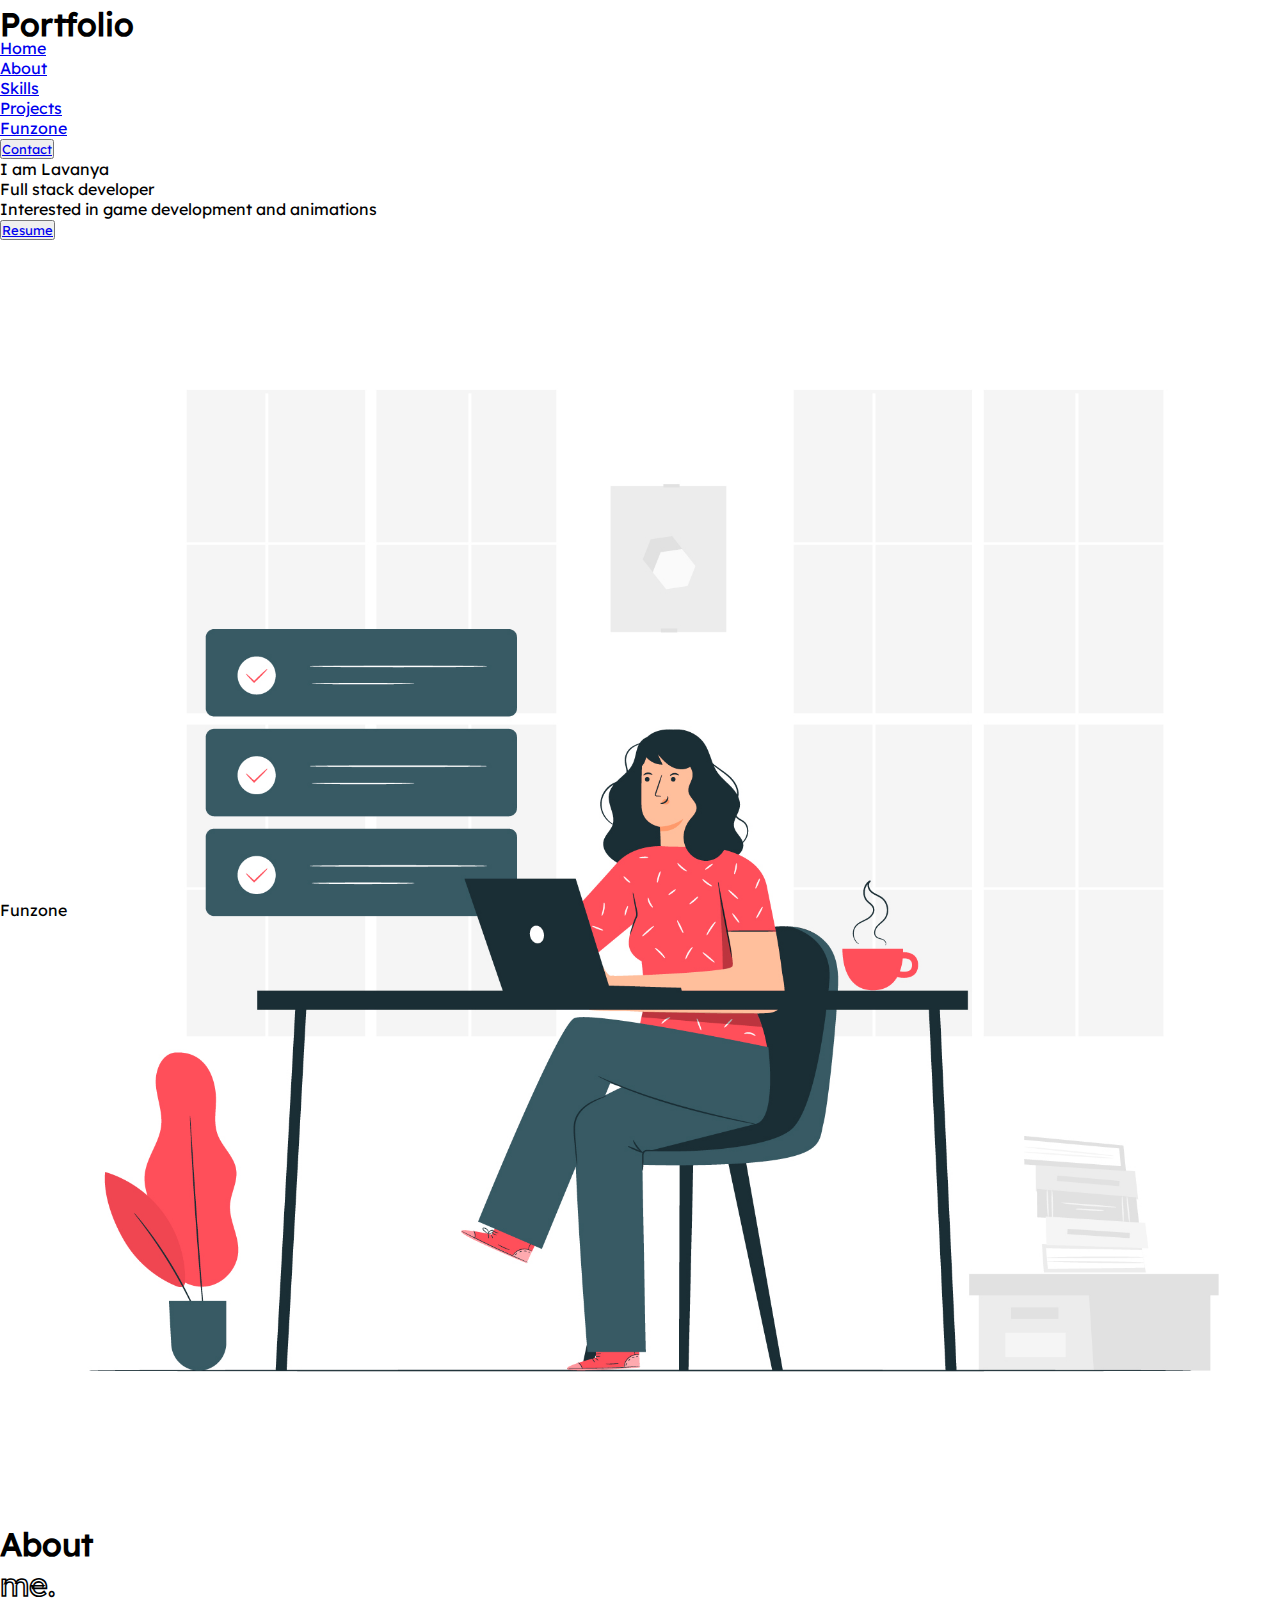
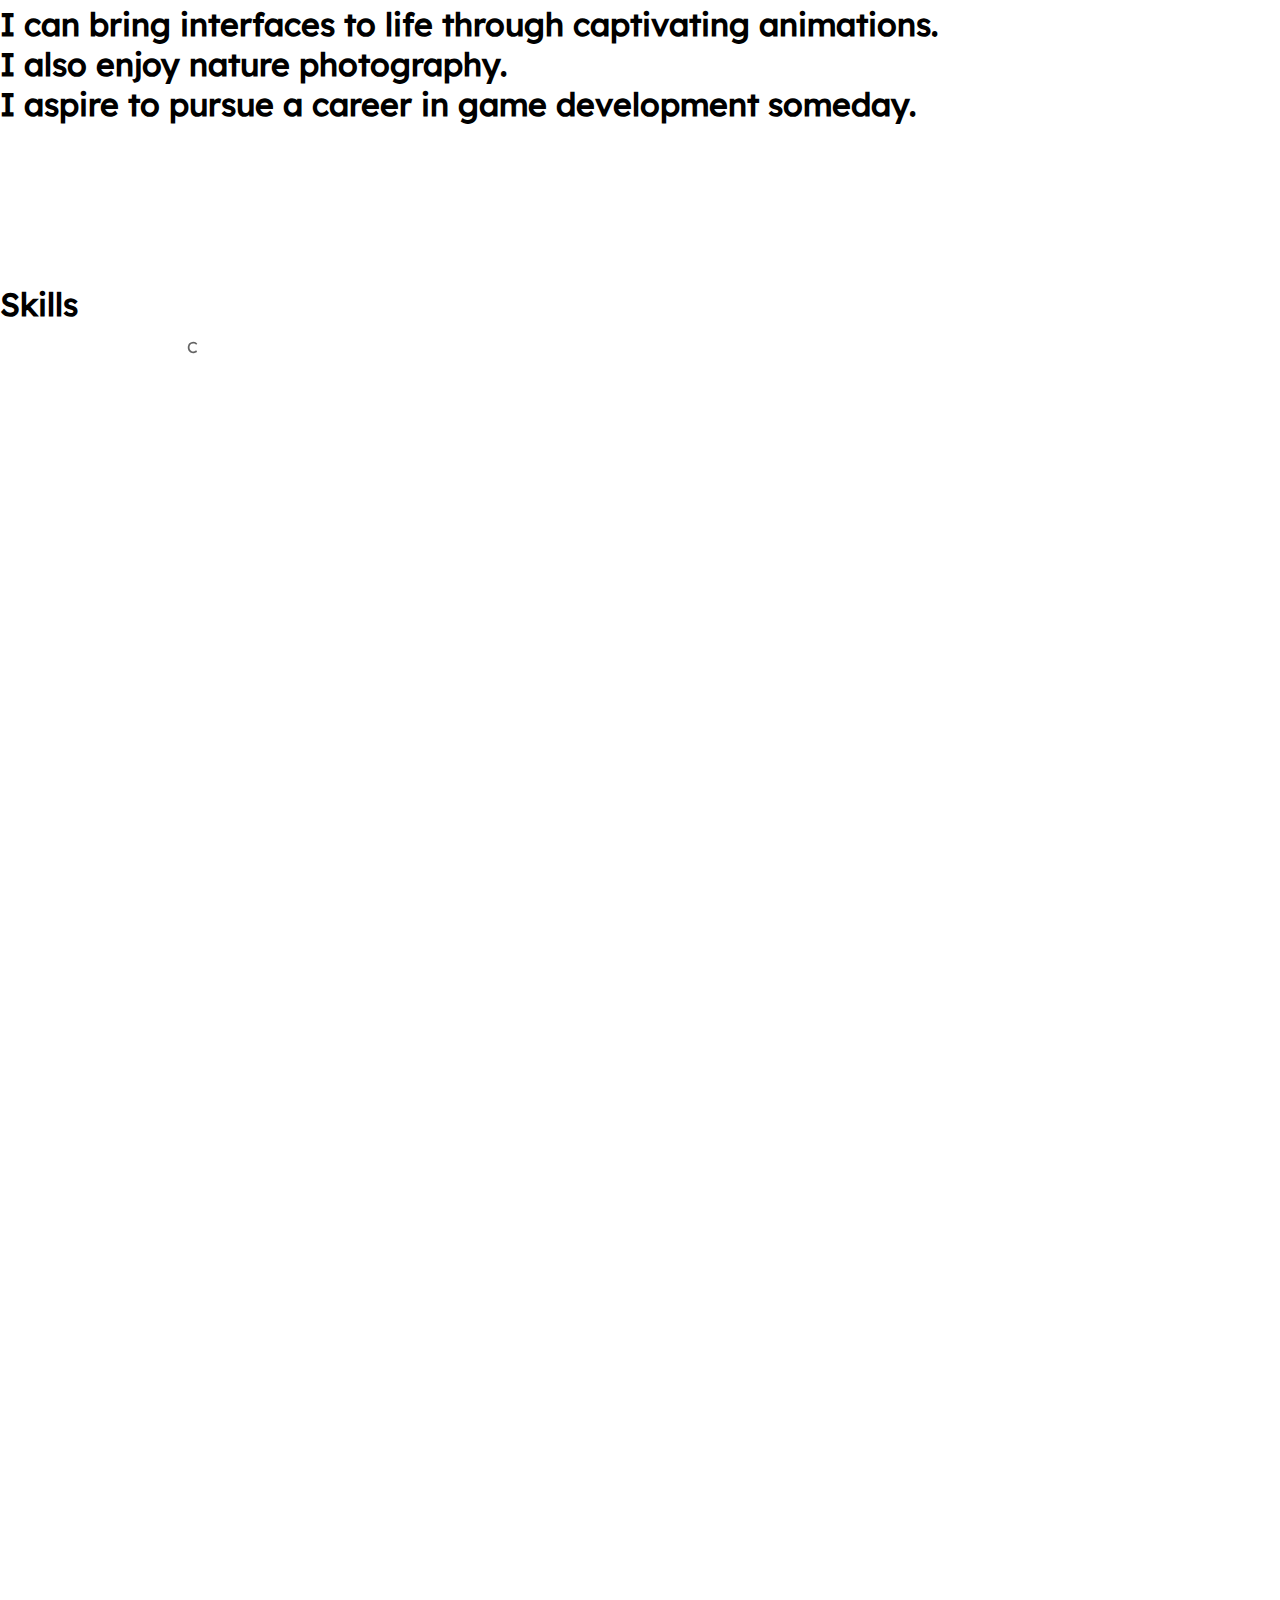
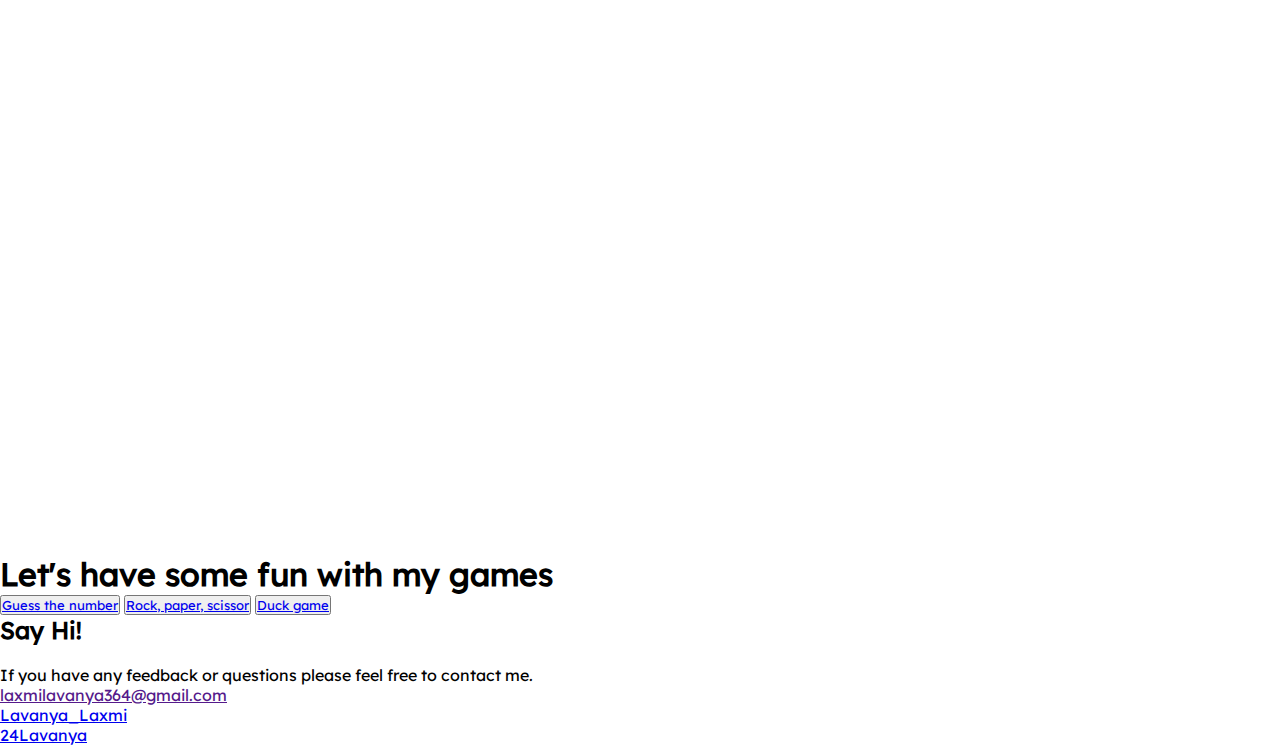
==== index.html @ b24c7cc5 "resume" ====
<!DOCTYPE html>
<html lang="en">
  <head>
    <meta charset="UTF-8" />
    <meta name="viewport" content="width=device-width, initial-scale=1.0" />
    <title>Portfolio</title>
    
    <script src="https://cdn.tailwindcss.com"></script>
    <script
    type="module"
    src="https://unpkg.com/ionicons@7.1.0/dist/ionicons/ionicons.esm.js"
    ></script>
    <script
    nomodule
    src="https://unpkg.com/ionicons@7.1.0/dist/ionicons/ionicons.js"
    ></script>
    <link rel="stylesheet" href="style.css" />
  </head>
  <body>
    <div class="main w-full h-[100vh]">

      
      <div class="home">
           <!-- navbar -->
        <nav class="nav flex justify-between p-5 font-[Main] text-xl">
          <div class="logo">
            <h1 id="first" class="uppercase">Portfolio</h1>
            <h1 class="uppercase">Portfolio</h1>
          </div>
          <div
            class="nav-links md:static md:min-h-fit absolute z-10  md:w-auto min-h-[70vh] left-0 top-[-100%] w-full flex items-center md:justify-center justify-between px-5 bg-zinc-100 md:bg-transparent"
          >
            <ul
              class="flex md:flex-row flex-col md:items-center md:gap-[4vw] gap-8 mb-2"
            >
              <li><a class="hover:text-[#416e7b]" href="#home">Home</a></li>
              <li><a class="hover:text-[#416e7b]" href="#about-page">About</a></li>
              <li><a class="hover:text-[#416e7b]" href="#skills-page">Skills</a></li>
              <li><a class="hover:text-[#416e7b]" href="#project-page">Projects</a></li>
              <li><a class="hover:text-[#416e7b]" href="#funzone-page">Funzone</a></li>
              <li><button class="bg-[#385A64] text-white hover:bg-[#416e7b] px-2 py-1 rounded-full"><a href="#contact">Contact</a></button></li>
            </ul>
          </div>
          <div class="icon cursor-pointer text-2xl md:hidden absolute right-10 z-20 text-black">
            <ion-icon name="menu" onclick="toggleMenu(this)"></ion-icon>
        </div>
        <div class="close cursor-pointer text-2xl md:hidden absolute right-10 z-20 text-red hidden">
            <ion-icon name="close" onclick="toggleMenu(this)"></ion-icon>
        </div>
        </nav>


        <!-- landing page -->
        <div class="landing flex w-full h-screen text-black font-[Main]" id="home">
          <div class="leftdiv w-full absolute mt-12 md:static md:w-1/2 md:text-[2.5vw] text-xl flex flex-col justify-center md:items-start items-center text-center md:text-left px-12 leading-none">
              <p class="home-text font-medium">I am Lavanya<br>
                Full stack developer<br>
   Interested in game development and animations</p>
              <button class="text-white md:mt-8 mt-5 bg-[#385A64] hover:bg-[#416e7b] md:text-[1.2vw] text-xl py-1 px-2 rounded-full"><a href="https://drive.google.com/file/d/1h8bP6juVCkcVsQ3swKH1KmBSkEUBiNPH/view">Resume</a></button>
          </div>
          <div class="rightdiv w-full md:w-[50vw]">
              <img class="" src="/Images/2894058.jpg" alt="">
          </div>
      </div>



       <!-- About -->
        
        <div class="about mt-10 px-[3vw] z-20 flex items-start flex-col w-full min-h-screen" id="about-page">
          <div class="heading">
            <h1 class="md:text-[3.7vw] text-4xl font-bold tracking-tight leading-none">About</h1>
            <h1 class="md:text-[3.5vw] text-3xl font-bold tracking-tight leading-none">me.</h1>
          </div>

          <div class="adiv w-full h-[100vh] flex relative">
          <div class="aleft w-full md:px-0 px-1 absolute md:static md:w-1/2 h-full z-10 bg-[#fff]">

              <!-- ele1 -->
              <div class="aleftele flex flex-col justify-center h-full">
                <h1 class="md:text-[2vw] text-2xl md:leading-none leading-[30px] text-center md:text-left">Hello! I am Lavanya, </h1>
                  <h1 class="md:text-[2.7vw] text-3xl md:leading-none leading-[30px] text-center md:text-left mt-4 mb-4">A self-motivated individual with an unwavering commitment to excellence.</h1> 
                  
                   <h1 class="md:text-[1.7vw] text-xl md:leading-none leading-[30px] text-center md:text-left">I am not just a dreamer, but a doer, driven by a relentless pursuit of my goals.</h1>

                </div>
                <!-- ele2 -->
              <div class="aleftele flex flex-col justify-center h-full">
                <h1 class="md:text-[2vw] text-2xl md:leading-none leading-[30px] text-center md:text-left">I enjoy crafting dynamic digital experiences.</h1>
                <h1 class="md:text-[2.7vw] text-3xl md:leading-none leading-[30px] text-center md:text-left mt-4 mb-4">I can bring interfaces to life through captivating animations.  </h1> 
                <!-- <h1 class="text-[1.5vw]">I approach tasks with a focused determination and a hunger for knowledge </h1> -->
               </div>
              <!-- ele3  -->
              <div id="last" class="aleftele flex flex-col justify-center h-full">
                
                <h1 class="md:text-[2vw] text-2xl md:leading-none leading-[30px] text-center md:text-left">I also enjoy nature photography.</h1>
                <h1 class="md:text-[2.7vw] text-3xl md:leading-none leading-[30px] text-center md:text-left mt-4">I aspire to pursue a career in game development someday.
              </div>
              
            </div> 
              
            <div class="aright sticky -top-5 z-5 w-1/2 h-full">
             <div class="aright-img">
               
             </div>    
             </div>
          </div>
        </div>
        <!-- SKILLS -->
        <div class="skills w-full min-h-screen px-[3vw] mt-10 py-12" id="skills-page">
          <h1 class="md:text-[3.7vw] text-4xl font-bold tracking-tight leading-none">Skills</h1>
          <div class="skill-box mt-12 md:text-[1.7vw] text-md text-center">
            <div class="language">
            <img class="lang md:w-[8vw] w-3/4" src="https://i.pinimg.com/originals/6e/46/e7/6e46e7dbe2bb73dacc055e5dbd85c3ad.png" alt=""><br>
            C
        </div>
        <div class="language">
            <img class="lang md:w-[8vw] w-3/4" src="images/java.png" alt=""><br>
            JAVA
        </div>
        <div class="language">
            <img class="lang md:w-[8vw] w-3/4" src="images/html-5.png" alt=""><br>
            HTML
        </div>
        <div class="language">
            <img class="lang md:w-[8vw] w-3/4" src="images/css.png" alt=""><br>
            CSS
        </div>
        <div class="language">
            <img class="lang md:w-[8vw] w-3/4" src="[data-uri]" alt=""><br>
            JAVASCRIPT
        </div>
        
        <div class="language">
            <img class="lang md:w-[8vw] w-3/4" src="[data-uri]" alt=""><br>
            Python
        </div>
        <div class="language">
            <img class="lang md:w-[7vw] w-3/4 " src="[data-uri]" alt=""><br>
            React Js
        </div>
        <div class="language">
            <svg class="svglang md:w-[6vw] w-3/4 h-full" xmlns="http://www.w3.org/2000/svg" xmlns:xlink="http://www.w3.org/1999/xlink" width="150" height="140" preserveAspectRatio="xMidYMid" viewBox="0 0 512 314" id="nodejs"><defs><linearGradient id="b" x1="68.188%" x2="27.823%" y1="17.487%" y2="89.755%"><stop offset="0%" stop-color="#41873F"></stop><stop offset="32.88%" stop-color="#418B3D"></stop><stop offset="63.52%" stop-color="#419637"></stop><stop offset="93.19%" stop-color="#3FA92D"></stop><stop offset="100%" stop-color="#3FAE2A"></stop></linearGradient><linearGradient id="d" x1="43.277%" x2="159.245%" y1="55.169%" y2="-18.306%"><stop offset="13.76%" stop-color="#41873F"></stop><stop offset="40.32%" stop-color="#54A044"></stop><stop offset="71.36%" stop-color="#66B848"></stop><stop offset="90.81%" stop-color="#6CC04A"></stop></linearGradient><linearGradient id="e" x1="-4413.77%" x2="5327.93%" y1="13.43%" y2="13.43%"><stop offset="9.192%" stop-color="#6CC04A"></stop><stop offset="28.64%" stop-color="#66B848"></stop><stop offset="59.68%" stop-color="#54A044"></stop><stop offset="86.24%" stop-color="#41873F"></stop></linearGradient><linearGradient id="f" x1="-4.389%" x2="101.499%" y1="49.997%" y2="49.997%"><stop offset="9.192%" stop-color="#6CC04A"></stop><stop offset="28.64%" stop-color="#66B848"></stop><stop offset="59.68%" stop-color="#54A044"></stop><stop offset="86.24%" stop-color="#41873F"></stop></linearGradient><linearGradient id="g" x1="-9713.77%" x2="27.93%" y1="36.21%" y2="36.21%"><stop offset="9.192%" stop-color="#6CC04A"></stop><stop offset="28.64%" stop-color="#66B848"></stop><stop offset="59.68%" stop-color="#54A044"></stop><stop offset="86.24%" stop-color="#41873F"></stop></linearGradient><linearGradient id="h" x1="-103.861%" x2="100.797%" y1="50.275%" y2="50.275%"><stop offset="9.192%" stop-color="#6CC04A"></stop><stop offset="28.64%" stop-color="#66B848"></stop><stop offset="59.68%" stop-color="#54A044"></stop><stop offset="86.24%" stop-color="#41873F"></stop></linearGradient><linearGradient id="i" x1="130.613%" x2="4.393%" y1="-211.069%" y2="201.605%"><stop offset="0%" stop-color="#41873F"></stop><stop offset="32.88%" stop-color="#418B3D"></stop><stop offset="63.52%" stop-color="#419637"></stop><stop offset="93.19%" stop-color="#3FA92D"></stop><stop offset="100%" stop-color="#3FAE2A"></stop></linearGradient><path id="a" d="M57.903 1.85a5.957 5.957 0 0 0-5.894 0L3.352 29.933c-1.85 1.04-2.89 3.005-2.89 5.085v56.286c0 2.08 1.156 4.045 2.89 5.085l48.657 28.085a5.957 5.957 0 0 0 5.894 0l48.658-28.085c1.849-1.04 2.89-3.005 2.89-5.085V35.019c0-2.08-1.157-4.045-2.89-5.085L57.903 1.85z"></path></defs><g fill="none"><path fill="#539E43" d="M253.11 313.094c-1.733 0-3.351-.462-4.854-1.271l-15.371-9.13c-2.312-1.272-1.156-1.734-.462-1.965 3.12-1.04 3.698-1.272 6.934-3.12.347-.232.81-.116 1.156.115l11.789 7.05c.462.231 1.04.231 1.386 0l46.115-26.698c.462-.231.694-.694.694-1.271v-53.28c0-.579-.232-1.04-.694-1.272l-46.115-26.582c-.462-.232-1.04-.232-1.386 0l-46.115 26.582c-.462.231-.694.809-.694 1.271v53.28c0 .463.232 1.04.694 1.272l12.598 7.281c6.819 3.467 11.095-.578 11.095-4.623v-52.587c0-.693.578-1.387 1.387-1.387h5.894c.694 0 1.387.578 1.387 1.387v52.587c0 9.13-4.97 14.447-13.638 14.447-2.658 0-4.738 0-10.633-2.89l-12.135-6.934c-3.005-1.733-4.854-4.97-4.854-8.437v-53.28c0-3.467 1.849-6.704 4.854-8.437l46.114-26.698c2.89-1.618 6.82-1.618 9.709 0l46.114 26.698c3.005 1.733 4.855 4.97 4.855 8.437v53.28c0 3.467-1.85 6.704-4.855 8.437l-46.114 26.698c-1.503.694-3.236 1.04-4.854 1.04zm14.216-36.637c-20.225 0-24.386-9.246-24.386-17.105 0-.694.578-1.387 1.387-1.387h6.01c.693 0 1.271.462 1.271 1.156.925 6.125 3.583 9.13 15.834 9.13 9.708 0 13.87-2.196 13.87-7.397 0-3.005-1.157-5.2-16.297-6.703-12.598-1.272-20.457-4.045-20.457-14.1 0-9.362 7.86-14.91 21.035-14.91 14.793 0 22.075 5.086 23 16.18 0 .348-.116.694-.347 1.041-.232.231-.578.462-.925.462h-6.01c-.578 0-1.156-.462-1.271-1.04-1.387-6.356-4.97-8.437-14.447-8.437-10.633 0-11.905 3.699-11.905 6.472 0 3.352 1.503 4.392 15.834 6.241 14.216 1.85 20.92 4.508 20.92 14.447-.116 10.171-8.437 15.95-23.116 15.95z"></path><path fill="#333" d="M110.028 104.712c0-2.08-1.156-4.046-3.005-5.086l-49.004-28.2c-.81-.463-1.734-.694-2.658-.81h-.463c-.924 0-1.849.347-2.658.81l-49.004 28.2c-1.85 1.04-3.005 3.005-3.005 5.086l.116 75.817c0 1.04.578 2.08 1.502 2.543.925.578 2.08.578 2.89 0l29.125-16.643c1.849-1.04 3.005-3.005 3.005-5.085v-35.482c0-2.08 1.155-4.045 3.005-5.085l12.366-7.166c.925-.578 1.965-.81 3.005-.81 1.04 0 2.08.232 2.89.81l12.366 7.166c1.85 1.04 3.005 3.004 3.005 5.085v35.482c0 2.08 1.156 4.045 3.005 5.085l29.125 16.643c.925.578 2.08.578 3.005 0 .925-.463 1.503-1.503 1.503-2.543l-.116-75.817zM345.571.347c-.924-.463-2.08-.463-2.89 0-.924.578-1.502 1.502-1.502 2.542v75.125c0 .693-.346 1.386-1.04 1.849-.693.346-1.387.346-2.08 0l-12.251-7.05a5.957 5.957 0 0 0-5.895 0l-49.004 28.316c-1.849 1.04-3.005 3.005-3.005 5.085v56.516c0 2.08 1.156 4.046 3.005 5.086l49.004 28.316a5.957 5.957 0 0 0 5.895 0l49.004-28.316c1.849-1.04 3.005-3.005 3.005-5.086V21.844c0-2.196-1.156-4.16-3.005-5.201L345.572.347zm-4.507 143.776c0 .578-.231 1.04-.694 1.271l-16.758 9.708a1.714 1.714 0 0 1-1.503 0l-16.758-9.708c-.463-.231-.694-.809-.694-1.271v-19.417c0-.578.231-1.04.694-1.271l16.758-9.709a1.714 1.714 0 0 1 1.503 0l16.758 9.709c.463.23.694.809.694 1.271v19.417zM508.648 124.244c1.85-1.04 2.89-3.005 2.89-5.086v-13.753c0-2.08-1.156-4.045-2.89-5.085l-48.657-28.2a5.957 5.957 0 0 0-5.894 0l-49.004 28.315c-1.85 1.04-3.005 3.005-3.005 5.086v56.516c0 2.08 1.155 4.045 3.005 5.085l48.657 27.738c1.85 1.04 4.045 1.04 5.779 0L489 178.45c.925-.463 1.503-1.503 1.503-2.543 0-1.04-.578-2.08-1.503-2.543l-49.235-28.316c-.924-.577-1.502-1.502-1.502-2.542v-17.683c0-1.04.578-2.08 1.502-2.543l15.372-8.784a2.821 2.821 0 0 1 3.005 0l15.371 8.784c.925.578 1.503 1.502 1.503 2.543v13.869c0 1.04.578 2.08 1.502 2.542.925.578 2.08.578 3.005 0l29.125-16.99z"></path><path fill="#539E43" d="M456.293 121.586a1.05 1.05 0 0 1 1.155 0l9.362 5.432c.347.23.578.577.578 1.04v10.864c0 .462-.231.809-.578 1.04l-9.362 5.432a1.05 1.05 0 0 1-1.155 0l-9.362-5.432c-.347-.231-.578-.578-.578-1.04v-10.864c0-.463.231-.81.578-1.04l9.362-5.432z"></path><g transform="translate(134.068 70.501)"><mask id="c" fill="#fff"><use xlink:href="#a"></use></mask><use fill="url(#b)" xlink:href="#a"></use><g mask="url(#c)"><path d="M51.893 1.85L3.121 29.933C1.27 30.974 0 32.94 0 35.02v56.286c0 1.387.578 2.658 1.502 3.698L56.285 1.156c-1.387-.231-3.005-.116-4.392.693zM56.632 125.053c.462-.116.925-.347 1.387-.578l48.773-28.085c1.85-1.04 3.005-3.005 3.005-5.085V35.019c0-1.502-.694-3.005-1.734-4.045l-51.43 94.079z"></path><path fill="url(#d)" d="M106.676 29.934L57.788 1.85a8.025 8.025 0 0 0-1.503-.578L1.502 95.12a6.082 6.082 0 0 0 1.619 1.387l48.888 28.085c1.387.809 3.005 1.04 4.507.577l51.432-94.078c-.347-.462-.81-.81-1.272-1.156z"></path></g><g mask="url(#c)"><path d="M109.797 91.305V35.019c0-2.08-1.271-4.045-3.12-5.085L57.786 1.85a5.106 5.106 0 0 0-1.848-.693l53.511 91.42c.231-.347.347-.809.347-1.271zM3.12 29.934C1.272 30.974 0 32.94 0 35.02v56.286c0 2.08 1.387 4.045 3.12 5.085l48.889 28.085c1.156.693 2.427.925 3.814.693L3.467 29.818l-.346.116z"></path><path fill="url(#e)" fill-rule="evenodd" d="M50.391.809l-.693.347h.924l-.231-.347z" transform="translate(0 -9.246)"></path><path fill="url(#f)" fill-rule="evenodd" d="M106.792 105.636c1.387-.809 2.427-2.196 2.89-3.698L56.053 10.402c-1.387-.231-2.89-.116-4.16.693L3.351 39.065l52.355 95.465a8.057 8.057 0 0 0 2.196-.693l48.889-28.2z" transform="translate(0 -9.246)"></path><path fill="url(#g)" fill-rule="evenodd" d="M111.3 104.712l-.347-.578v.809l.346-.231z" transform="translate(0 -9.246)"></path><path fill="url(#h)" fill-rule="evenodd" d="M106.792 105.636l-48.773 28.085a6.973 6.973 0 0 1-2.196.693l.925 1.734 54.089-31.32v-.694l-1.387-2.312c-.231 1.618-1.271 3.005-2.658 3.814z" transform="translate(0 -9.246)"></path><path fill="url(#i)" fill-rule="evenodd" d="M106.792 105.636l-48.773 28.085a6.973 6.973 0 0 1-2.196.693l.925 1.734 54.089-31.32v-.694l-1.387-2.312c-.231 1.618-1.271 3.005-2.658 3.814z" transform="translate(0 -9.246)"></path></g></g></g></svg><br>
            Node JS
        </div>
        <div class="language">
            <img class="lang md:w-[8vw] w-3/4" src="https://ih1.redbubble.net/image.438908244.6144/bg,f8f8f8-flat,750x,075,f-pad,750x1000,f8f8f8.u2.jpg" alt=""><br>
            Express JS
        </div>
        <div class="language">
            <img class="lang md:w-[8vw] w-full" src="[data-uri]" alt=""><br>
            MongoDB JS
        </div>
        <div class="language">
          <svg class="svglang md:w-[12vw] w-3/4" xmlns="http://www.w3.org/2000/svg" x="0px" y="0px" width="100" height="100" viewBox="0 0 50 50">
            <path d="M 31.167969 8 C 30.699219 7.988281 30.289063 8.167969 30.078125 8.6875 C 29.71875 9.558594 30.613281 10.410156 30.933594 10.855469 C 31.15625 11.164063 31.445313 11.511719 31.605469 11.859375 C 31.710938 12.089844 31.726563 12.320313 31.816406 12.5625 C 32.039063 13.160156 32.394531 13.839844 32.679688 14.394531 C 32.824219 14.675781 32.984375 14.96875 33.167969 15.21875 C 33.28125 15.371094 33.472656 15.441406 33.503906 15.675781 C 33.316406 15.941406 33.304688 16.351563 33.199219 16.6875 C 32.722656 18.191406 32.902344 20.0625 33.59375 21.171875 C 33.808594 21.515625 34.3125 22.246094 35 21.96875 C 35.601563 21.722656 35.46875 20.960938 35.640625 20.285156 C 35.679688 20.136719 35.65625 20.023438 35.734375 19.921875 L 35.734375 19.953125 C 35.914063 20.320313 36.097656 20.6875 36.28125 21.050781 C 36.691406 21.707031 37.414063 22.390625 38.023438 22.855469 C 38.339844 23.09375 38.589844 23.507813 39 23.648438 L 39 23.617188 L 38.96875 23.617188 C 38.890625 23.492188 38.765625 23.441406 38.664063 23.34375 C 38.425781 23.109375 38.160156 22.816406 37.964844 22.546875 C 37.40625 21.792969 36.914063 20.964844 36.46875 20.105469 C 36.253906 19.695313 36.066406 19.242188 35.886719 18.824219 C 35.816406 18.660156 35.816406 18.417969 35.671875 18.332031 C 35.472656 18.640625 35.183594 18.886719 35.03125 19.25 C 34.789063 19.828125 34.753906 20.535156 34.664063 21.265625 C 34.609375 21.285156 34.632813 21.269531 34.605469 21.296875 C 34.179688 21.191406 34.027344 20.753906 33.871094 20.378906 C 33.472656 19.429688 33.394531 17.898438 33.75 16.808594 C 33.839844 16.523438 34.25 15.632813 34.085938 15.371094 C 34.007813 15.109375 33.742188 14.960938 33.597656 14.761719 C 33.414063 14.515625 33.234375 14.191406 33.109375 13.90625 C 32.78125 13.164063 32.472656 12.304688 32.125 11.554688 C 31.960938 11.195313 31.683594 10.835938 31.453125 10.515625 C 31.199219 10.164063 30.917969 9.90625 30.71875 9.476563 C 30.652344 9.328125 30.554688 9.085938 30.660156 8.929688 C 30.691406 8.824219 30.738281 8.78125 30.84375 8.746094 C 31.019531 8.609375 31.511719 8.789063 31.699219 8.867188 C 32.1875 9.070313 32.597656 9.265625 33.011719 9.539063 C 33.210938 9.671875 33.410156 9.925781 33.652344 10 L 33.925781 10 C 34.359375 10.097656 34.839844 10.027344 35.238281 10.152344 C 35.949219 10.367188 36.585938 10.703125 37.160156 11.066406 C 38.921875 12.175781 40.363281 13.757813 41.34375 15.644531 C 41.503906 15.949219 41.574219 16.242188 41.714844 16.5625 C 41.992188 17.210938 42.347656 17.882813 42.628906 18.515625 C 42.90625 19.152344 43.179688 19.789063 43.574219 20.316406 C 43.78125 20.59375 44.585938 20.746094 44.949219 20.898438 C 45.203125 21.007813 45.625 21.121094 45.863281 21.265625 C 46.328125 21.542969 46.773438 21.875 47.207031 22.183594 C 47.425781 22.335938 48.089844 22.667969 48.125 22.945313 C 47.050781 22.917969 46.230469 23.015625 45.53125 23.3125 C 45.332031 23.398438 45.011719 23.398438 44.980469 23.648438 C 45.085938 23.761719 45.105469 23.933594 45.191406 24.074219 C 45.359375 24.34375 45.640625 24.707031 45.894531 24.898438 C 46.171875 25.105469 46.453125 25.328125 46.75 25.511719 C 47.273438 25.828125 47.859375 26.011719 48.367188 26.332031 C 48.664063 26.523438 48.964844 26.761719 49.253906 26.972656 C 49.398438 27.082031 49.492188 27.246094 49.679688 27.3125 L 49.679688 27.28125 C 49.582031 27.15625 49.558594 26.984375 49.46875 26.855469 L 49.066406 26.453125 C 48.679688 25.941406 48.1875 25.488281 47.664063 25.113281 C 47.246094 24.8125 46.3125 24.40625 46.140625 23.921875 L 46.109375 23.890625 C 46.402344 23.859375 46.75 23.75 47.023438 23.675781 C 47.484375 23.554688 47.890625 23.585938 48.363281 23.464844 C 48.578125 23.402344 48.792969 23.339844 49.007813 23.28125 L 49.007813 23.15625 C 48.769531 22.914063 48.597656 22.585938 48.335938 22.363281 C 47.652344 21.78125 46.90625 21.199219 46.136719 20.714844 C 45.710938 20.445313 45.183594 20.269531 44.734375 20.042969 C 44.582031 19.964844 44.316406 19.925781 44.214844 19.796875 C 43.976563 19.496094 43.847656 19.113281 43.664063 18.761719 C 43.28125 18.023438 42.90625 17.21875 42.566406 16.441406 C 42.335938 15.914063 42.183594 15.390625 41.894531 14.914063 C 40.507813 12.636719 39.015625 11.257813 36.703125 9.90625 C 36.210938 9.617188 35.621094 9.507813 34.996094 9.359375 C 34.65625 9.335938 34.324219 9.316406 33.984375 9.296875 C 33.78125 9.210938 33.566406 8.960938 33.375 8.835938 C 32.894531 8.535156 31.949219 8.011719 31.167969 8 Z M 34.476563 11.3125 C 34.253906 11.308594 34.09375 11.339844 33.925781 11.375 L 33.925781 11.40625 L 33.957031 11.40625 C 34.0625 11.625 34.253906 11.765625 34.386719 11.953125 C 34.488281 12.167969 34.585938 12.382813 34.6875 12.597656 L 34.71875 12.566406 C 34.90625 12.433594 34.996094 12.21875 34.996094 11.894531 C 34.917969 11.816406 34.90625 11.714844 34.84375 11.621094 C 34.753906 11.492188 34.585938 11.421875 34.476563 11.3125 Z M 1.867188 23.996094 C 1.566406 24.007813 1.238281 24.066406 0.882813 24.179688 C 0.289063 24.359375 -0.00390625 24.714844 -0.00390625 25.4375 L -0.00390625 33 L 2 33 L 2 25.621094 L 4.777344 31.929688 C 5.121094 32.714844 5.589844 32.996094 6.507813 32.996094 C 7.429688 32.996094 7.878906 32.714844 8.222656 31.929688 L 11 25.78125 L 11 33 L 13 33 L 13 25.4375 C 13 24.714844 12.710938 24.359375 12.113281 24.179688 C 10.691406 23.730469 9.734375 24.117188 9.304688 25.089844 L 6.453125 31.503906 L 3.695313 25.089844 C 3.382813 24.359375 2.757813 23.960938 1.867188 23.996094 Z M 26.246094 24 C 25.457031 24 23 24.09375 23 26 L 23 27.234375 C 23 28.109375 23.769531 28.824219 25.4375 29 C 25.625 29.011719 25.8125 29.027344 26 29.027344 C 26 29.027344 27.945313 28.988281 28 29 C 29.125 29 29 29.875 29 30 L 29 31 C 29 31.136719 28.96875 32 27.988281 32 L 23 32 L 23 33 L 28.007813 33 C 28.664063 33 29.300781 32.863281 29.808594 32.625 C 30.652344 32.238281 31 31.714844 31 31.027344 L 31 29.597656 C 31 28.0625 29.09375 28 28 28 L 26 28 C 25.214844 28 25.09375 27.523438 25 27 L 25 26 C 25.09375 25.601563 25.269531 25.0625 25.964844 25 L 31 25 L 31 24 Z M 33.980469 24 C 32.503906 24.203125 31.984375 24.9375 31.984375 26 L 31.984375 31 C 31.984375 31.972656 32.527344 32.558594 33.644531 32.863281 C 34.019531 32.96875 34.359375 33.011719 34.679688 33.011719 L 36.90625 33 L 38.214844 33 L 39.328125 34 L 41.578125 34 L 40.03125 32.605469 C 40.757813 32.304688 40.984375 31.84375 40.984375 30.980469 L 40.984375 26 C 40.984375 24.9375 40.292969 24.203125 38.816406 24 Z M 42 24 L 42 30.957031 C 42 32.164063 42.683594 32.84375 44.492188 32.980469 C 44.660156 32.988281 44.832031 33 45 33 L 50 33 L 50 32 L 45.378906 32 C 44.347656 32 44 31.566406 44 30.949219 L 44 24 Z M 35.171875 25 L 37.746094 25 C 38.425781 25 38.882813 25.546875 38.984375 26 C 38.984375 26 39 30.65625 39 31 C 39 31.34375 38.808594 31.5 38.808594 31.5 L 38.265625 31 L 36 31 L 37.113281 32 L 35.171875 32 C 34.476563 32 34.085938 31.484375 33.984375 31 L 33.984375 26.101563 C 33.984375 25.570313 34.390625 25 35.171875 25 Z M 14 27 C 14.039063 27.039063 14 31.261719 14 31.34375 C 14.015625 32.21875 15.125 32.984375 16.863281 33 L 20 33 L 20 33.066406 C 20 33.253906 20.136719 33.878906 19 34 C 18.988281 34 14.011719 34 14 34 L 14 35 L 19.214844 35 C 20.097656 34.972656 22.011719 34.773438 22 33.242188 C 22 33.214844 22.007813 27 22 27 L 20 27 L 20 32 C 19.96875 32 17.523438 32.007813 17.03125 32 C 16.066406 31.984375 15.984375 31.433594 16 31.222656 L 16 27 Z"></path>
            </svg>
            MySQL
        </div>

        <div class="language">
          <img class="lang md:w-[8vw] w-3/4" src="/Images/gsap-greensock.svg" alt="">
          GSAP
        </div>
          </div>
        </div>
         

        <!-- PROJECTS -->
        <div class="projects w-full text-[#ECECEC]" id="project-page">
          <div class="proj-cont h-[400vh] relative">
            <div class="proj-slides sticky flex top-0 left-0 w-full h-[100vh] overflow-x-hidden">
              <div class="slide w-full h-screen flex-shrink-0 flex justify-center items-center bg-[#FF735C]">
                <div class="text md:text-[5vw] text-4xl font-bold tracking-tight leading-none">
                  <h1 class="">Projects.</h1>
                </div>
              </div>
              <!-- <div class="slide w-full min-h-screen flex-shrink-0 flex items-center justify-center bg-[#FF735C]">
                <div class="md:w-[50%] w-full flex">
                  <div class="md:w-[80%] w-full flex flex-col">
                  <div class="head text-center h-full">
                    <h1 class="mb-2 md:text-[2vw] text-xl">Car rental management system</h1>
                    <div class="proj-img md:w-[60vw] md:h-[60vh]  h-[60vw] m-auto">
                      <img class="w-full h-full object-fit" src="https://img.freepik.com/free-vector/vehicle-sale-concept-illustration_114360-1634.jpg?w=996&t=st=1718457544~exp=1718458144~hmac=a13522011ae7387932bc115ac87761571f7b3350b3fc8d7a5d290fa88782ca03" alt="">
                    </div>
                  </div>
                    <p class="mt-2 md:text-[1.4vw] text-md">
                      It features user authentication, detailed vehicle listings, real-time availability checks, booking management, customer reviews, and profile customization. </p>
                  </div>
                </div>
              </div> -->
              <div class="slide w-full min-h-screen flex-shrink-0 flex bg-[#FF735C] items-center justify-center">
                <div class="md:w-[65%] w-full flex flex-col">
                  <div class="h-img-wrap w-full h-1/2 flex items-center justify-center">
                    <div class="head text-center h-full">
                      <h1 class="mb-2 md:text-[2vw] text-xl">Car rental management system</h1>
                      <div class="proj-img md:w-[60vw] md:h-[60vh]  h-[60vw] m-auto">
                        <a href="https://github.com/24Lavanya/Car-rental-system/" target="_blank"><img class="w-full h-full object-fit" src="https://img.freepik.com/free-vector/vehicle-sale-concept-illustration_114360-1634.jpg?w=996&t=st=1718457544~exp=1718458144~hmac=a13522011ae7387932bc115ac87761571f7b3350b3fc8d7a5d290fa88782ca03" alt=""></a>
                      </div>
                    </div>
                  </div>
                      <p class="mt-2 md:text-[1.4vw] text-md text-center">
                        It features user authentication, detailed vehicle listings, real-time availability checks, booking management, customer reviews, and profile customization.</p>
                  </div>
              </div>
              <div class="slide w-full min-h-screen flex-shrink-0 px-4 py-5 flex items-center bg-[#FF735C] justify-center">
                <div class="md:w-[65%] w-full flex flex-col">
                  <div class="h-img-wrap w-full h-1/2 flex items-center justify-center">
                    <div class="head text-center h-full">
                      <h1 class="mb-2 md:text-[2vw] text-xl">Postwave-Social media application</h1>
                      <div class="proj-img md:w-[60vw] md:h-[60vh]  h-[60vw] m-auto">
                        <a href="https://github.com/24Lavanya/Pinterest-clone/" target="_blank"><img class="w-full h-full object-fit" src="https://img.freepik.com/free-vector/social-media-background-with-hand-drawn-elements_23-2147820021.jpg?t=st=1718384246~exp=1718387846~hmac=bb27653d9e172133704b276f19b6a6e06d14838ddaf80f61ee14725580f29e18&w=740" alt=""></a>
                      </div>
                    </div>
                  </div>
                      <p class="mt-2 md:text-[1.4vw] text-md text-center">
                      Implemented user authentication, enabling users to upload posts,view and interact with others' posts, and manage their profiles.  </p>
                  </div>
              </div>
              

              <div class="slide w-full min-h-screen flex-shrink-0 px-4 py-5 flex items-center justify-center bg-[#FF735C]">
                <div class="md:w-[65%] w-full flex flex-col">
                  <div class="h-img-wrap w-full h-1/2 flex items-center justify-center">
                    <div class="head text-center h-full">
                      <h1 class="mb-2 md:text-[2vw] text-xl">Hospital management system</h1>
                      <div class="proj-img md:w-[60vw] md:h-[60vh]  h-[60vw] m-auto">
                        <a href="https://github.com/24Lavanya/Hospital-project/" target="_blank"><img class="w-full h-full object-fit cursor-pointer" src="https://img.freepik.com/free-vector/medics-working-charts_1262-19836.jpg?t=st=1718384363~exp=1718387963~hmac=bf93efe30c1f26e1b7489def432cb620ccd3284e0c246489cce6b5f3624ecd12&w=1060" alt=""></a>
                      </div>
                    </div>
                  </div>
                      <p class="mt-2 md:text-[1.4vw] text-md text-center">
                        Features UIs for doctors, users, and admins. 
                        Admins handle CRUD operations for doctors,patients, and departments.
                        Dynamic appointment slots adapt to selected doctors, with status updates. </p>
                  </div>
              </div>
            </div>
          </div>
        </div>
        
        
     


    <!-- FUNZONE -->
    
    <div class="funzone w-full h-screen flex relative" id="funzone-page">
      <div class="top w-full h-[50vh] absolute flex justify-center overflow-hidden bg-zinc-100 z-5">
        <div class="top-h uppercase absolute -bottom-[9vw] md:-bottom-[7vw] md:text-[15vw] text-[18vw] leading-none font-bold">Funzone</div>
      </div>
      <div class="mid w-full flex items-center justify-center bg-violet-200">
        <div class="game-wrap flex justify-center items-center flex-col py-12 leading-[4vw] px-2">
          <h1 class="md:text-[2vw] text-2xl text-center underline">Let's have some fun with my games</h1>
          <button class="border-solid border-2 border-violet-800 mt-2 rounded-full px-2 py-1 bg-violet-300 w-full"><a href="./guess the game/index1.html" class="game1 md:text-[3vw] text-xl">Guess the number</a></button>
        <button class="border-solid border-2 border-violet-800 mt-2 rounded-full px-2 py-1 bg-violet-300 w-full"><a href="./RPS/index.html" class="game2 md:text-[3vw] text-xl">Rock, paper, scissor</a></button>
      <button class="border-solid border-2 border-violet-800 mt-2 rounded-full px-2 py-1 bg-violet-300 w-full"><a href="https://24lavanya.itch.io/duck-hunt?secret=YRqOHS55cJnM4VkU6uHascnCwss" class="game3 md:text-[3vw] text-xl">Duck game</a></button>
        </div>
      </div>
      <div class="bottom w-full h-[50vh]  absolute flex justify-center overflow-hidden bg-zinc-100 z-5">
        <div class="bottom-h uppercase absolute -top-[9vw] md:-top-[8vw] md:text-[15vw] text-[18vw] leading-none font-bold">Funzone</div>
      </div>
    </div>


    <!-- CONTACT -->
    <section id="contact" class="w-full h-screen relative z-100 bg-zinc-100 py-[2vw] px-[1vw] flex flex-col justify-center">
      <div class="hello text-2xl md:text-[2.5vw] ">
      <h2>Say Hi!</h2><br>
      <p>If you have any feedback or questions please feel free to contact me.</p>
  </div>
    <div class="contactbox text-center w-full">
      <div class="c-1 flex h-[5vh] items-center gap-3 text-xl md:text-[1.7vw] lg:text-[1.7vw]"><ion-icon name="mail-outline"></ion-icon><a href="">laxmilavanya364@gmail.com</a></h1></div>
      <div class="c-1 flex h-[5vh] items-center gap-3 text-xl md:text-[1.7vw] lg:text-[1.7vw]"><ion-icon name="logo-linkedin"></ion-icon><a href="http://www.linkedin.com/in/lavanya-laxmi">Lavanya_Laxmi</a></h1></div>
      <div class="c-1 flex h-[5vh] items-center gap-3 text-xl md:text-[1.7vw] lg:text-[1.7vw]"><ion-icon name="logo-github"></ion-icon><a href="https://github.com/24Lavanya">24Lavanya</a></h1></div>
</div>
</section>

  </div>
    
    <script
    src="https://cdnjs.cloudflare.com/ajax/libs/gsap/3.12.5/gsap.min.js"
    integrity="sha512-7eHRwcbYkK4d9g/6tD/mhkf++eoTHwpNM9woBxtPUBWm67zeAfFC+HrdoE2GanKeocly/VxeLvIqwvCdk7qScg=="
    crossorigin="anonymous"
    referrerpolicy="no-referrer"
    ></script>
    
    <script
    src="https://cdnjs.cloudflare.com/ajax/libs/gsap/3.12.5/ScrollTrigger.min.js"
    integrity="sha512-onMTRKJBKz8M1TnqqDuGBlowlH0ohFzMXYRNebz+yOcc5TQr/zAKsthzhuv0hiyUKEiQEQXEynnXCvNTOk50dg=="
    crossorigin="anonymous"
    referrerpolicy="no-referrer"
    ></script>
    
    

    <script src="/script.js"></script>
  </body>
</html>
---- style.css ----
@font-face {
    font-family: 'Founders';
    src: url(/FoundersGroteskCondensed-Bold.ttf);
}
@font-face {
    font-family: 'Main';
    src: url(/K2FifZFYk-dHSE0UPPuwQ7CrD94i-NCKm-U48M1wqxnD.ttf);
}
*{ margin:0;
padding:0;
box-sizing: border-box;
font-family: Main;
}

html,body{
width:100%;
height:100%;
background-color: #fff;
}

/* .left,.right{
    z-index: 100;
}
.left{
    background:#385A64;
}

.lefth,.righth{
    width: 100%;
    font-size: 18vw;
    top:50%;
    left:50%;
    transform:translate(-50%,-50%);
}
.righth{
    font-size: 17vw;
} */

.top{
  width:100%;
  height: 50vh;
  position: absolute;
  top: 0;
  overflow: hidden;
  z-index: 100;
}

.toph{
  font-size: 15vw;
  position: absolute;
  top:50%;
  left: 50%;
  transform: translate(-50%,-50%);
  bottom: 50%;
}
.bottomh{
  font-size: 15vw;
  position: absolute;
  top:50%;
  left: 50%;
  transform: translate(-50%,-50%);
  top: -5%;
}
.center{
  width:100%;
  min-height: 100%;
}

.bottom{
  width:100%;
  height: 50vh;
  position: absolute;
  bottom: 0;
  overflow: hidden;
  z-index: 100;
}
nav{
    width: 100%;
    /* border-bottom: 1px solid rgb(98, 95, 95); */
}
.logo {
  height: 4.2vh;
  overflow: hidden;
}
.logo h1{
  transition: cubic-bezier(0.075, 0.82, 0.165, 1)0.5s;
}
.logo:hover #first {
  margin-top: -4vh;
}
.rightdiv img{
  width: 100%;
  height: 100%;
  object-fit: cover;
}
body.menu-open {
    overflow: hidden; 
}
.nav-links {
    position: absolute;
    top: -100%;
    transition: top 0.7s ease-in-out;
  }
  .nav-links.show-menu {
    top: 0px; 
  }
  @media (min-width: 768px) {
    .nav-links {
        position: static; 
        top: auto;
        transform: translateY(0); 
        transition: none; 
    }
  
    .nav-links.show-menu {
        transform: translateY(0);
    }
  }
  .hidden{
    display: hidden;
  }

  .heading h1:nth-child(2){
    color: transparent;
    -webkit-text-stroke: 0.5px #000;
  }
/* .about{
  position: relative;
}
.adiv{
  position: absolute;
  
} */
  .aleft,.aright{
    overflow: hidden;
  }
  .aright-img{
    width: 100%;
    height: 100%;
    background-image: url('./Images/4884170.jpg');
    background-size: cover;
  }
 @media(max-width:766px) {
  .aright-img{
    background-image: none
  }
 }
  .aleftele{
    /* background: lightcoral; */
    width: 100%;
    height: 100%;
  }


  /* overflow: hidden; */
  /* .image {
    width: 100%;
    height: 100%;
    position: sticky;
    top:0;
  } */
  .aright img {
    width: 100%;
    height: 100%;
    object-fit: cover;
  }

  .language {
    display: grid;
    width: 30vw;
    align-items: center;
    justify-content: center;
    /* background-color: aliceblue; */
    justify-items: center;
  }
  .skill-box {
    display: grid;
    grid-template-columns: 2fr 2fr 2fr;
    gap:10px;
    object-fit: cover;
  }
  
  




  .games{
    background-image: url('https://img.freepik.com/free-vector/video-game-developer-concept-illustration_114360-5866.jpg?w=740&t=st=1716998034~exp=1716998634~hmac=627ffb165411dab6ce72ac6972b3d0c60d128099cf1e66ac23e897bf83bd553c');
    width: 50%;
    height: 100%;
    background-position: center;
    background-size: cover;
    background-color: #416e7b;
  }
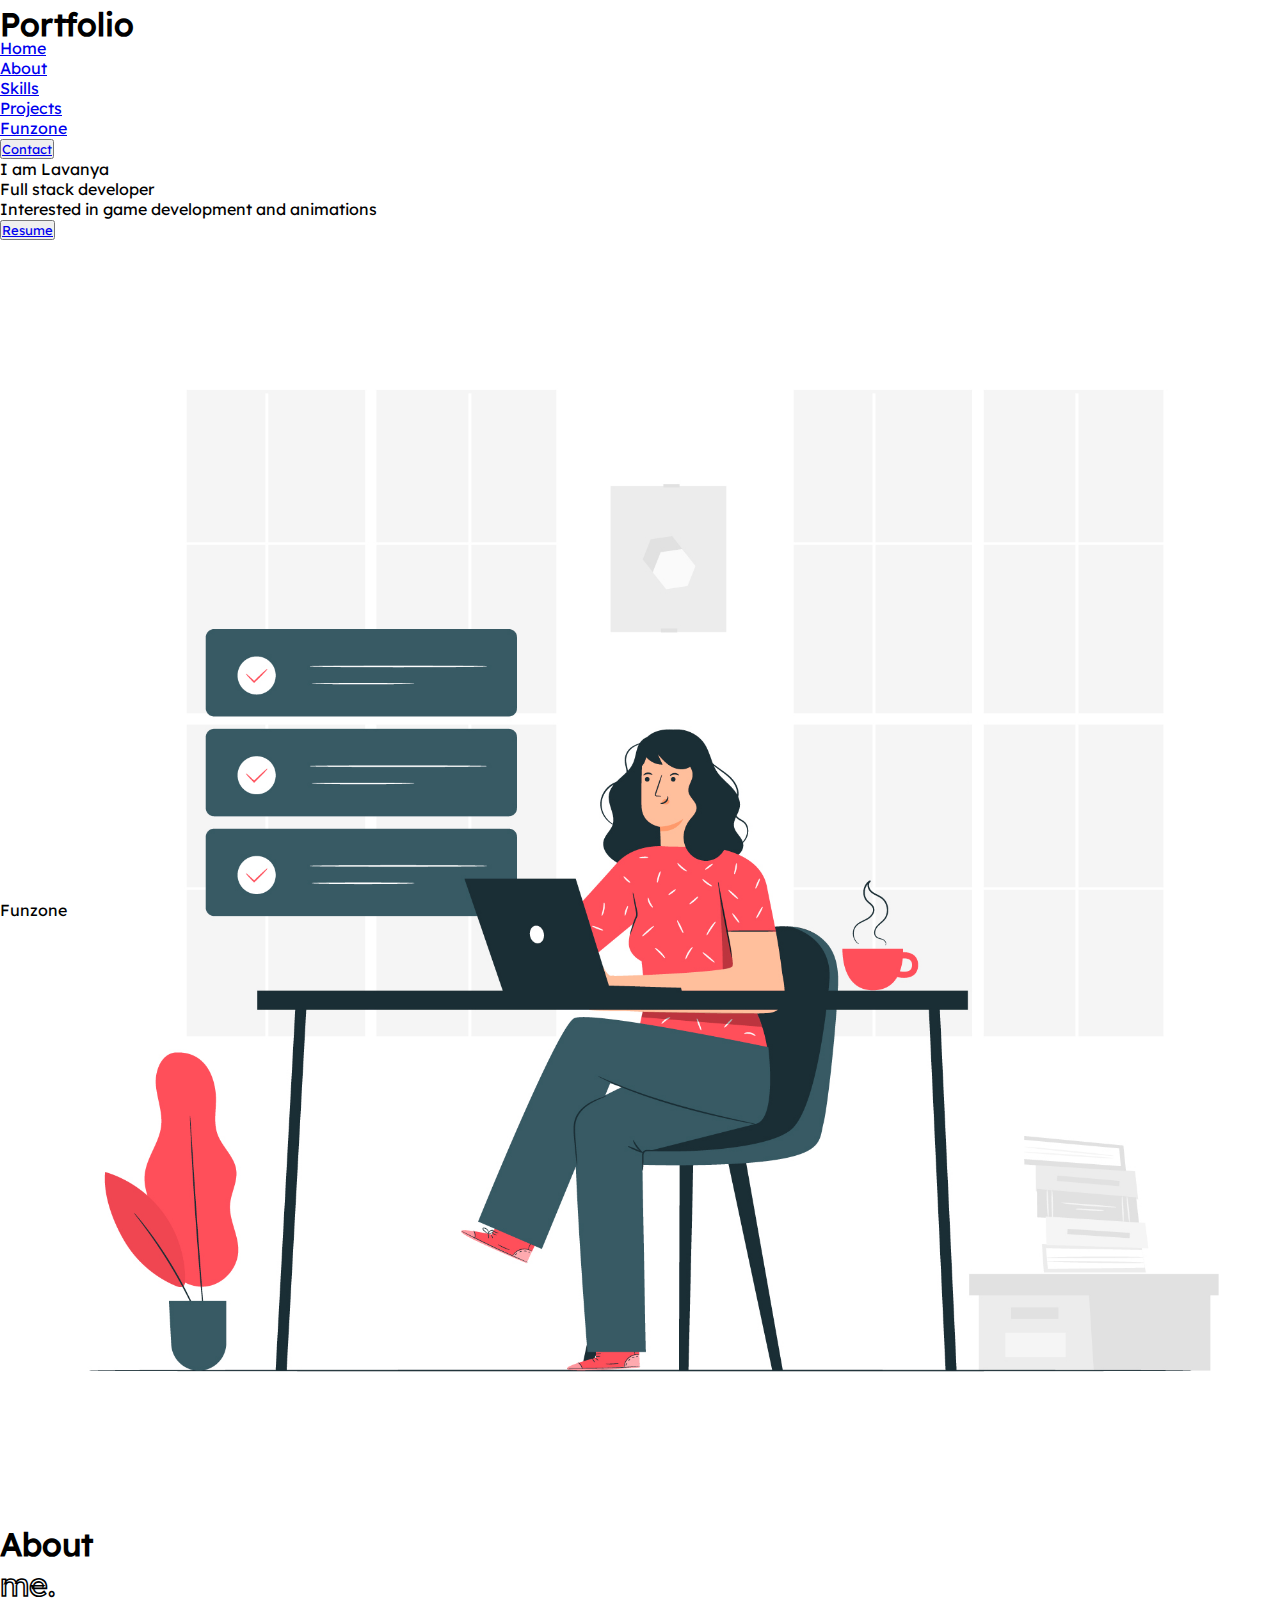
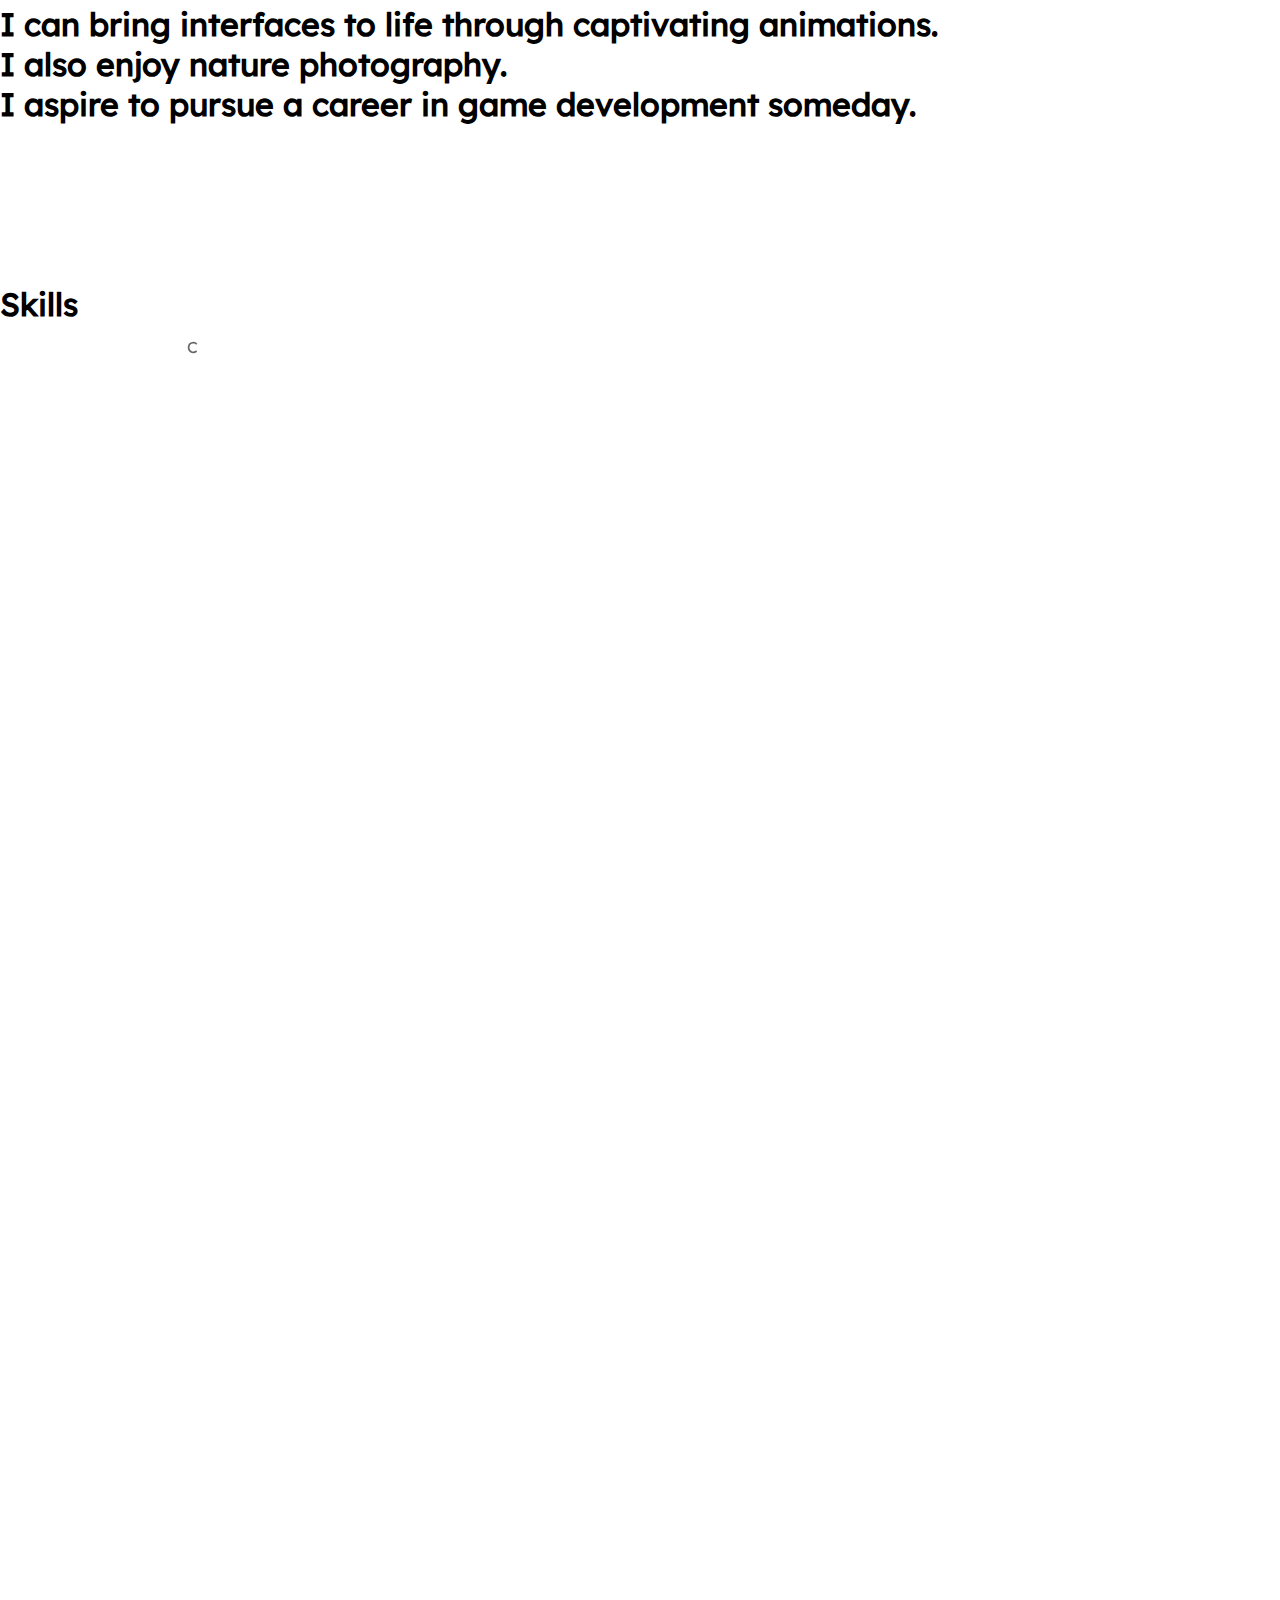
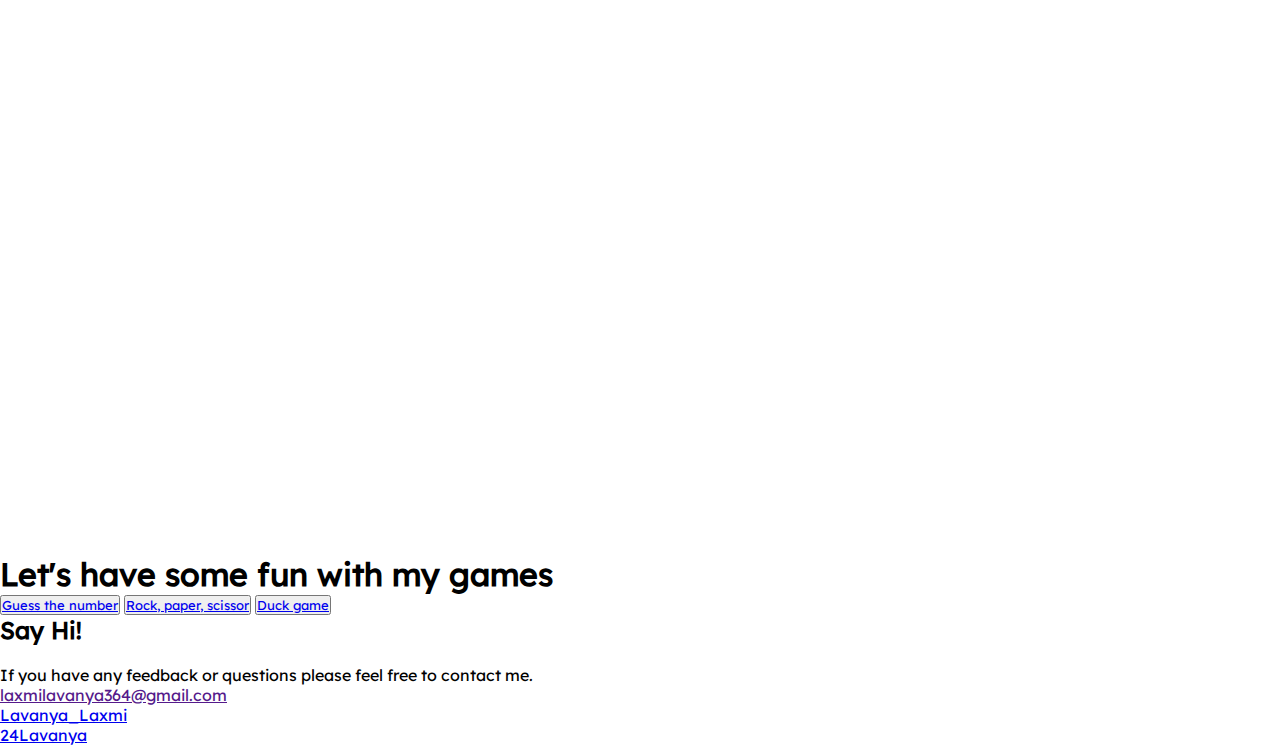
==== commit af5a386d: "menu" ====
--- a/index.html
+++ b/index.html
@@ -67,7 +67,7 @@
 
        <!-- About -->
         
-        <div class="about mt-10 px-[3vw] z-20 flex items-start flex-col w-full min-h-screen" id="about-page">
+        <div class="about mt-10 px-[3vw] z-20 flex items-start flex-col w-full min-h-screen">
           <div class="heading">
             <h1 class="md:text-[3.7vw] text-4xl font-bold tracking-tight leading-none">About</h1>
             <h1 class="md:text-[3.5vw] text-3xl font-bold tracking-tight leading-none">me.</h1>
@@ -106,6 +106,8 @@
              </div>
           </div>
         </div>
+
+
         <!-- SKILLS -->
         <div class="skills w-full min-h-screen px-[3vw] mt-10 py-12" id="skills-page">
           <h1 class="md:text-[3.7vw] text-4xl font-bold tracking-tight leading-none">Skills</h1>
@@ -175,20 +177,7 @@
                   <h1 class="">Projects.</h1>
                 </div>
               </div>
-              <!-- <div class="slide w-full min-h-screen flex-shrink-0 flex items-center justify-center bg-[#FF735C]">
-                <div class="md:w-[50%] w-full flex">
-                  <div class="md:w-[80%] w-full flex flex-col">
-                  <div class="head text-center h-full">
-                    <h1 class="mb-2 md:text-[2vw] text-xl">Car rental management system</h1>
-                    <div class="proj-img md:w-[60vw] md:h-[60vh]  h-[60vw] m-auto">
-                      <img class="w-full h-full object-fit" src="https://img.freepik.com/free-vector/vehicle-sale-concept-illustration_114360-1634.jpg?w=996&t=st=1718457544~exp=1718458144~hmac=a13522011ae7387932bc115ac87761571f7b3350b3fc8d7a5d290fa88782ca03" alt="">
-                    </div>
-                  </div>
-                    <p class="mt-2 md:text-[1.4vw] text-md">
-                      It features user authentication, detailed vehicle listings, real-time availability checks, booking management, customer reviews, and profile customization. </p>
-                  </div>
-                </div>
-              </div> -->
+              
               <div class="slide w-full min-h-screen flex-shrink-0 flex bg-[#FF735C] items-center justify-center">
                 <div class="md:w-[65%] w-full flex flex-col">
                   <div class="h-img-wrap w-full h-1/2 flex items-center justify-center">
--- a/style.css
+++ b/style.css
@@ -11,6 +11,7 @@
 padding:0;
 box-sizing: border-box;
 font-family: Main;
+scroll-behavior: smooth;
 }
 
 html,body{
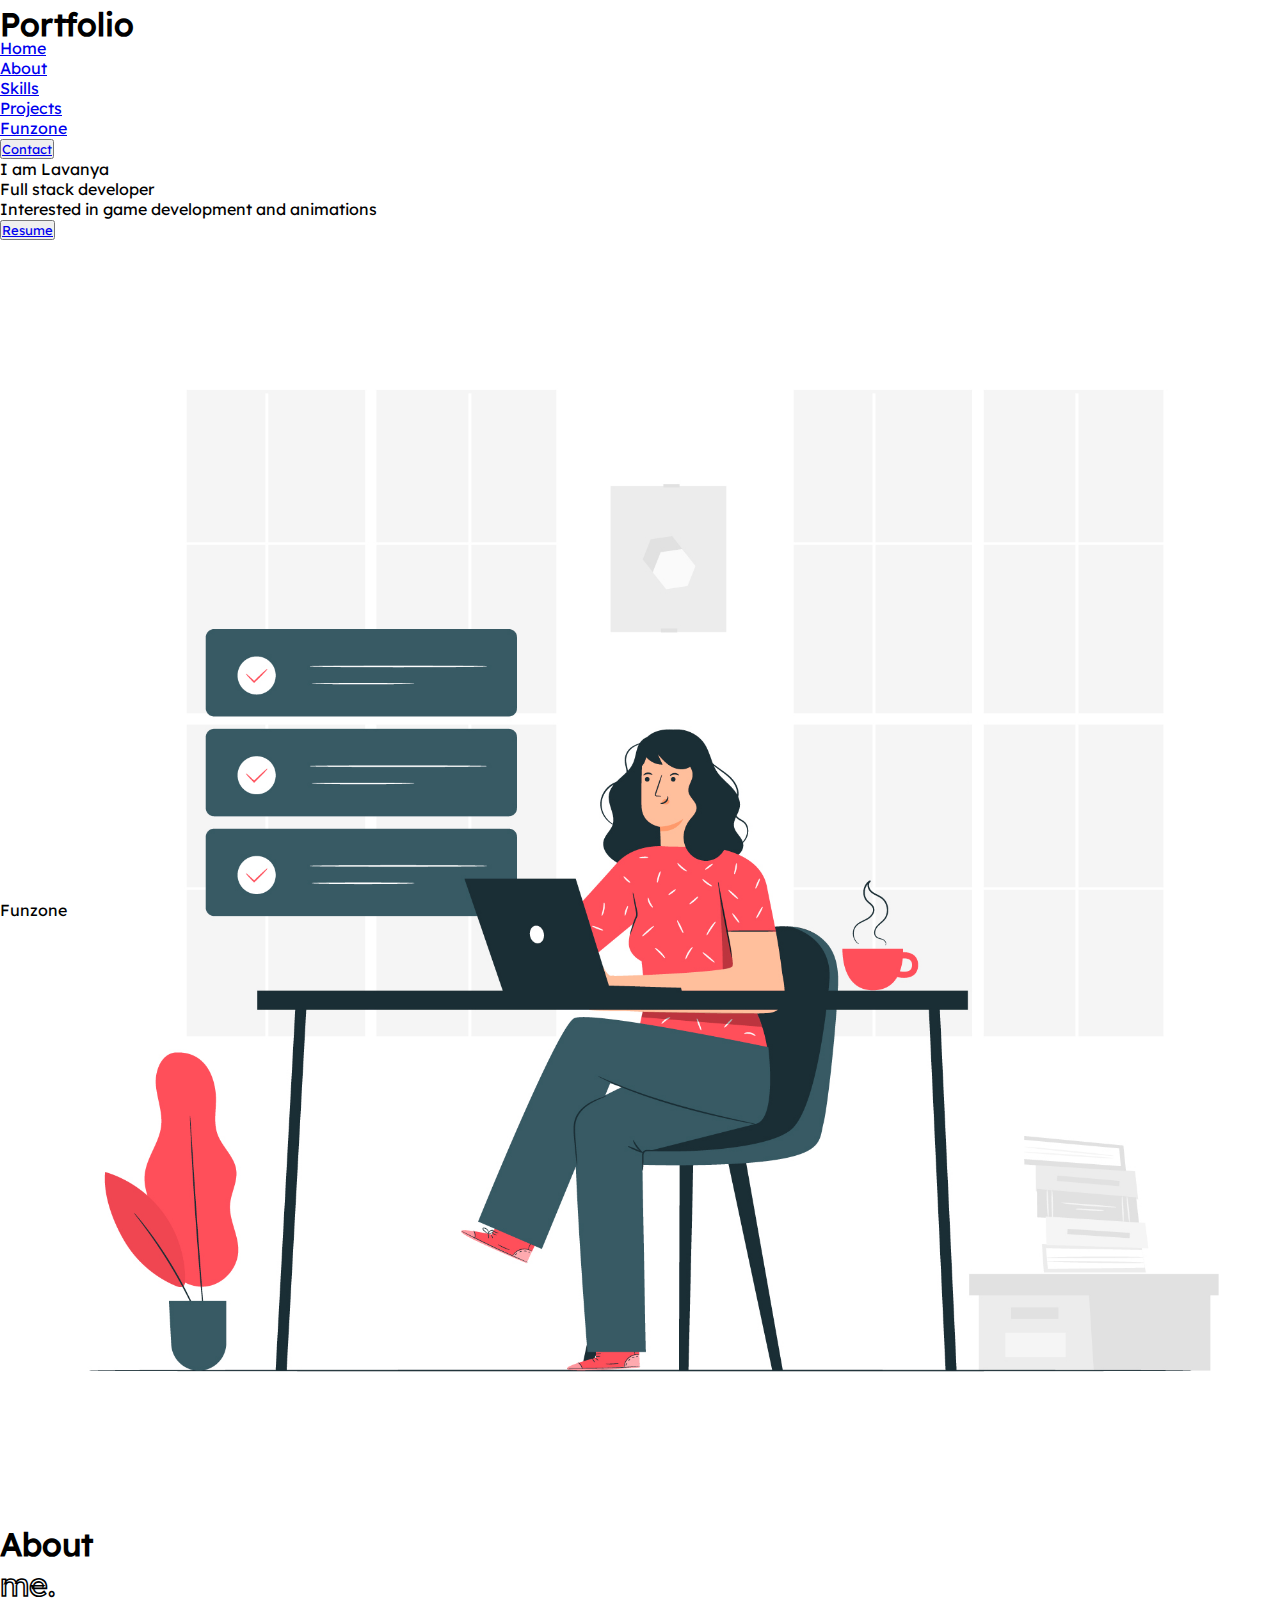
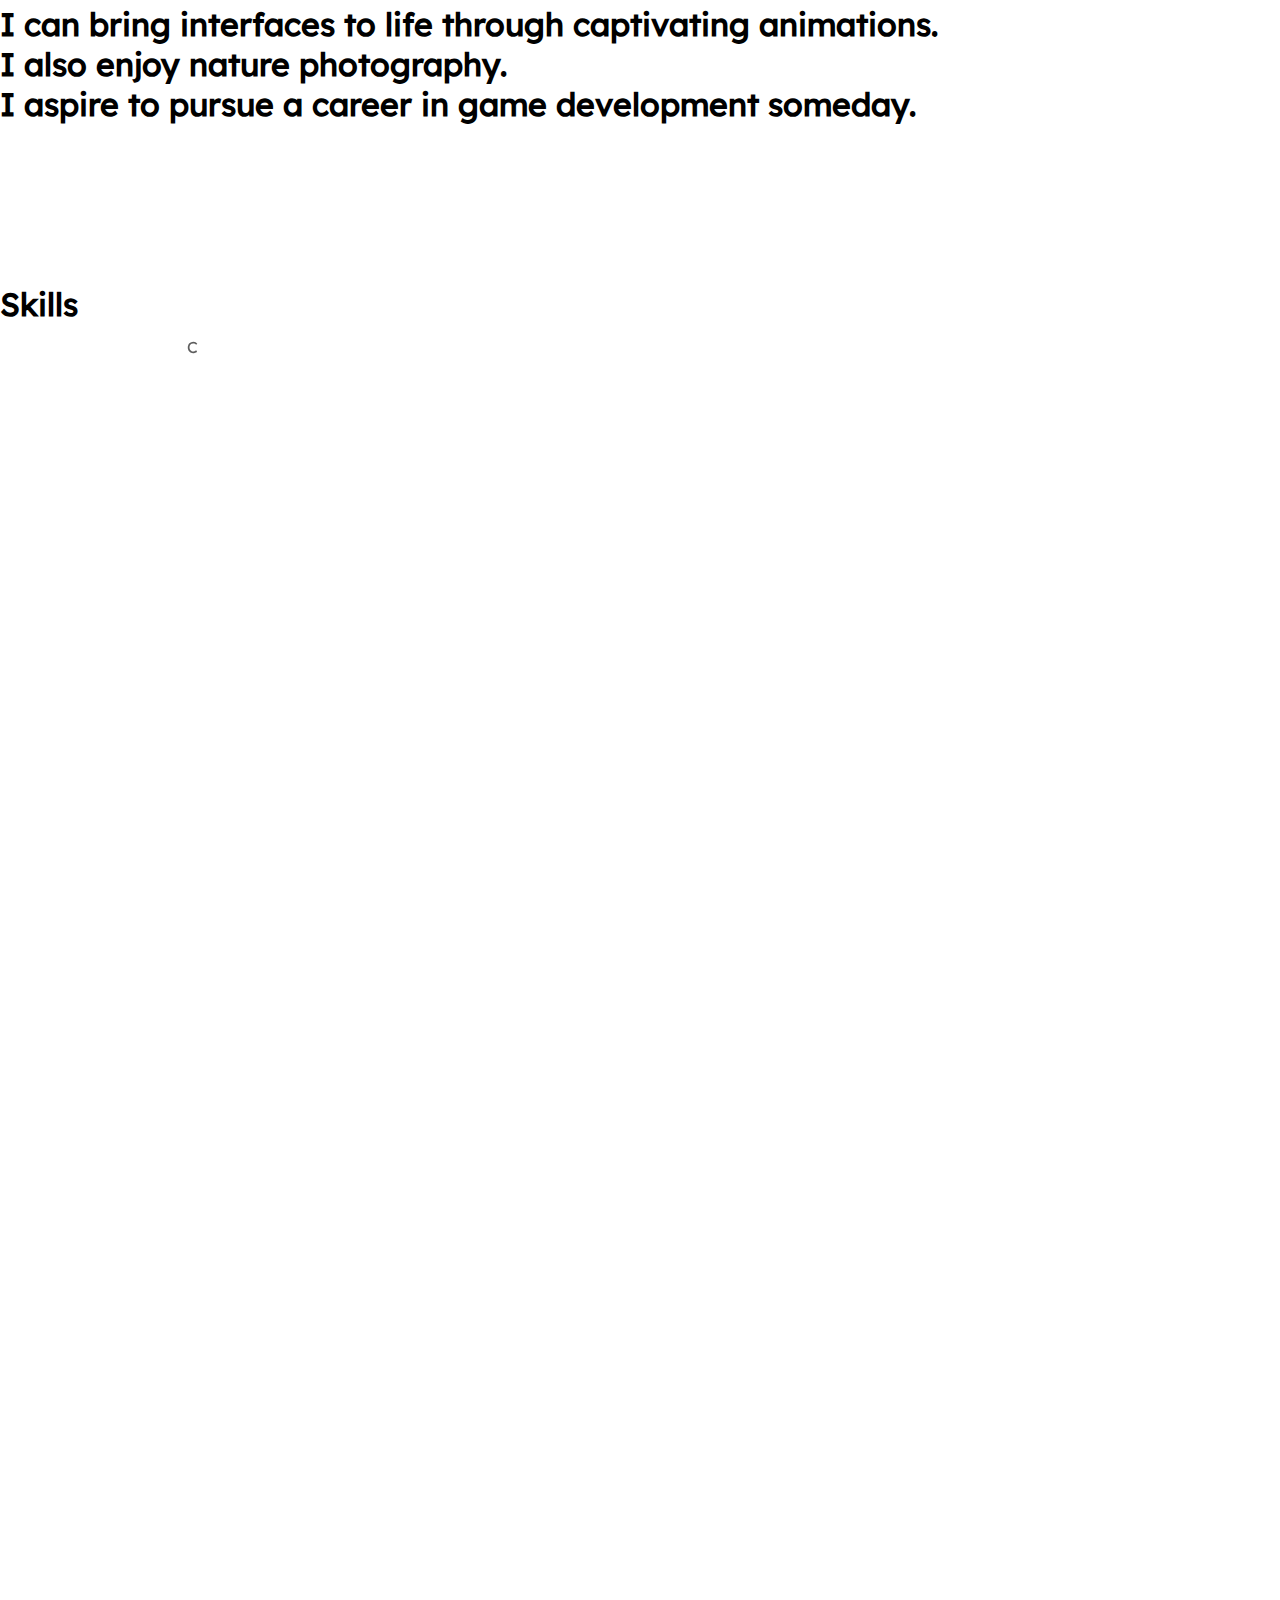
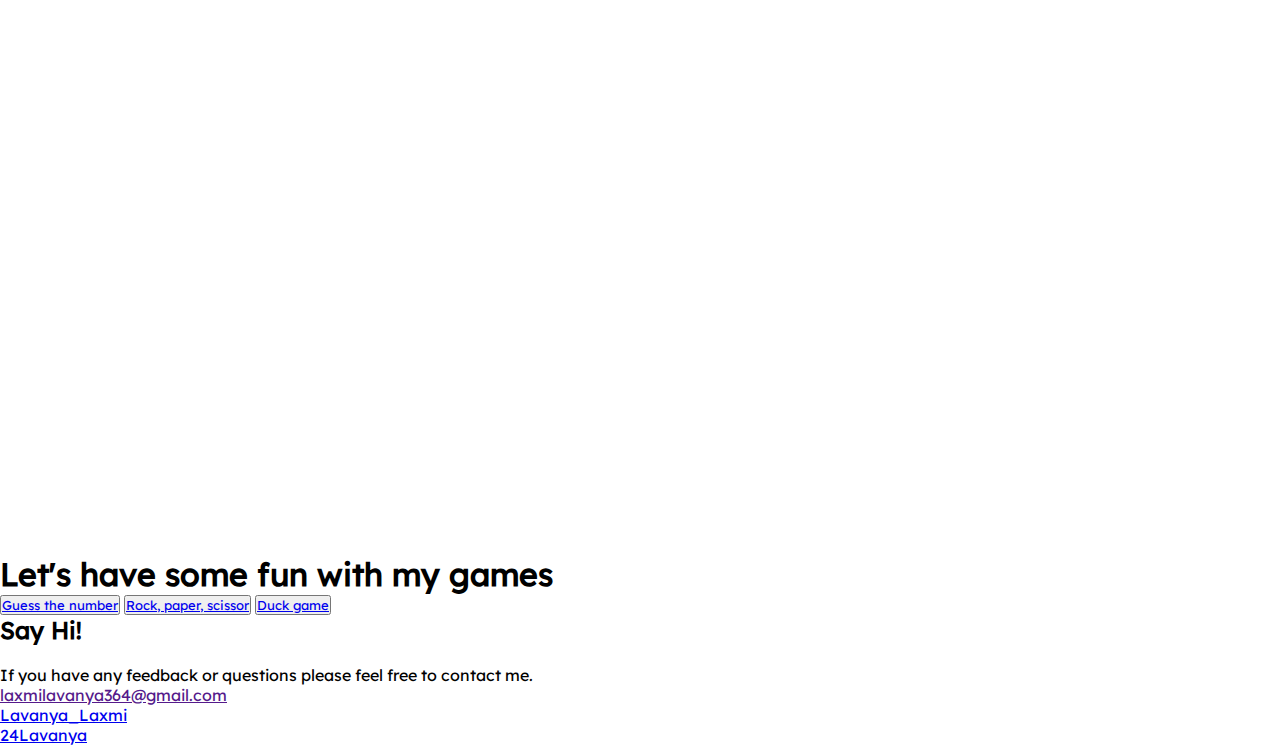
==== commit 3efe5840: "again" ====
--- a/index.html
+++ b/index.html
@@ -67,7 +67,7 @@
 
        <!-- About -->
         
-        <div class="about mt-10 px-[3vw] z-20 flex items-start flex-col w-full min-h-screen">
+        <div class="about mt-10 px-[3vw] z-20 flex items-start flex-col w-full min-h-screen" id="about-page">
           <div class="heading">
             <h1 class="md:text-[3.7vw] text-4xl font-bold tracking-tight leading-none">About</h1>
             <h1 class="md:text-[3.5vw] text-3xl font-bold tracking-tight leading-none">me.</h1>
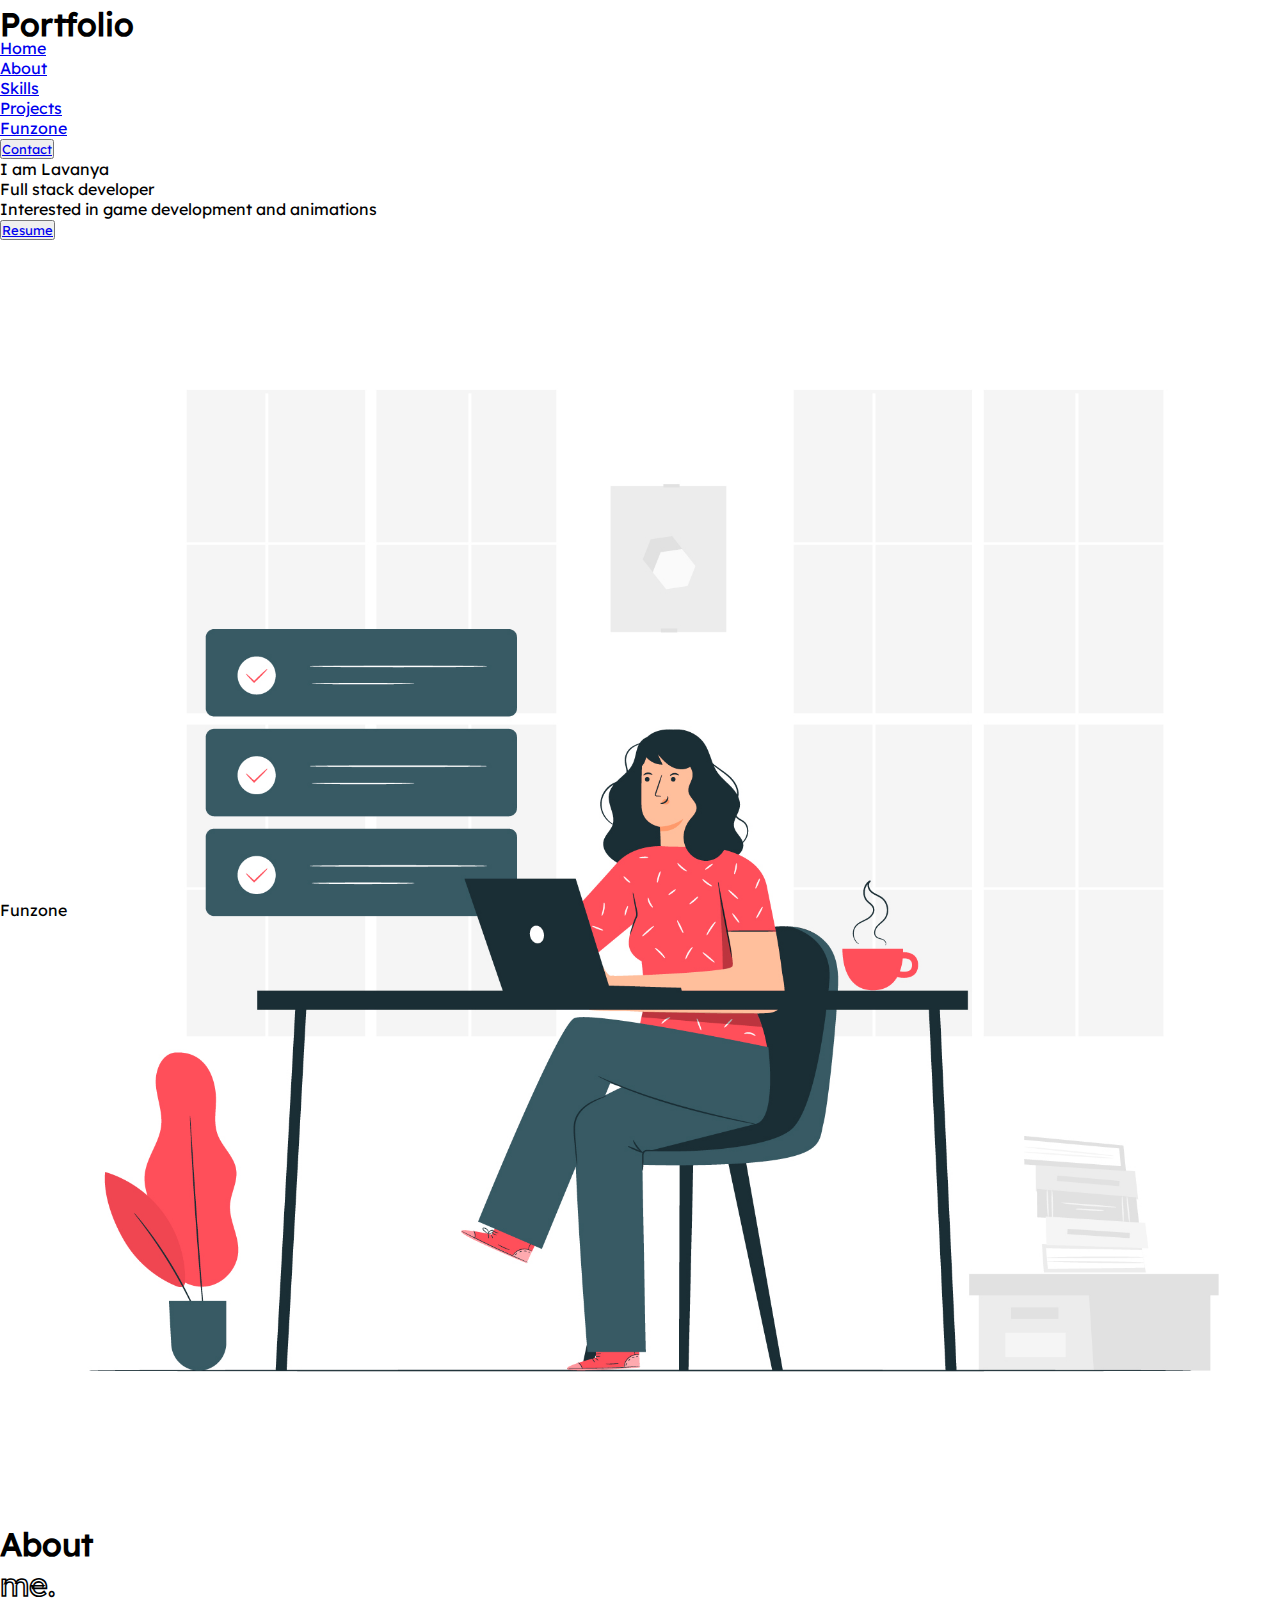
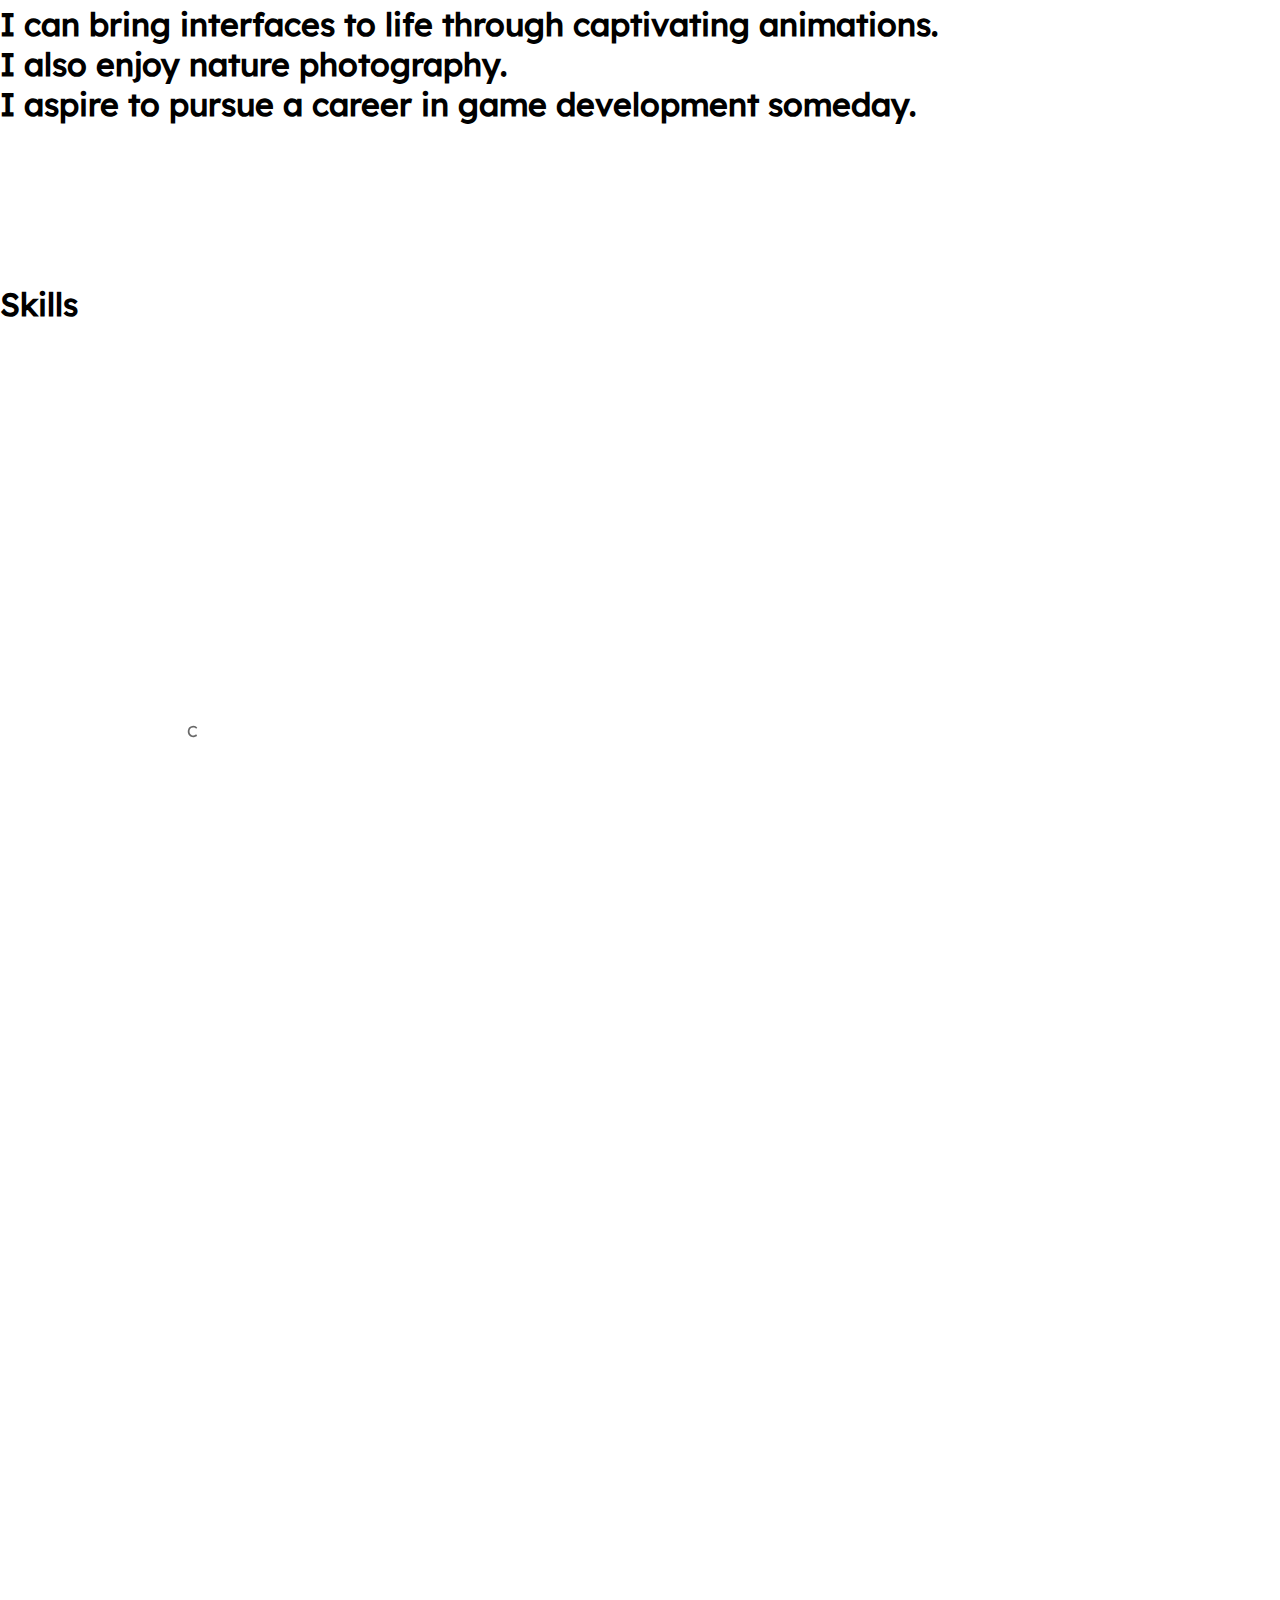
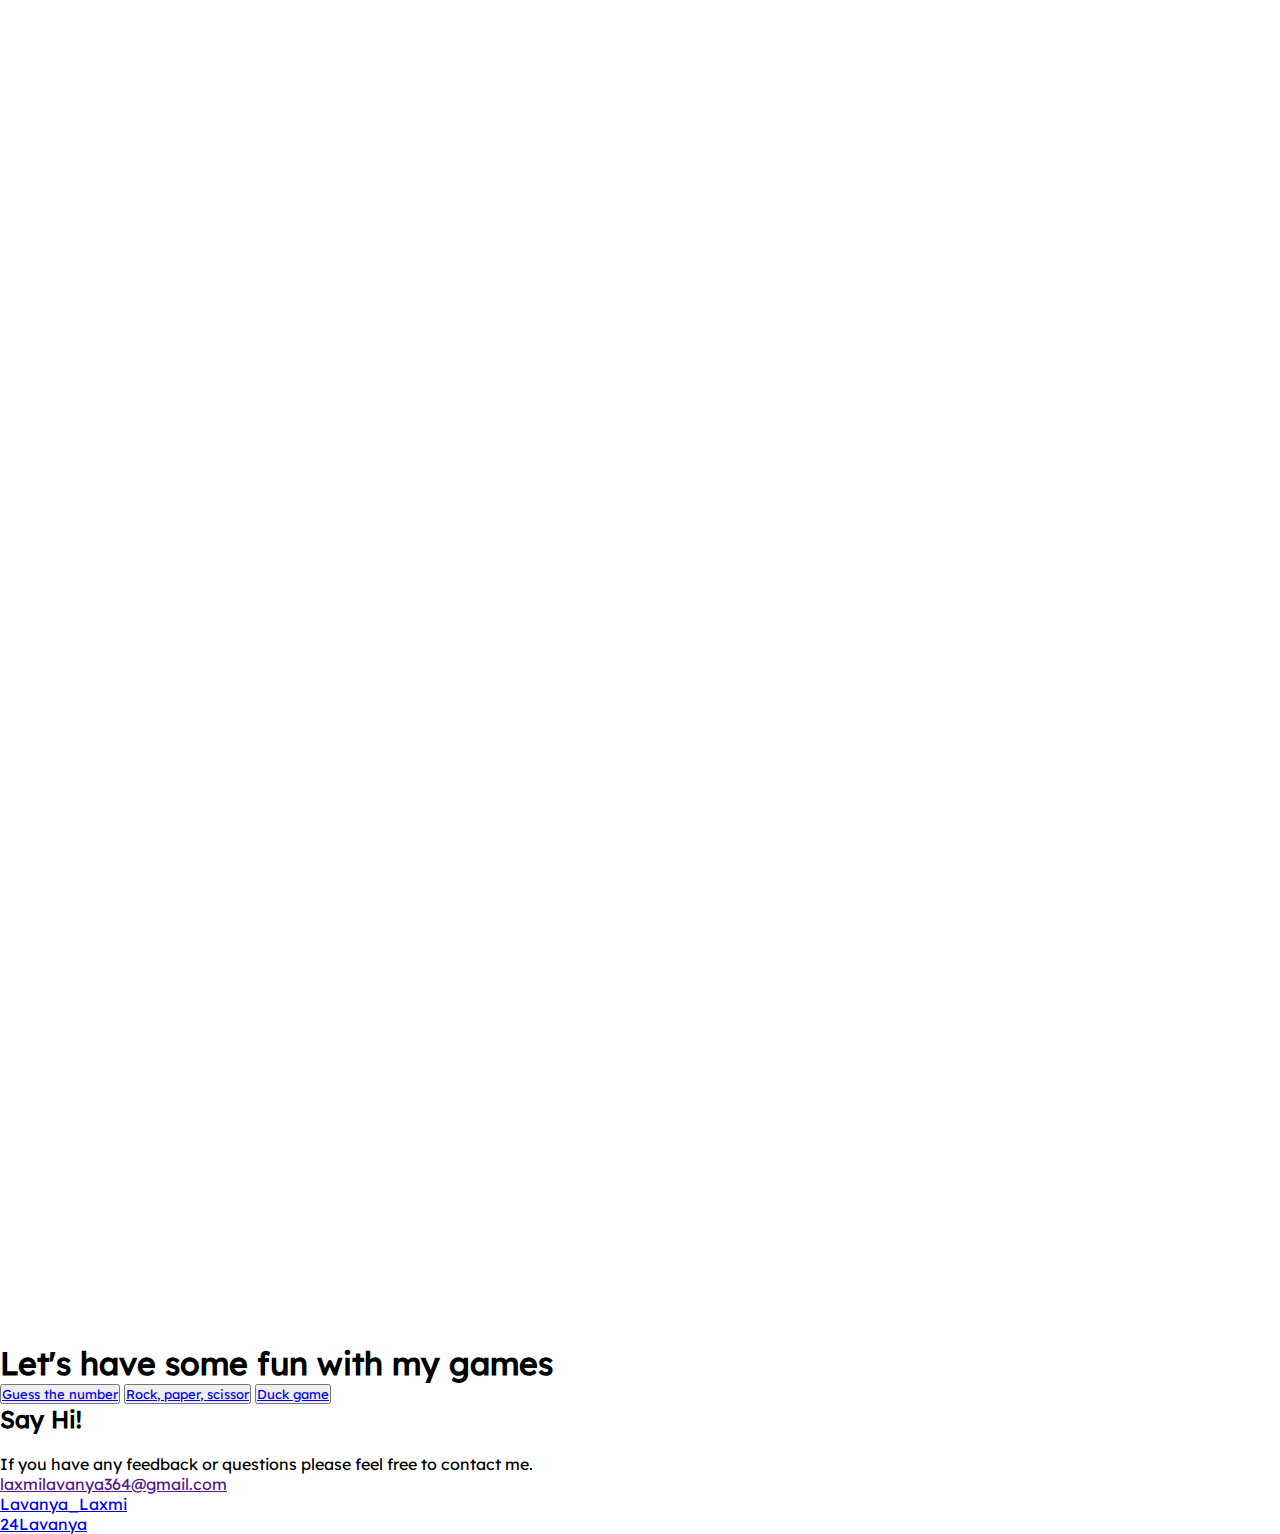
==== commit 8b635a54: "fixed" ====
--- a/index.html
+++ b/index.html
@@ -117,15 +117,15 @@
             C
         </div>
         <div class="language">
-            <img class="lang md:w-[8vw] w-3/4" src="images/java.png" alt=""><br>
+            <img class="lang md:w-[8vw] w-3/4" src="./Images/java.png" alt=""><br>
             JAVA
         </div>
         <div class="language">
-            <img class="lang md:w-[8vw] w-3/4" src="images/html-5.png" alt=""><br>
+            <img class="lang md:w-[8vw] w-3/4" src="./Images/html-5.png" alt=""><br>
             HTML
         </div>
         <div class="language">
-            <img class="lang md:w-[8vw] w-3/4" src="images/css.png" alt=""><br>
+            <img class="lang md:w-[8vw] w-3/4" src="./Images/css.png" alt=""><br>
             CSS
         </div>
         <div class="language">
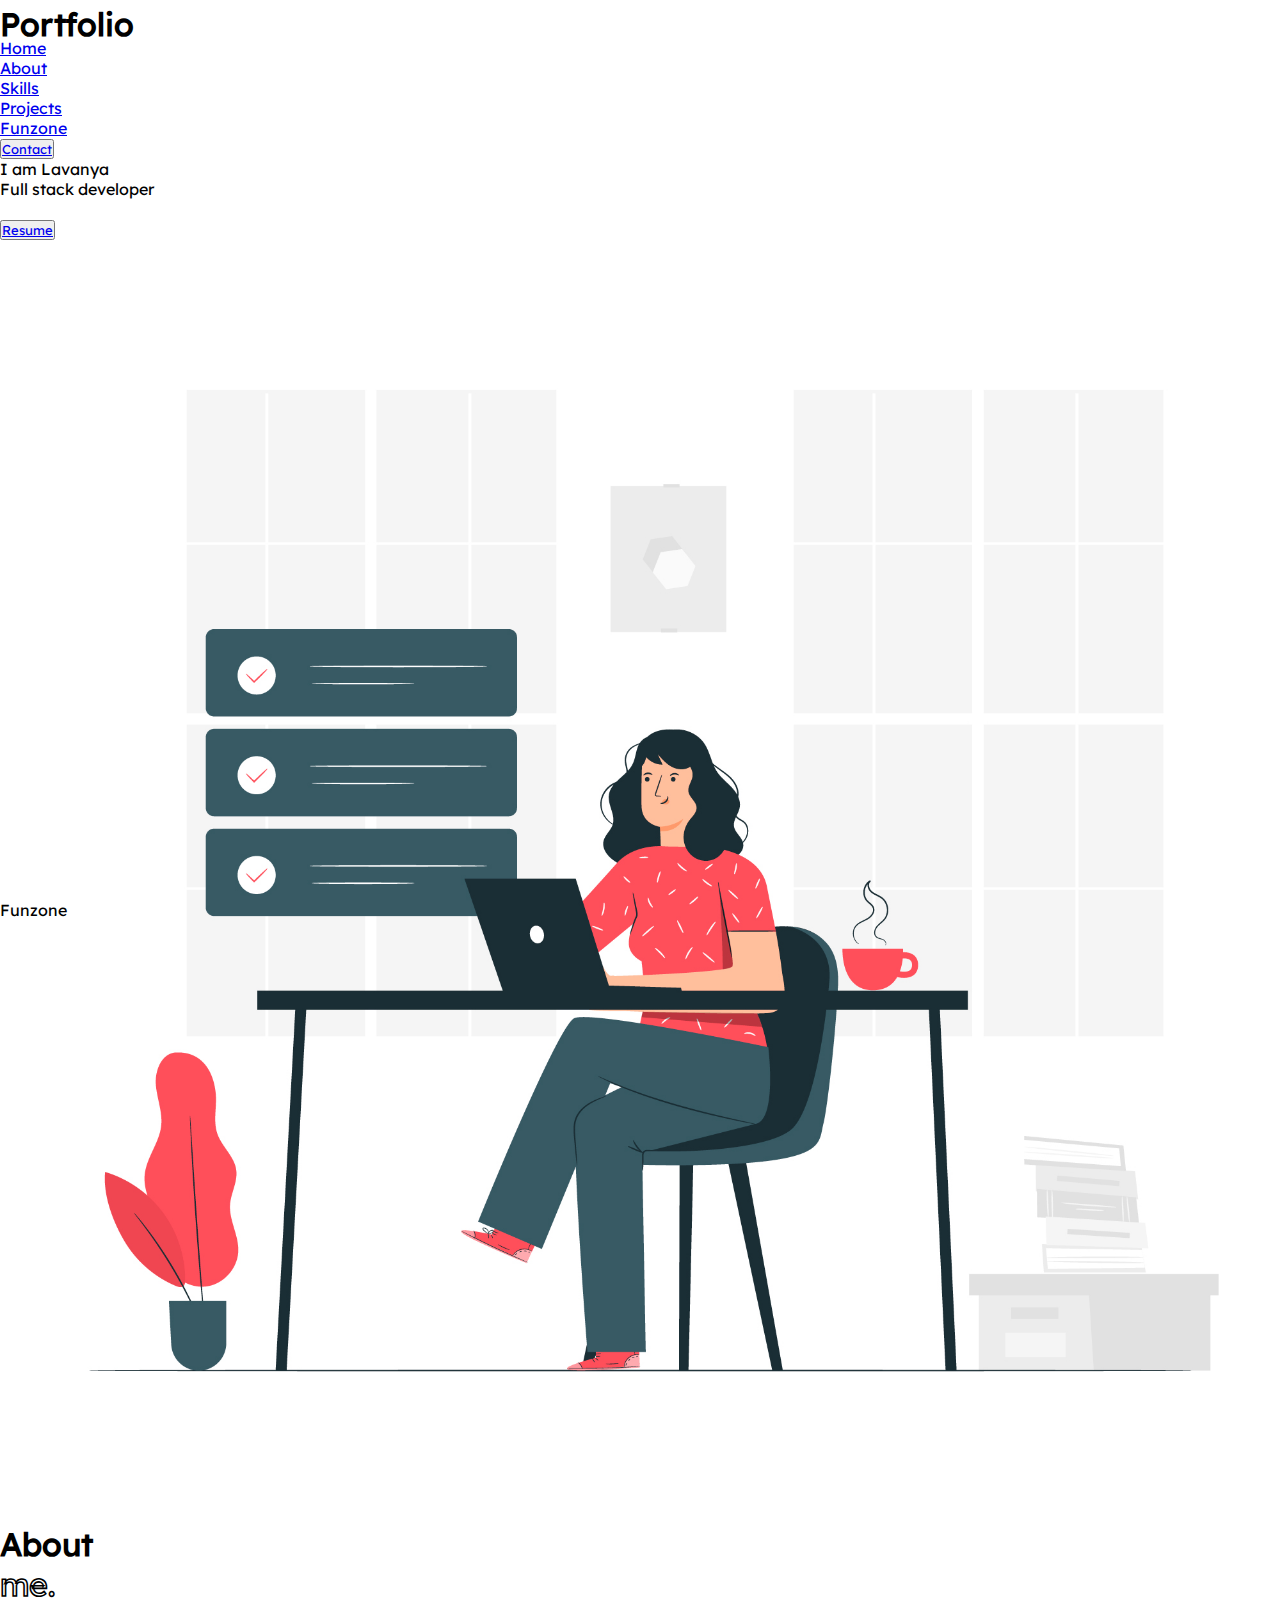
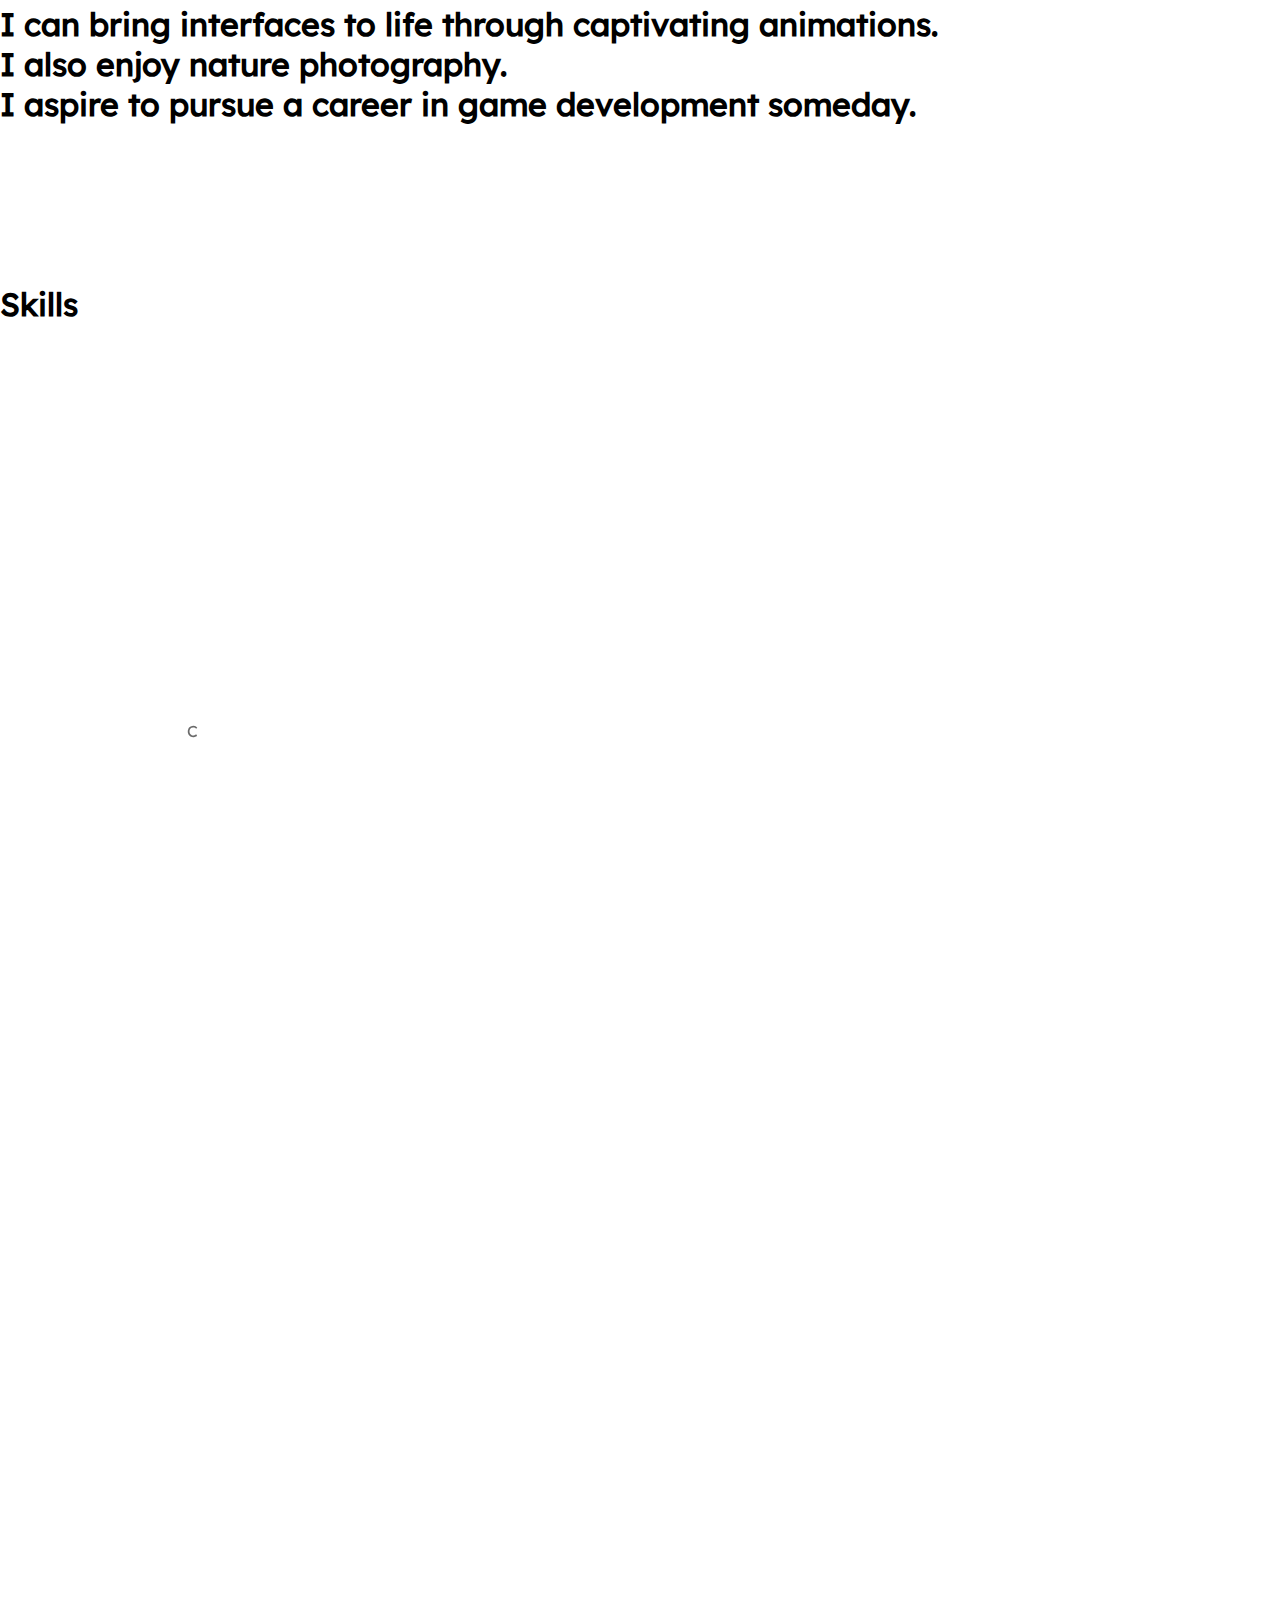
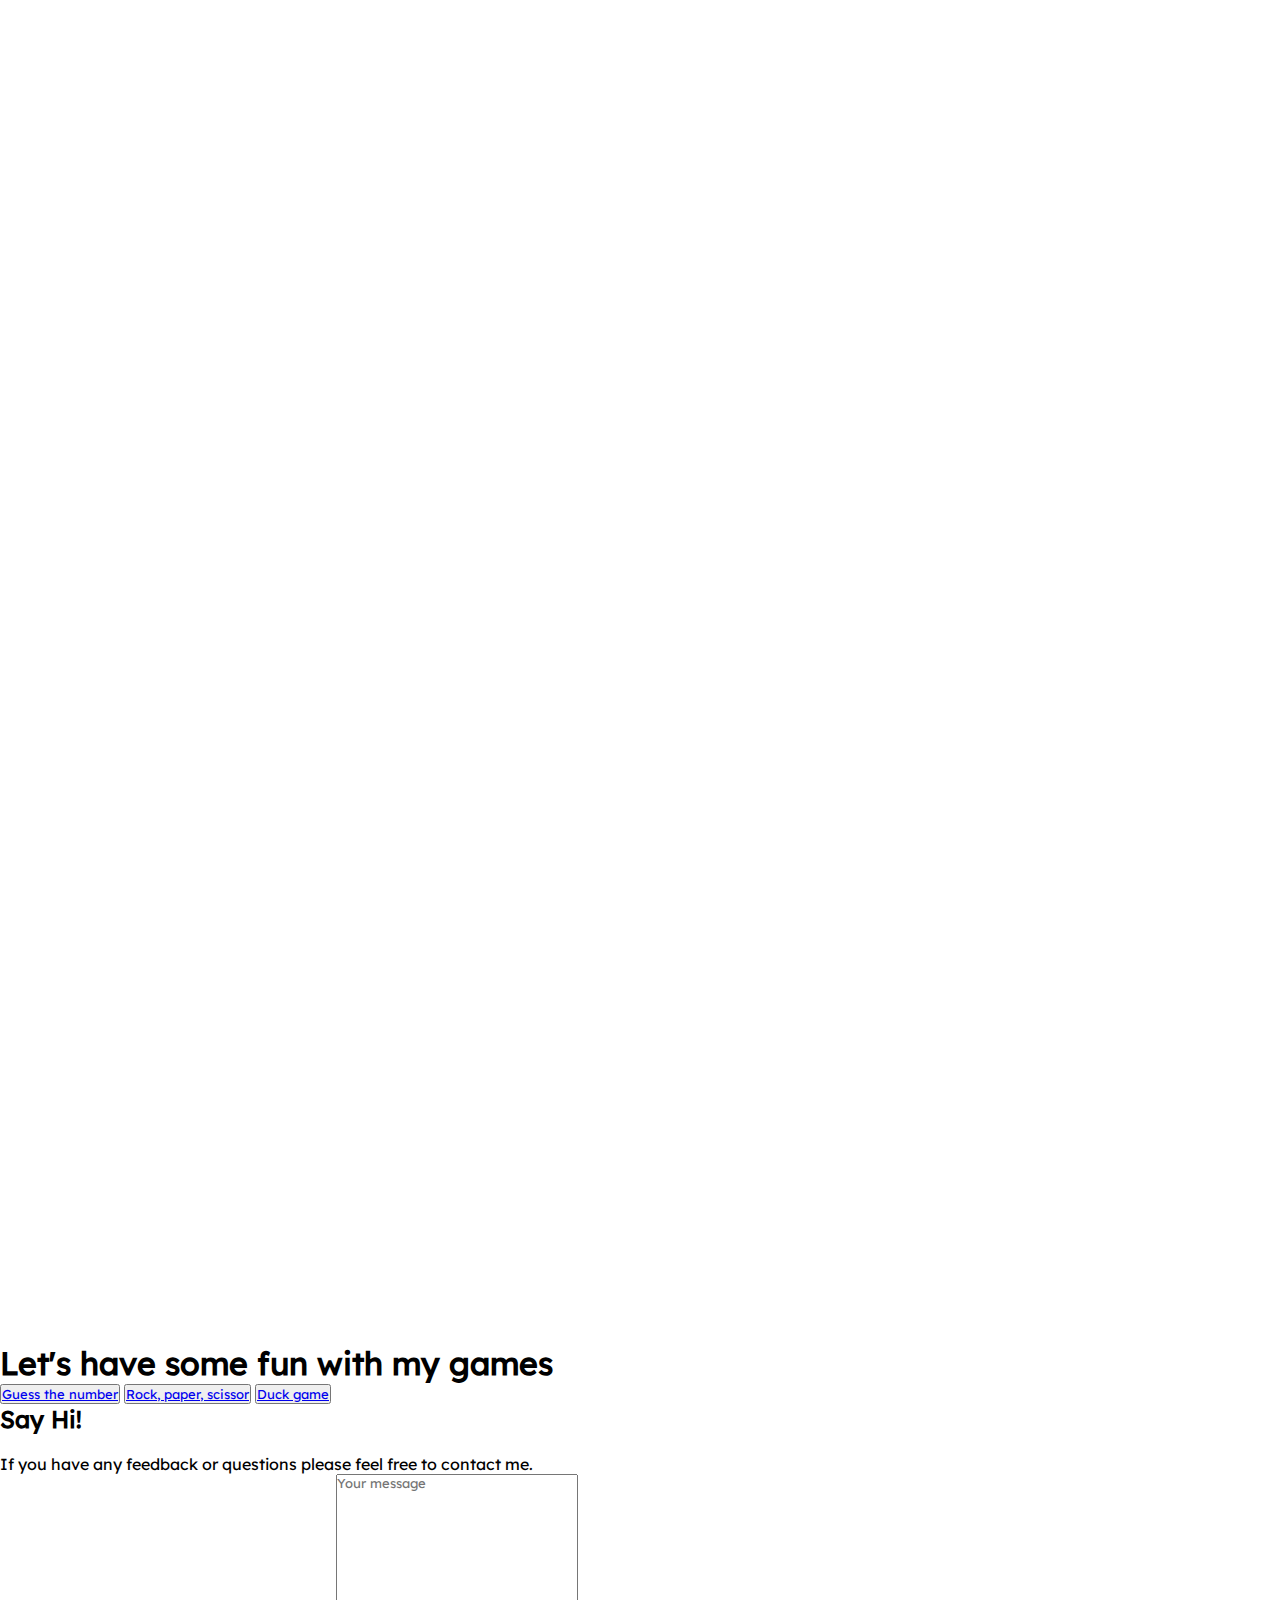
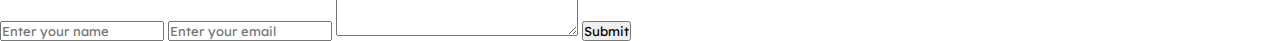
==== commit d44df2d3: "contact" ====
--- a/index.html
+++ b/index.html
@@ -6,14 +6,10 @@
     <title>Portfolio</title>
     
     <script src="https://cdn.tailwindcss.com"></script>
-    <script
-    type="module"
-    src="https://unpkg.com/ionicons@7.1.0/dist/ionicons/ionicons.esm.js"
-    ></script>
-    <script
-    nomodule
-    src="https://unpkg.com/ionicons@7.1.0/dist/ionicons/ionicons.js"
-    ></script>
+    <link
+    href="https://cdn.jsdelivr.net/npm/remixicon@4.3.0/fonts/remixicon.css"
+    rel="stylesheet"
+/>
     <link rel="stylesheet" href="style.css" />
   </head>
   <body>
@@ -54,8 +50,12 @@
         <div class="landing flex w-full h-screen text-black font-[Main]" id="home">
           <div class="leftdiv w-full absolute mt-12 md:static md:w-1/2 md:text-[2.5vw] text-xl flex flex-col justify-center md:items-start items-center text-center md:text-left px-12 leading-none">
               <p class="home-text font-medium">I am Lavanya<br>
-                Full stack developer<br>
-   Interested in game development and animations</p>
+                Full stack developer<br></p><br>
+                <div class="icons "><a href="www.linkedin.com/in/lavanya-laxmi" target="_blank"><i class="ri-linkedin-box-fill cursor-pointer"></i></a>
+                  <a  href="https://github.com/24Lavanya" target="_blank"><i class="ri-github-fill cursor-pointer"></i></a>
+                  <!-- <a href="http://"><i class="ri-instagram-fill cursor-pointer" href="" target="_blank"></i></a> -->
+                  <a  href="#contact"><i class="ri-mail-fill cursor-pointer"></i></a>
+                  </div>
               <button class="text-white md:mt-8 mt-5 bg-[#385A64] hover:bg-[#416e7b] md:text-[1.2vw] text-xl py-1 px-2 rounded-full"><a href="https://drive.google.com/file/d/1h8bP6juVCkcVsQ3swKH1KmBSkEUBiNPH/view">Resume</a></button>
           </div>
           <div class="rightdiv w-full md:w-[50vw]">
@@ -253,16 +253,23 @@
 
 
     <!-- CONTACT -->
-    <section id="contact" class="w-full h-screen relative z-100 bg-zinc-100 py-[2vw] px-[1vw] flex flex-col justify-center">
-      <div class="hello text-2xl md:text-[2.5vw] ">
+    <section id="contact" class="w-full min-h-screen relative z-100 bg-zinc-100 py-[2vw] px-[1vw] flex flex-col justify-center items-center">
+      <div class="hello text-2xl md:text-[2.5vw] text-center">
       <h2>Say Hi!</h2><br>
       <p>If you have any feedback or questions please feel free to contact me.</p>
   </div>
-    <div class="contactbox text-center w-full">
-      <div class="c-1 flex h-[5vh] items-center gap-3 text-xl md:text-[1.7vw] lg:text-[1.7vw]"><ion-icon name="mail-outline"></ion-icon><a href="">laxmilavanya364@gmail.com</a></h1></div>
+  <form action="https://api.web3forms.com/submit" method="post" class="flex flex-col mt-5 px-3 py-5 w-full md:w-1/2">
+    <input type="hidden" name="access_key" value="573c5c80-b4dd-4401-ad06-dc3a568aa02e">
+    <input type="text" name="name" class="border-2 border-zinc-400 mt-2 px-3 py-3" placeholder="Enter your name">
+    <input type="email" name="email" class="border-2 border-zinc-400 mt-2  px-3 py-3" placeholder="Enter your email">
+    <textarea name="message" class="border-2 border-zinc-400  mt-2 px-3 py-3" cols="30" rows="10" placeholder="Your message"></textarea>
+    <button type="submit" class="border-2 w-1/2 m-auto rounded-full text-white mt-2 px-3 py-3 bg-[#F04651] hover:bg-[#FF4F5A]">Submit</button>
+  </form>
+    <!-- <div class="contactbox text-center w-full"> -->
+      <!-- <div class="c-1 flex h-[5vh] items-center gap-3 text-xl md:text-[1.7vw] lg:text-[1.7vw]"><ion-icon name="mail-outline"></ion-icon><a href="">laxmilavanya364@gmail.com</a></h1></div>
       <div class="c-1 flex h-[5vh] items-center gap-3 text-xl md:text-[1.7vw] lg:text-[1.7vw]"><ion-icon name="logo-linkedin"></ion-icon><a href="http://www.linkedin.com/in/lavanya-laxmi">Lavanya_Laxmi</a></h1></div>
-      <div class="c-1 flex h-[5vh] items-center gap-3 text-xl md:text-[1.7vw] lg:text-[1.7vw]"><ion-icon name="logo-github"></ion-icon><a href="https://github.com/24Lavanya">24Lavanya</a></h1></div>
-</div>
+      <div class="c-1 flex h-[5vh] items-center gap-3 text-xl md:text-[1.7vw] lg:text-[1.7vw]"><ion-icon name="logo-github"></ion-icon><a href="https://github.com/24Lavanya">24Lavanya</a></h1></div> -->
+<!-- </div> -->
 </section>
 
   </div>
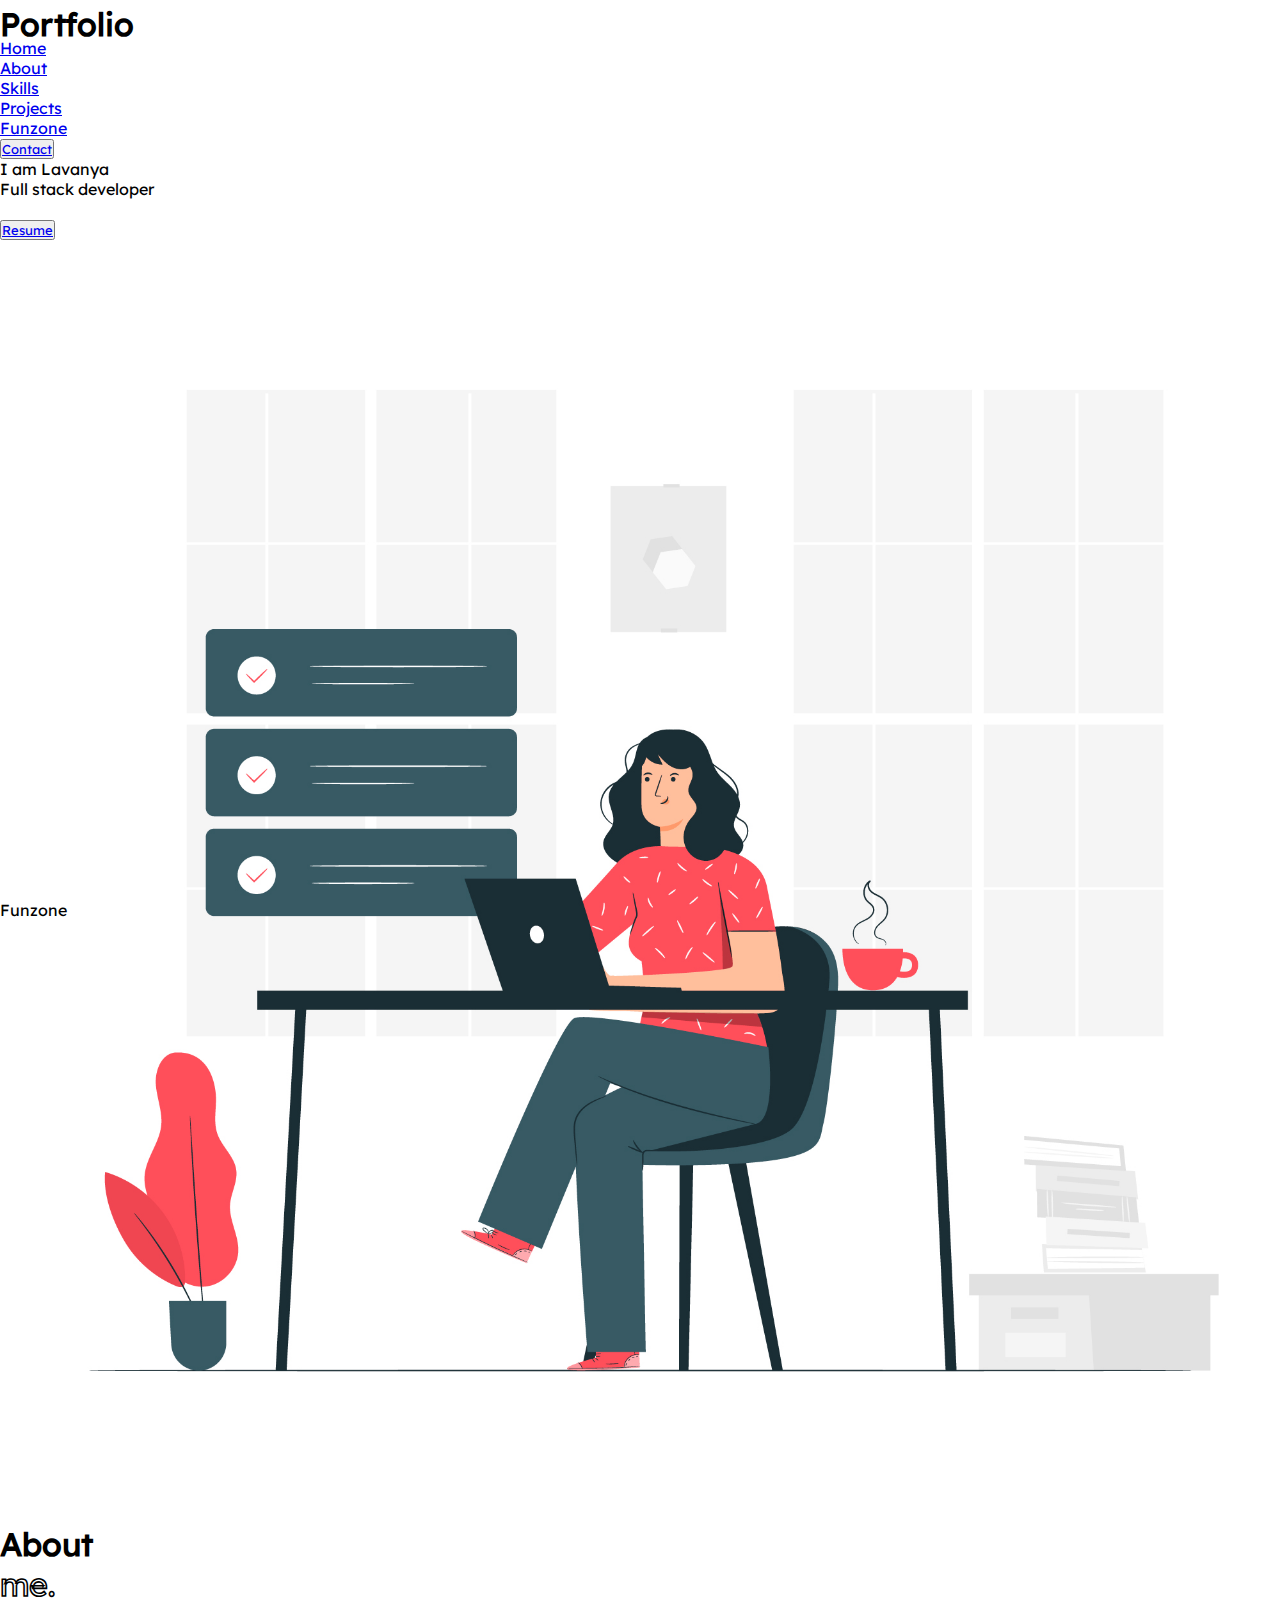
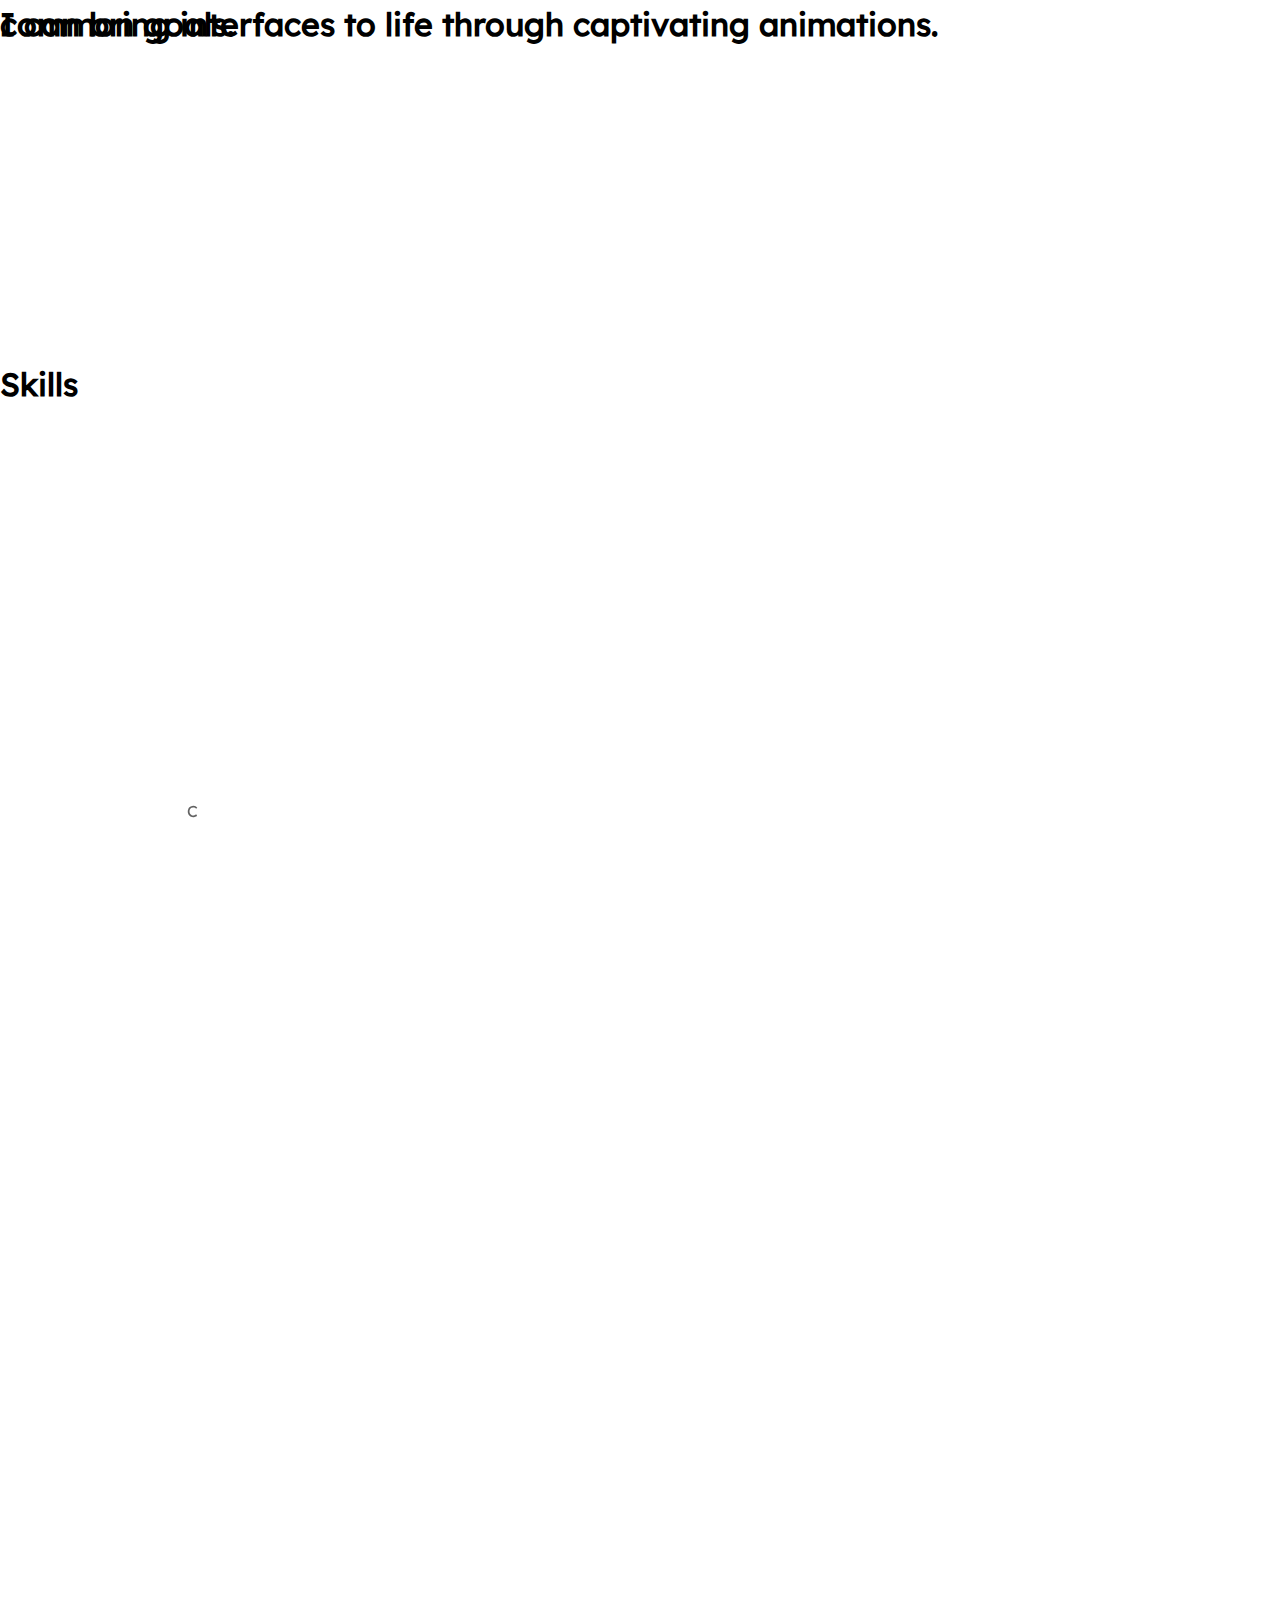
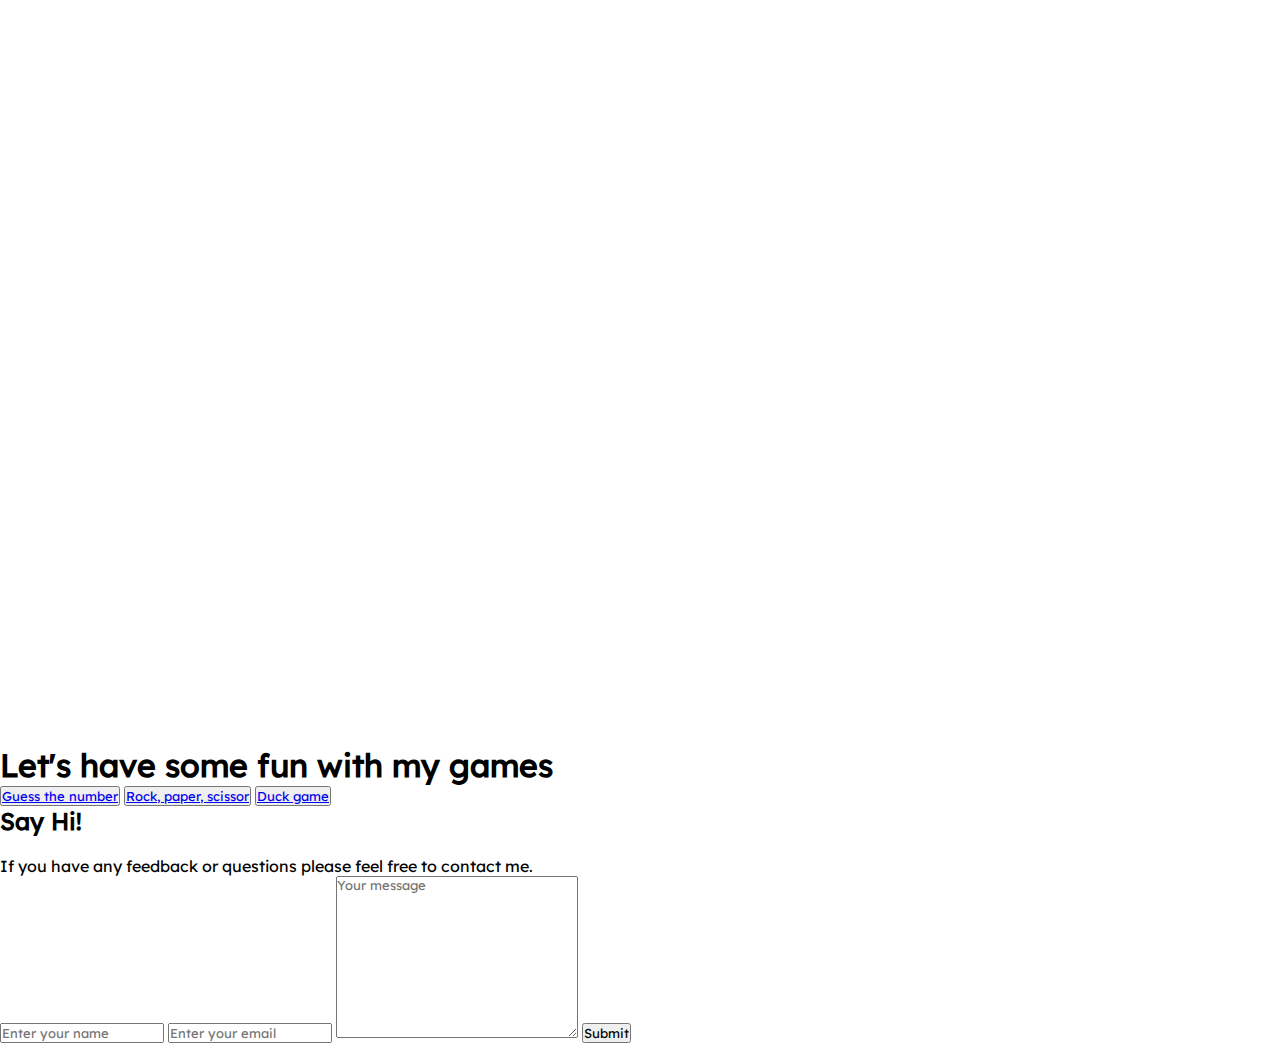
==== commit 81c78c0c: "Changed project part" ====
--- a/index.html
+++ b/index.html
@@ -10,6 +10,9 @@
     href="https://cdn.jsdelivr.net/npm/remixicon@4.3.0/fonts/remixicon.css"
     rel="stylesheet"
 />
+<script src="https://unpkg.com/ionicons@5.5.2/dist/ionicons/ionicons.esm.js" type="module"></script>
+<script src="https://unpkg.com/ionicons@5.5.2/dist/ionicons/ionicons.js" nomodule></script>
+
     <link rel="stylesheet" href="style.css" />
   </head>
   <body>
@@ -34,7 +37,7 @@
               <li><a class="hover:text-[#416e7b]" href="#skills-page">Skills</a></li>
               <li><a class="hover:text-[#416e7b]" href="#project-page">Projects</a></li>
               <li><a class="hover:text-[#416e7b]" href="#funzone-page">Funzone</a></li>
-              <li><button class="bg-[#385A64] text-white hover:bg-[#416e7b] px-2 py-1 rounded-full"><a href="#contact">Contact</a></button></li>
+              <li><button class="bg-[#385A64] text-white hover:bg-[#416e7b] px-1 py-1 rounded-md"><a href="#contact">Contact</a></button></li>
             </ul>
           </div>
           <div class="icon cursor-pointer text-2xl md:hidden absolute right-10 z-20 text-black">
@@ -51,12 +54,13 @@
           <div class="leftdiv w-full absolute mt-12 md:static md:w-1/2 md:text-[2.5vw] text-xl flex flex-col justify-center md:items-start items-center text-center md:text-left px-12 leading-none">
               <p class="home-text font-medium">I am Lavanya<br>
                 Full stack developer<br></p><br>
-                <div class="icons "><a href="www.linkedin.com/in/lavanya-laxmi" target="_blank"><i class="ri-linkedin-box-fill cursor-pointer"></i></a>
-                  <a  href="https://github.com/24Lavanya" target="_blank"><i class="ri-github-fill cursor-pointer"></i></a>
+                <div class="icons">
+                  <a href="http://linkedin.com/in/lavanya-laxmi" target="_blank"><i class="ri-linkedin-box-fill cursor-pointer md:text-[4vw] lg:text-[2.5vw] text-3xl"></i></a>
+                  <a  href="https://github.com/24Lavanya" target="_blank"><i class="ri-github-fill cursor-pointer md:text-[4vw] lg:text-[2.5vw] text-3xl"></i></a>
                   <!-- <a href="http://"><i class="ri-instagram-fill cursor-pointer" href="" target="_blank"></i></a> -->
-                  <a  href="#contact"><i class="ri-mail-fill cursor-pointer"></i></a>
-                  </div>
-              <button class="text-white md:mt-8 mt-5 bg-[#385A64] hover:bg-[#416e7b] md:text-[1.2vw] text-xl py-1 px-2 rounded-full"><a href="https://drive.google.com/file/d/1h8bP6juVCkcVsQ3swKH1KmBSkEUBiNPH/view">Resume</a></button>
+                  <a  href="#contact"><i class="ri-mail-fill cursor-pointer md:text-[4vw] lg:text-[2.5vw] text-3xl"></i></a>
+                  </div>
+              <button class="text-white md:mt-8 mt-5 bg-[#385A64] hover:bg-[#416e7b] md:text-[2vw] lg:text-[2vw] text-xl py-1 px-2 rounded-md"><a href="https://drive.google.com/file/d/1lB_Grj4igIoySiq5GNvMzzqsgAGHCOse/view?usp=sharing">Resume</a></button>
           </div>
           <div class="rightdiv w-full md:w-[50vw]">
               <img class="" src="/Images/2894058.jpg" alt="">
@@ -92,10 +96,13 @@
                </div>
               <!-- ele3  -->
               <div id="last" class="aleftele flex flex-col justify-center h-full">
-                
-                <h1 class="md:text-[2vw] text-2xl md:leading-none leading-[30px] text-center md:text-left">I also enjoy nature photography.</h1>
-                <h1 class="md:text-[2.7vw] text-3xl md:leading-none leading-[30px] text-center md:text-left mt-4">I aspire to pursue a career in game development someday.
-              </div>
+                <h1 class="md:text-[2vw] text-2xl md:leading-none leading-[30px] text-center md:text-left">I build scalable web applications using technologies like Node.js, Express.js, React, and MongoDB.</h1>
+                <h1 class="md:text-[2.7vw] text-3xl md:leading-none leading-[30px] text-center md:text-left mt-4 mb-4">I enjoy collaborating with teams and value clear communication to achieve common goals.</h1> 
+                <!-- <h1 class="text-[1.5vw]">I approach tasks with a focused determination and a hunger for knowledge </h1> -->
+               </div>
+              <!-- ele4 -->
+              
+
               
             </div> 
               
@@ -164,66 +171,95 @@
           <img class="lang md:w-[8vw] w-3/4" src="/Images/gsap-greensock.svg" alt="">
           GSAP
         </div>
+        <div class="language">
+          <img class="lang md:w-[8vw] w-3/4" src="https://static-00.iconduck.com/assets.00/hibernate-icon-1965x2048-cl94vxbt.png" alt="">
+          Hibernate
+        </div>
+        <div class="language">
+          <svg xmlns="http://www.w3.org/2000/svg" class="lang md:w-[8vw] w-3/4" x="0px" y="0px" width="100" height="100" viewBox="0 0 48 48">
+            <path fill="#8bc34a" d="M43.982,23.635c0.069-4.261-0.891-9.328-2.891-15.273l-1.568-4.662l-2.13,4.433 c-0.114,0.237-0.244,0.469-0.38,0.698C33.514,5.827,28.974,4,24,4C12.954,4,4,12.954,4,24c0,11.046,8.954,20,20,20s20-8.954,20-20 C44,23.877,43.984,23.758,43.982,23.635z"></path><path fill="#fff" d="M39.385 32.558c-3.123 4.302-8.651 4.533-13.854 4.442H18.75h-1.938c4.428-1.593 7.063-1.972 9.754-3.4 5.068-2.665 10.078-8.496 11.121-14.562-1.93 5.836-7.779 10.85-13.109 12.889-3.652 1.393-10.248 2.745-10.248 2.745l-.267-.145C9.573 32.268 9.437 22.214 17.6 18.968c3.574-1.423 6.993-.641 10.854-1.593 4.122-1.012 8.89-4.208 10.83-8.375C41.456 15.667 44.07 26.106 39.385 32.558L39.385 32.558zM15.668 38.445C15.386 38.795 14.955 39 14.505 39c-.823 0-1.495-.677-1.495-1.5s.677-1.5 1.495-1.5c.341 0 .677.118.941.336C16.086 36.855 16.186 37.805 15.668 38.445L15.668 38.445z"></path>
+            </svg>
+          <!-- <img class="" src="/Images/gsap-greensock.svg" alt=""> -->
+          Spring
+        </div>
+        <div class="language">
+          <img class="lang md:w-[8vw] w-3/4" src="https://tse2.mm.bing.net/th?id=OIP.CIHazLUXhBCxiho2mE2glQHaGp&pid=Api&P=0&h=220" alt="">
+          SpringBoot
+        </div>
           </div>
         </div>
          
 
         <!-- PROJECTS -->
-        <div class="projects w-full text-[#ECECEC]" id="project-page">
+        <div class="projects w-full text-[#2D3142]" id="project-page">
           <div class="proj-cont h-[400vh] relative">
             <div class="proj-slides sticky flex top-0 left-0 w-full h-[100vh] overflow-x-hidden">
-              <div class="slide w-full h-screen flex-shrink-0 flex justify-center items-center bg-[#FF735C]">
+              <div class="slide w-full h-screen flex-shrink-0 flex justify-center items-center bg-[#DFD9E2]">
                 <div class="text md:text-[5vw] text-4xl font-bold tracking-tight leading-none">
                   <h1 class="">Projects.</h1>
                 </div>
               </div>
               
-              <div class="slide w-full min-h-screen flex-shrink-0 flex bg-[#FF735C] items-center justify-center">
-                <div class="md:w-[65%] w-full flex flex-col">
+              <div class="slide w-full min-h-screen flex-shrink-0 flex bg-[#DFD9E2] items-center justify-center">
+                <div class="md:w-[65%] flex flex-col md:mx-6 mx-4 md:p-4 p-2 md:w-3/4 lg:w-2/5 w-full bg-zinc-100 rounded-lg">
                   <div class="h-img-wrap w-full h-1/2 flex items-center justify-center">
                     <div class="head text-center h-full">
-                      <h1 class="mb-2 md:text-[2vw] text-xl">Car rental management system</h1>
-                      <div class="proj-img md:w-[60vw] md:h-[60vh]  h-[60vw] m-auto">
-                        <a href="https://github.com/24Lavanya/Car-rental-system/" target="_blank"><img class="w-full h-full object-fit" src="https://img.freepik.com/free-vector/vehicle-sale-concept-illustration_114360-1634.jpg?w=996&t=st=1718457544~exp=1718458144~hmac=a13522011ae7387932bc115ac87761571f7b3350b3fc8d7a5d290fa88782ca03" alt=""></a>
+                      <h1 class="mb-2 md:text-[2.6vw] lg:text-[2vw] text-[24px]">Car rental management system</h1>
+                      <div class="proj-img w-[100vw] md:w-[50vw] md:h-[60vh] h-[50vh] m-auto px-3">
+                        <a href="https://github.com/24Lavanya/Car-rental-system/" target="_blank"><img class="w-full h-full object-fit" src="./Images/rb_200.png" alt=""></a>
                       </div>
                     </div>
                   </div>
-                      <p class="mt-2 md:text-[1.4vw] text-md text-center">
-                        It features user authentication, detailed vehicle listings, real-time availability checks, booking management, customer reviews, and profile customization.</p>
+                      <p class="mt-2 text-[16px] md:text-[2vw] lg:text-[1.2vw] text-center text-justify px-3">
+                        Developed a comprehensive system offering detailed vehicle information (specifications, images, pricing) and integrated real-time availability checks for streamlined bookings. Implemented user authentication, customer reviews, and profile customization.</p>
                   </div>
               </div>
-              <div class="slide w-full min-h-screen flex-shrink-0 px-4 py-5 flex items-center bg-[#FF735C] justify-center">
+              <!-- <div class="slide w-full min-h-screen flex-shrink-0 px-4 py-5 flex items-center bg-[#DFD9E2] justify-center">
                 <div class="md:w-[65%] w-full flex flex-col">
                   <div class="h-img-wrap w-full h-1/2 flex items-center justify-center">
                     <div class="head text-center h-full">
                       <h1 class="mb-2 md:text-[2vw] text-xl">Postwave-Social media application</h1>
-                      <div class="proj-img md:w-[60vw] md:h-[60vh]  h-[60vw] m-auto">
-                        <a href="https://github.com/24Lavanya/Pinterest-clone/" target="_blank"><img class="w-full h-full object-fit" src="https://img.freepik.com/free-vector/social-media-background-with-hand-drawn-elements_23-2147820021.jpg?t=st=1718384246~exp=1718387846~hmac=bb27653d9e172133704b276f19b6a6e06d14838ddaf80f61ee14725580f29e18&w=740" alt=""></a>
+                      <div class="proj-img md:w-[25vw] md:h-[40vh] m-auto">
+                        <a href="https://github.com/24Lavanya/Pinterest-clone/" target="_blank"><img class="w-full h-full object-fit" src="md:w-[25vw] md:h-[40vh]" alt=""></a>
                       </div>
                     </div>
                   </div>
                       <p class="mt-2 md:text-[1.4vw] text-md text-center">
                       Implemented user authentication, enabling users to upload posts,view and interact with others' posts, and manage their profiles.  </p>
                   </div>
-              </div>
-              
-
-              <div class="slide w-full min-h-screen flex-shrink-0 px-4 py-5 flex items-center justify-center bg-[#FF735C]">
-                <div class="md:w-[65%] w-full flex flex-col">
+              </div> -->
+              
+              <div class="slide w-full min-h-screen flex-shrink-0 px-4 py-5 flex items-center bg-[#DFD9E2] justify-center">
+                <div class="md:w-[65%] w-full flex flex-col md:m-6 m-4 md:p-4 p-2 md:w-3/4 lg:w-2/5 w-full bg-zinc-100 rounded-lg">
                   <div class="h-img-wrap w-full h-1/2 flex items-center justify-center">
                     <div class="head text-center h-full">
-                      <h1 class="mb-2 md:text-[2vw] text-xl">Hospital management system</h1>
-                      <div class="proj-img md:w-[60vw] md:h-[60vh]  h-[60vw] m-auto">
-                        <a href="https://github.com/24Lavanya/Hospital-project/" target="_blank"><img class="w-full h-full object-fit cursor-pointer" src="https://img.freepik.com/free-vector/medics-working-charts_1262-19836.jpg?t=st=1718384363~exp=1718387963~hmac=bf93efe30c1f26e1b7489def432cb620ccd3284e0c246489cce6b5f3624ecd12&w=1060" alt=""></a>
+                      <h1 class="mb-2 md:text-[2.6vw] lg:text-[2vw] text-[24px]">VTU Results Extractor</h1>
+                      <div class="proj-img w-[100vw] md:w-[40vw] md:h-[60vh] h-[50vh] m-auto">
+                        <a href="" target="_blank"><img class="w-full h-full object-fit" src="./Images/rb_2513.png" alt=""></a>
                       </div>
                     </div>
                   </div>
-                      <p class="mt-2 md:text-[1.4vw] text-md text-center">
-                        Features UIs for doctors, users, and admins. 
-                        Admins handle CRUD operations for doctors,patients, and departments.
-                        Dynamic appointment slots adapt to selected doctors, with status updates. </p>
+                      <p class="mt-2 text-[16px] md:text-[2vw] lg:text-[1.2vw] text-center text-justify px-3">
+                        It automates fetching student results from the VTU website using Selenium for webpage interaction, OpenCV and Tesseract OCR for CAPTCHA solving. After submitting the form, it extracts result data, including SGPA, grade, and percentage, and stores it in an Excel sheet.</p>
                   </div>
               </div>
+
+              <div class="slide w-full min-h-screen flex-shrink-0 px-4 py-5 flex items-center bg-[#DFD9E2] justify-center">
+                <div class="md:w-[65%] w-full flex flex-col md:m-6 m-2 md:p-4 p-2 md:w-1/2 lg:w-2/5 w-1 bg-zinc-100 rounded-lg">
+                  <div class="h-img-wrap w-full h-1/2 flex items-center justify-center">
+                    <div class="head text-center h-full">
+                      <h1 class="mb-2 md:text-[2.6vw] lg:text-[2vw] text-[24px]">Hospital management system</h1>
+                      <div class="proj-img w-[100vw] md:w-[40vw] md:h-[60vh] h-[50vh] m-auto">
+                        <a href="https://github.com/24Lavanya/Hospital-project/" target="_blank"><img class="w-full h-full object-fit" src="./Images/rb_5815.png" alt=""></a>
+                      </div>
+                    </div>
+                  </div>
+                      <p class="mt-2 text-[16px] md:text-[2vw] lg:text-[1.2vw] text-center text-justify px-3">
+                        Designed customized UIs for doctors, users, and administrators. Developed an admin panel for managing doctors, patients, and departments with CRUD operations. Integrated dynamic appointment scheduling based on doctor availability.</p>
+                  </div>
+              </div>
+
+
             </div>
           </div>
         </div>
@@ -238,12 +274,12 @@
       <div class="top w-full h-[50vh] absolute flex justify-center overflow-hidden bg-zinc-100 z-5">
         <div class="top-h uppercase absolute -bottom-[9vw] md:-bottom-[7vw] md:text-[15vw] text-[18vw] leading-none font-bold">Funzone</div>
       </div>
-      <div class="mid w-full flex items-center justify-center bg-violet-200">
-        <div class="game-wrap flex justify-center items-center flex-col py-12 leading-[4vw] px-2">
-          <h1 class="md:text-[2vw] text-2xl text-center underline">Let's have some fun with my games</h1>
-          <button class="border-solid border-2 border-violet-800 mt-2 rounded-full px-2 py-1 bg-violet-300 w-full"><a href="./guess the game/index1.html" class="game1 md:text-[3vw] text-xl">Guess the number</a></button>
-        <button class="border-solid border-2 border-violet-800 mt-2 rounded-full px-2 py-1 bg-violet-300 w-full"><a href="./RPS/index.html" class="game2 md:text-[3vw] text-xl">Rock, paper, scissor</a></button>
-      <button class="border-solid border-2 border-violet-800 mt-2 rounded-full px-2 py-1 bg-violet-300 w-full"><a href="https://24lavanya.itch.io/duck-hunt?secret=YRqOHS55cJnM4VkU6uHascnCwss" class="game3 md:text-[3vw] text-xl">Duck game</a></button>
+      <div class="mid w-full flex items-center justify-center games">
+        <div class="game-wrap flex justify-center items-center flex-col py-12 leading-[4vw] px-2 text-[#043927]">
+          <h1 class="md:text-[2vw] text-2xl text-center mb-12">Let's have some fun with my games</h1>
+          <button class="border-solid border-2 border-green-800 mt-2 rounded-full px-2 py-1 bg-green-100 w-full"><a href="./guess the game/index1.html" class="game1 md:text-[3vw] text-xl">Guess the number</a></button>
+        <button class="border-solid border-2 border-green-800 mt-2 rounded-full px-2 py-1 bg-green-100 w-full"><a href="./RPS/index.html" class="game2 md:text-[3vw] text-xl">Rock, paper, scissor</a></button>
+      <button class="border-solid border-2 border-green-800 mt-2 rounded-full px-2 py-1 bg-green-100 w-full"><a href="https://24lavanya.itch.io/duck-hunt?secret=YRqOHS55cJnM4VkU6uHascnCwss" class="game3 md:text-[3vw] text-xl">Duck game</a></button>
         </div>
       </div>
       <div class="bottom w-full h-[50vh]  absolute flex justify-center overflow-hidden bg-zinc-100 z-5">
--- a/style.css
+++ b/style.css
@@ -20,23 +20,7 @@
 background-color: #fff;
 }
 
-/* .left,.right{
-    z-index: 100;
-}
-.left{
-    background:#385A64;
-}
 
-.lefth,.righth{
-    width: 100%;
-    font-size: 18vw;
-    top:50%;
-    left:50%;
-    transform:translate(-50%,-50%);
-}
-.righth{
-    font-size: 17vw;
-} */
 
 .top{
   width:100%;
@@ -119,7 +103,7 @@
     }
   }
   .hidden{
-    display: hidden;
+    display: none;
   }
 
   .heading h1:nth-child(2){
@@ -153,14 +137,6 @@
     height: 100%;
   }
 
-
-  /* overflow: hidden; */
-  /* .image {
-    width: 100%;
-    height: 100%;
-    position: sticky;
-    top:0;
-  } */
   .aright img {
     width: 100%;
     height: 100%;
@@ -183,17 +159,12 @@
   }
   
   
-
-
-
+  .slide{
+    background: #DFD9E2
+  }
 
   .games{
-    background-image: url('https://img.freepik.com/free-vector/video-game-developer-concept-illustration_114360-5866.jpg?w=740&t=st=1716998034~exp=1716998634~hmac=627ffb165411dab6ce72ac6972b3d0c60d128099cf1e66ac23e897bf83bd553c');
-    width: 50%;
-    height: 100%;
-    background-position: center;
-    background-size: cover;
-    background-color: #416e7b;
+    background: url(https://wallup.net/wp-content/uploads/2017/03/28/446401-Firewatch-video_games-landscape.jpg);
   }
 
   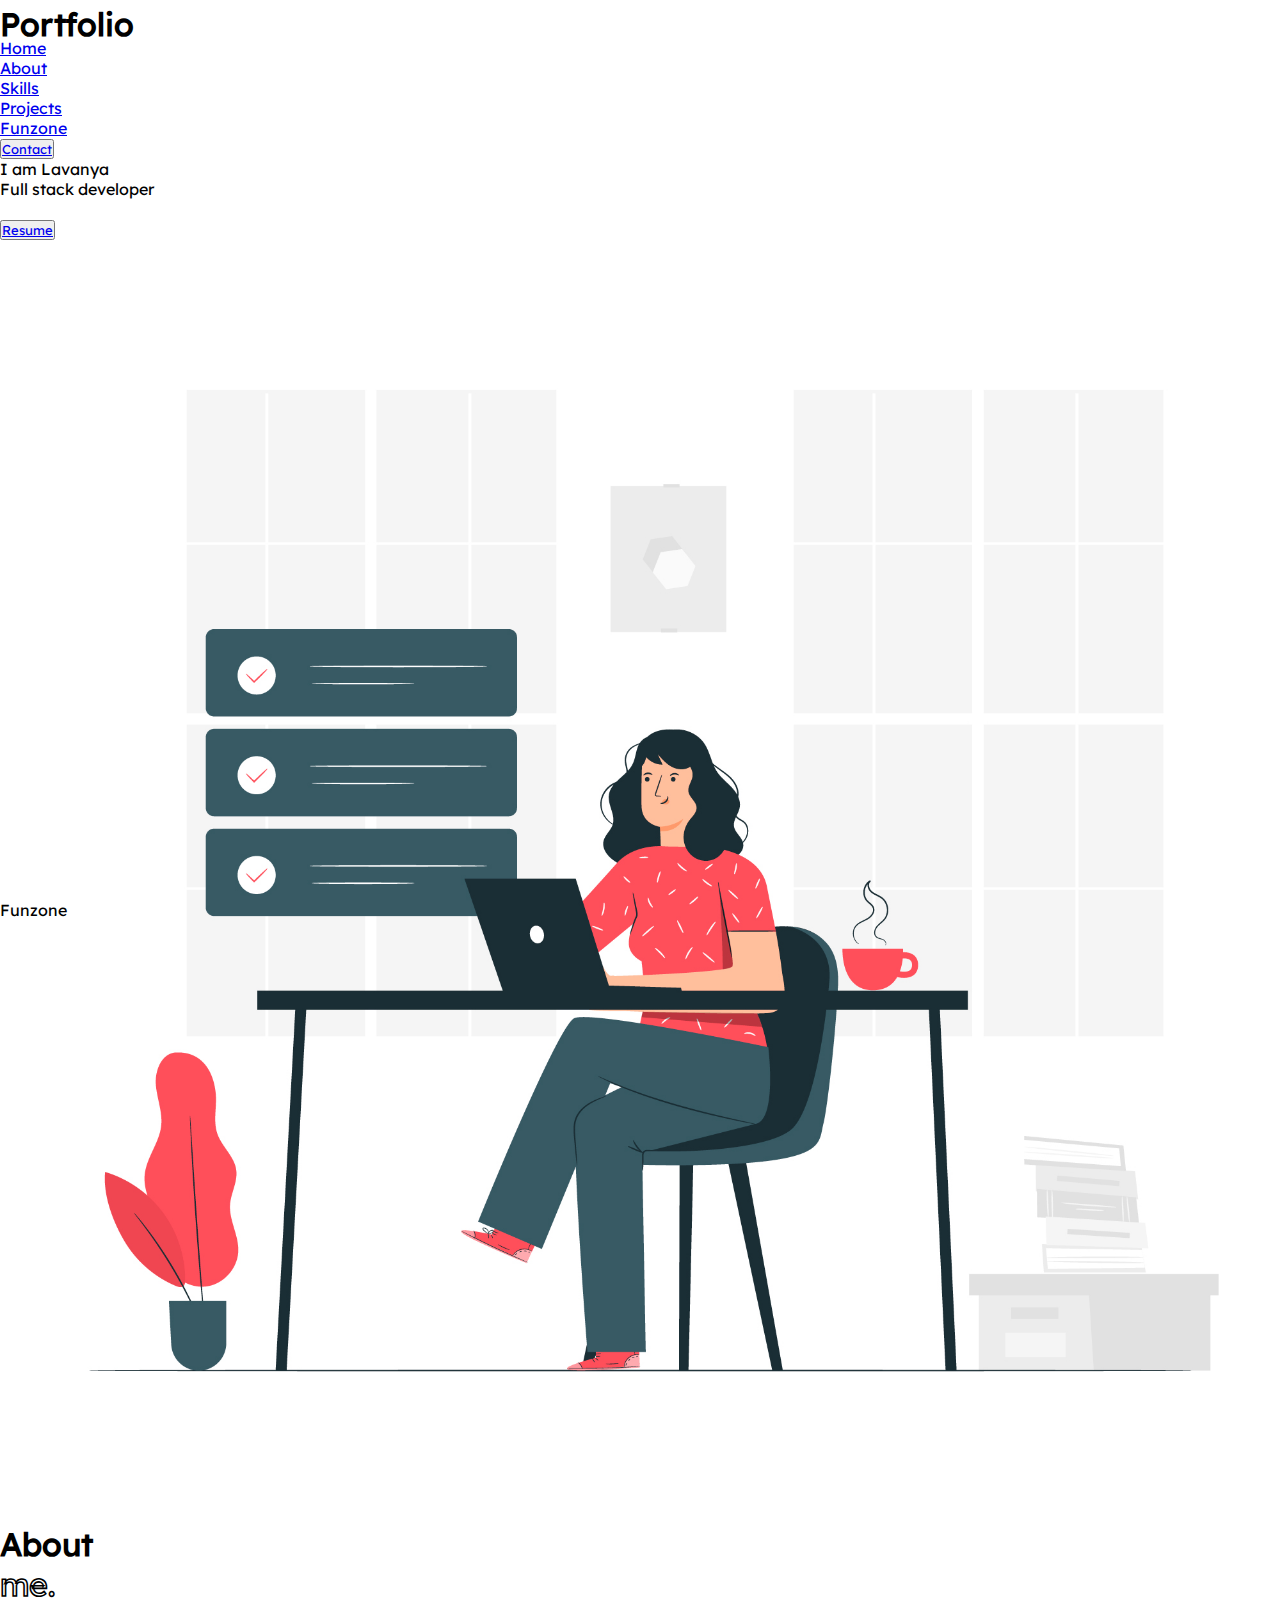
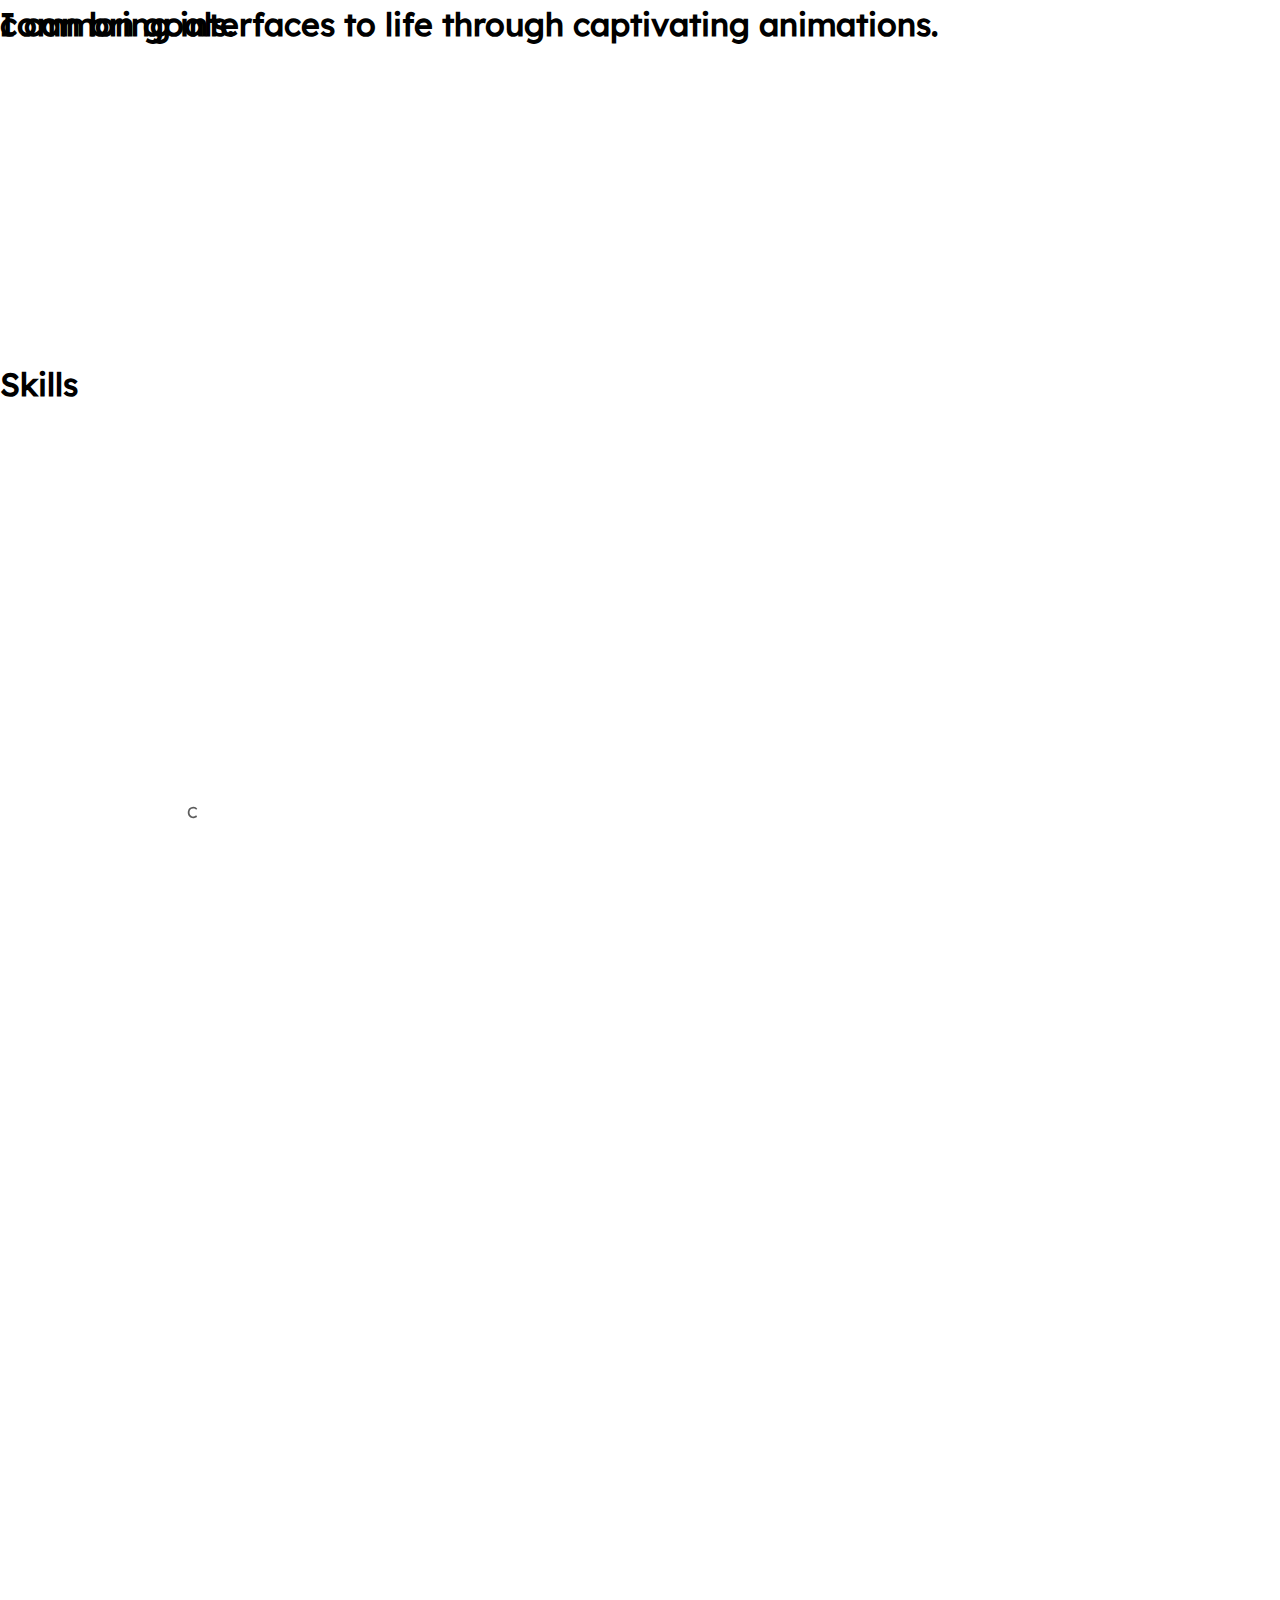
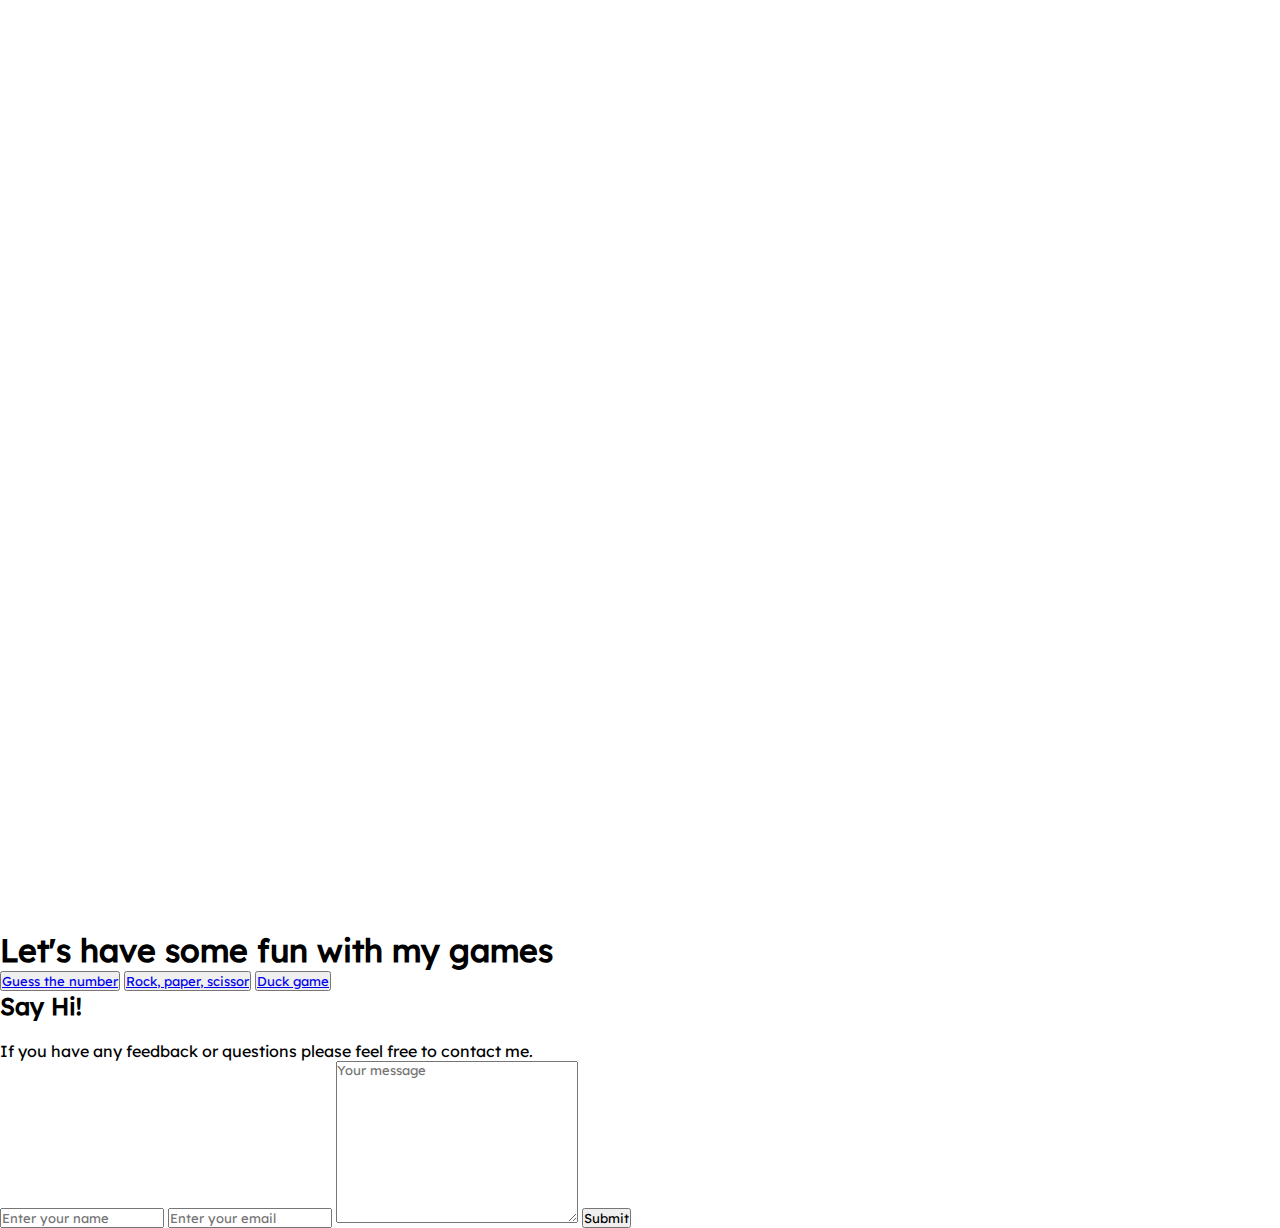
==== commit d86b7189: "Project" ====
--- a/index.html
+++ b/index.html
@@ -135,6 +135,11 @@
             <img class="lang md:w-[8vw] w-3/4" src="./Images/css.png" alt=""><br>
             CSS
         </div>
+
+        <div class="language">
+          <img class="lang md:w-[8vw] w-3/4" src="./Images/css.png" alt=""><br>
+          Tailwind CSS
+      </div>
         <div class="language">
             <img class="lang md:w-[8vw] w-3/4" src="[data-uri]" alt=""><br>
             JAVASCRIPT
@@ -179,7 +184,7 @@
           <svg xmlns="http://www.w3.org/2000/svg" class="lang md:w-[8vw] w-3/4" x="0px" y="0px" width="100" height="100" viewBox="0 0 48 48">
             <path fill="#8bc34a" d="M43.982,23.635c0.069-4.261-0.891-9.328-2.891-15.273l-1.568-4.662l-2.13,4.433 c-0.114,0.237-0.244,0.469-0.38,0.698C33.514,5.827,28.974,4,24,4C12.954,4,4,12.954,4,24c0,11.046,8.954,20,20,20s20-8.954,20-20 C44,23.877,43.984,23.758,43.982,23.635z"></path><path fill="#fff" d="M39.385 32.558c-3.123 4.302-8.651 4.533-13.854 4.442H18.75h-1.938c4.428-1.593 7.063-1.972 9.754-3.4 5.068-2.665 10.078-8.496 11.121-14.562-1.93 5.836-7.779 10.85-13.109 12.889-3.652 1.393-10.248 2.745-10.248 2.745l-.267-.145C9.573 32.268 9.437 22.214 17.6 18.968c3.574-1.423 6.993-.641 10.854-1.593 4.122-1.012 8.89-4.208 10.83-8.375C41.456 15.667 44.07 26.106 39.385 32.558L39.385 32.558zM15.668 38.445C15.386 38.795 14.955 39 14.505 39c-.823 0-1.495-.677-1.495-1.5s.677-1.5 1.495-1.5c.341 0 .677.118.941.336C16.086 36.855 16.186 37.805 15.668 38.445L15.668 38.445z"></path>
             </svg>
-          <!-- <img class="" src="/Images/gsap-greensock.svg" alt=""> -->
+          
           Spring
         </div>
         <div class="language">
@@ -200,20 +205,66 @@
                 </div>
               </div>
               
-              <div class="slide w-full min-h-screen flex-shrink-0 flex bg-[#DFD9E2] items-center justify-center">
+             
+
+              <div class="slide w-full min-h-screen flex-shrink-0 px-4 py-5 flex items-center bg-[#DFD9E2] justify-center">
+                <a href="https://github.com/24Lavanya/Car-rental-system/" target="_blank">
+                <div class="flex flex-col md:mx-2 mx-1 md:w-3/4 lg:w-2/5 w-full bg-zinc-100 rounded-lg px-2  items-center justify-center">
+                    <h1 class="head text-centermb-2 md:text-[2.6vw] lg:text-[2vw] text-[20px]">Car rental management system</h1>
+    
+              
+                    <img class="w-[100vw] md:w-[50vw] md:h-[60vh] h-[50vh] object-fit" src="./Images/rb_200.png" alt="">
+
+                    <p class="w-full mt-2 text-[15px] md:text-[1.9vw] lg:text-[1.5vw] text-center text-justify">
+                      Developed a comprehensive system offering detailed vehicle information (specifications, images, pricing) and integrated real-time availability checks for streamlined bookings. Implemented user authentication, customer reviews, and profile customization.
+                    </p>
+                  </div></a>
+              </div>
+              
+
+               <div class="slide w-full min-h-screen flex-shrink-0 px-4 py-5 flex items-center bg-[#DFD9E2] justify-center">
+                <a href="https://github.com/24Lavanya/RESULT-EXTRACTION.git" target="_blank">
+                  <div class="flex flex-col md:mx-2 mx-1 md:w-3/4 lg:w-2/5 w-full bg-zinc-100 rounded-lg px-2  items-center justify-center">
+                    <h1 class="head text-centermb-2 md:text-[2.6vw] lg:text-[2vw] text-[20px]">VTU Results Extractor</h1>
+    
+              
+                    <img class="w-[100vw] md:w-[50vw] md:h-[60vh] h-[50vh] object-fit" src="./Images/rb_2513.png" alt="">
+
+                    <p class="w-full  mt-2 text-[15px] md:text-[1.9vw] lg:text-[1.5vw] text-center text-justify p-2">
+                      It automates fetching student results from the VTU website using Selenium for webpage interaction, OpenCV and Tesseract OCR for CAPTCHA solving. After submitting the form, it extracts result data, including SGPA, grade, and percentage, and stores it in an Excel sheet.
+                    </p>
+                  </div></a>
+              </div>
+
+              <div class="slide w-full min-h-screen flex-shrink-0 px-4 py-5 flex items-center bg-[#DFD9E2] justify-center">
+                <a href="https://github.com/24Lavanya/Hospital-project/" target="_blank">
+                  <div class="flex flex-col md:mx-2 mx-1 md:w-3/4 lg:w-2/5 w-full bg-zinc-100 rounded-lg px-2  items-center justify-center">
+                    <h1 class="head text-centermb-2 md:text-[2.6vw] lg:text-[2vw] text-[20px]">Hospital management system</h1>
+    
+              
+                    <img class="w-[100vw] md:w-[50vw] md:h-[60vh] h-[50vh] object-fit" src="./Images/rb_5815.png" alt="">
+
+                    <p class="w-full mt-2 text-[15px] md:text-[1.9vw] lg:text-[1.5vw] text-center text-justify p-1">
+                      Designed customized UIs for doctors, users, and administrators. Developed an admin panel for managing doctors, patients, and departments with CRUD operations. Integrated dynamic appointment scheduling based on doctor availability.
+                    </p>
+                  </div></a>
+              </div> 
+
+
+               <!-- <div class="slide w-full min-h-screen flex-shrink-0 flex bg-[#DFD9E2] items-center justify-center">
+                <a href="https://github.com/24Lavanya/Car-rental-system/" target="_blank">
                 <div class="md:w-[65%] flex flex-col md:mx-6 mx-4 md:p-4 p-2 md:w-3/4 lg:w-2/5 w-full bg-zinc-100 rounded-lg">
                   <div class="h-img-wrap w-full h-1/2 flex items-center justify-center">
                     <div class="head text-center h-full">
                       <h1 class="mb-2 md:text-[2.6vw] lg:text-[2vw] text-[24px]">Car rental management system</h1>
-                      <div class="proj-img w-[100vw] md:w-[50vw] md:h-[60vh] h-[50vh] m-auto px-3">
-                        <a href="https://github.com/24Lavanya/Car-rental-system/" target="_blank"><img class="w-full h-full object-fit" src="./Images/rb_200.png" alt=""></a>
+                      <div class="proj-img w-[100vw] md:w-[50vw] md:h-[60vh] h-[50vh] m-auto px-3"><img class="w-full h-full object-fit" src="./Images/rb_200.png" alt="">
                       </div>
                     </div>
                   </div>
                       <p class="mt-2 text-[16px] md:text-[2vw] lg:text-[1.2vw] text-center text-justify px-3">
                         Developed a comprehensive system offering detailed vehicle information (specifications, images, pricing) and integrated real-time availability checks for streamlined bookings. Implemented user authentication, customer reviews, and profile customization.</p>
-                  </div>
-              </div>
+                  </div></a>
+              </div> -->
               <!-- <div class="slide w-full min-h-screen flex-shrink-0 px-4 py-5 flex items-center bg-[#DFD9E2] justify-center">
                 <div class="md:w-[65%] w-full flex flex-col">
                   <div class="h-img-wrap w-full h-1/2 flex items-center justify-center">
@@ -229,35 +280,36 @@
                   </div>
               </div> -->
               
-              <div class="slide w-full min-h-screen flex-shrink-0 px-4 py-5 flex items-center bg-[#DFD9E2] justify-center">
+              <!-- <div class="slide w-full min-h-screen flex-shrink-0 px-4 py-5 flex items-center bg-[#DFD9E2] justify-center">
+                <a href="https://github.com/24Lavanya/RESULT-EXTRACTION.git" target="_blank">
                 <div class="md:w-[65%] w-full flex flex-col md:m-6 m-4 md:p-4 p-2 md:w-3/4 lg:w-2/5 w-full bg-zinc-100 rounded-lg">
                   <div class="h-img-wrap w-full h-1/2 flex items-center justify-center">
                     <div class="head text-center h-full">
                       <h1 class="mb-2 md:text-[2.6vw] lg:text-[2vw] text-[24px]">VTU Results Extractor</h1>
-                      <div class="proj-img w-[100vw] md:w-[40vw] md:h-[60vh] h-[50vh] m-auto">
-                        <a href="" target="_blank"><img class="w-full h-full object-fit" src="./Images/rb_2513.png" alt=""></a>
+                      <div class="proj-img w-[100vw] md:w-[40vw] md:h-[60vh] h-[50vh] m-auto"><img class="w-full h-full object-fit" src="./Images/rb_2513.png" alt="">
                       </div>
                     </div>
                   </div>
                       <p class="mt-2 text-[16px] md:text-[2vw] lg:text-[1.2vw] text-center text-justify px-3">
                         It automates fetching student results from the VTU website using Selenium for webpage interaction, OpenCV and Tesseract OCR for CAPTCHA solving. After submitting the form, it extracts result data, including SGPA, grade, and percentage, and stores it in an Excel sheet.</p>
-                  </div>
+                  </div></a>
               </div>
 
               <div class="slide w-full min-h-screen flex-shrink-0 px-4 py-5 flex items-center bg-[#DFD9E2] justify-center">
+                <a href="https://github.com/24Lavanya/Hospital-project/" target="_blank">
                 <div class="md:w-[65%] w-full flex flex-col md:m-6 m-2 md:p-4 p-2 md:w-1/2 lg:w-2/5 w-1 bg-zinc-100 rounded-lg">
                   <div class="h-img-wrap w-full h-1/2 flex items-center justify-center">
                     <div class="head text-center h-full">
                       <h1 class="mb-2 md:text-[2.6vw] lg:text-[2vw] text-[24px]">Hospital management system</h1>
                       <div class="proj-img w-[100vw] md:w-[40vw] md:h-[60vh] h-[50vh] m-auto">
-                        <a href="https://github.com/24Lavanya/Hospital-project/" target="_blank"><img class="w-full h-full object-fit" src="./Images/rb_5815.png" alt=""></a>
+                       <img class="w-full h-full object-fit" src="./Images/rb_5815.png" alt="">
                       </div>
                     </div>
                   </div>
                       <p class="mt-2 text-[16px] md:text-[2vw] lg:text-[1.2vw] text-center text-justify px-3">
                         Designed customized UIs for doctors, users, and administrators. Developed an admin panel for managing doctors, patients, and departments with CRUD operations. Integrated dynamic appointment scheduling based on doctor availability.</p>
-                  </div>
-              </div>
+                  </div></a>
+              </div> -->
 
 
             </div>
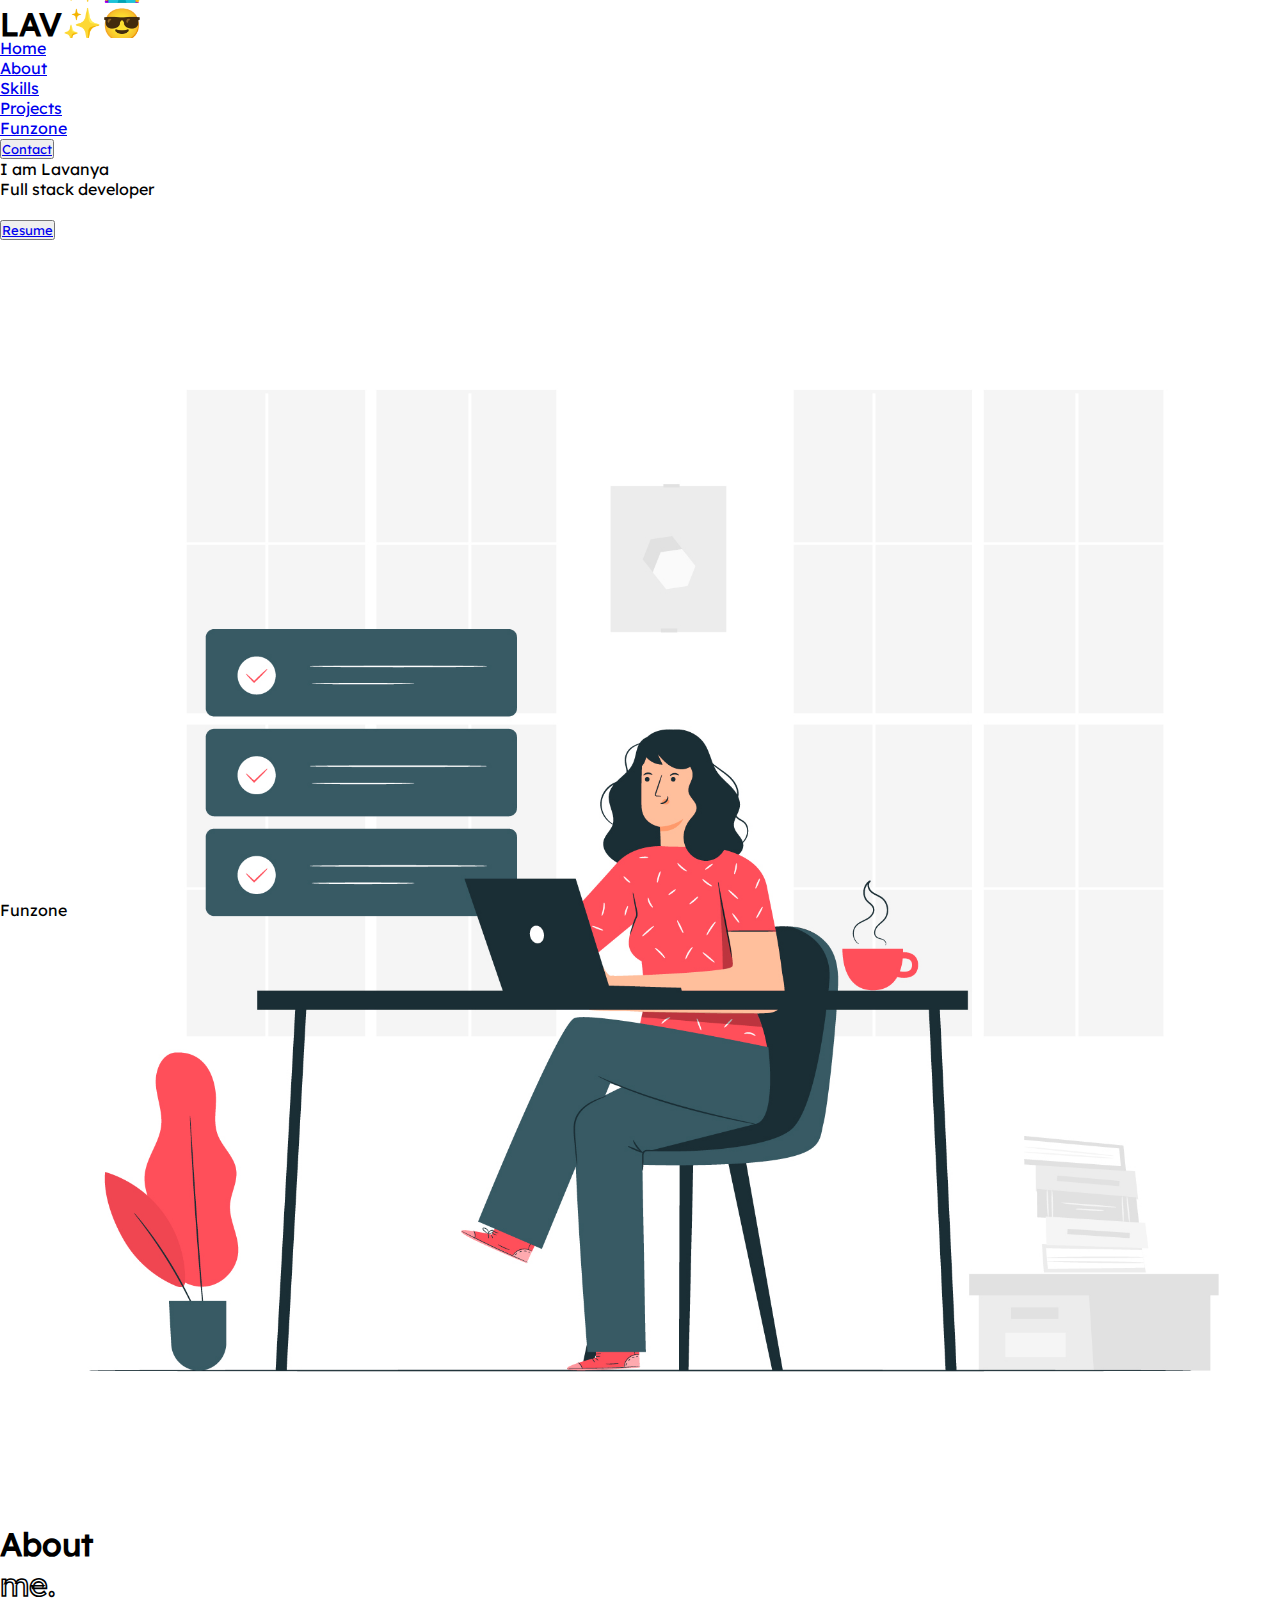
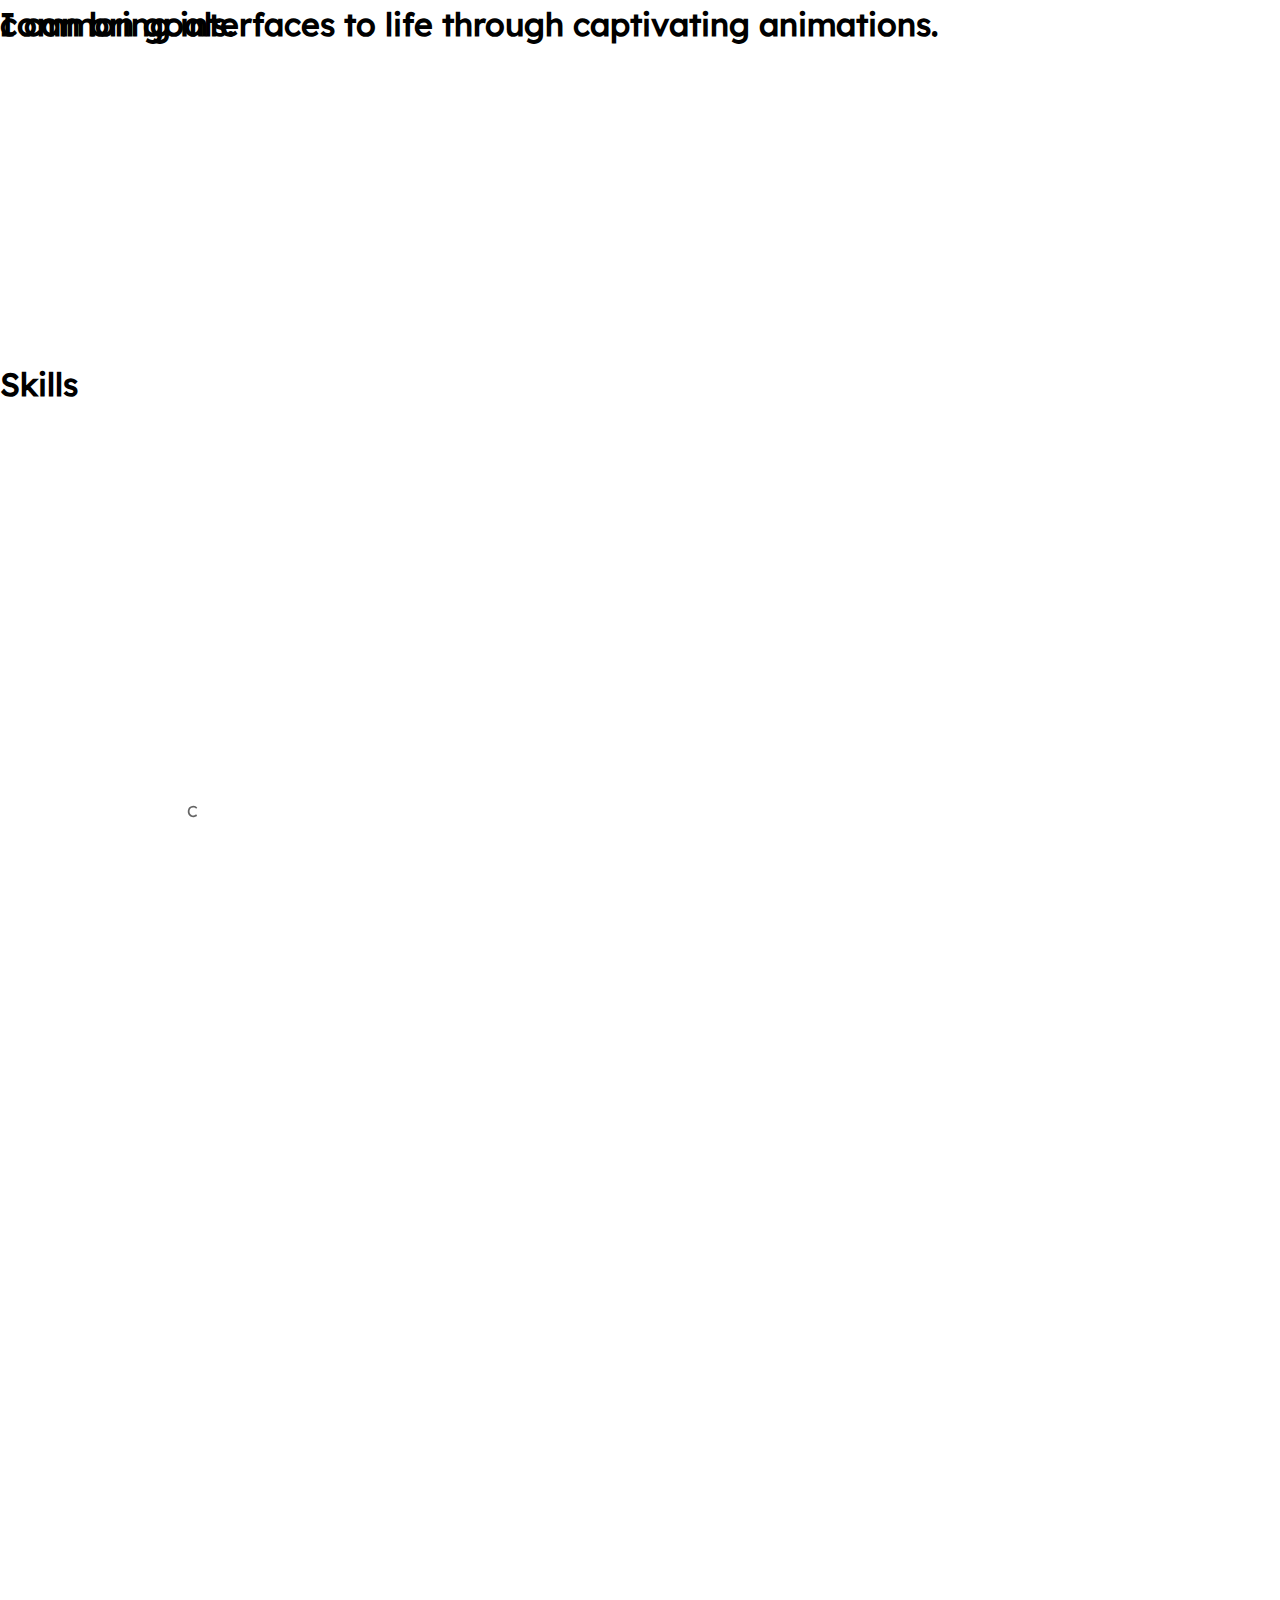
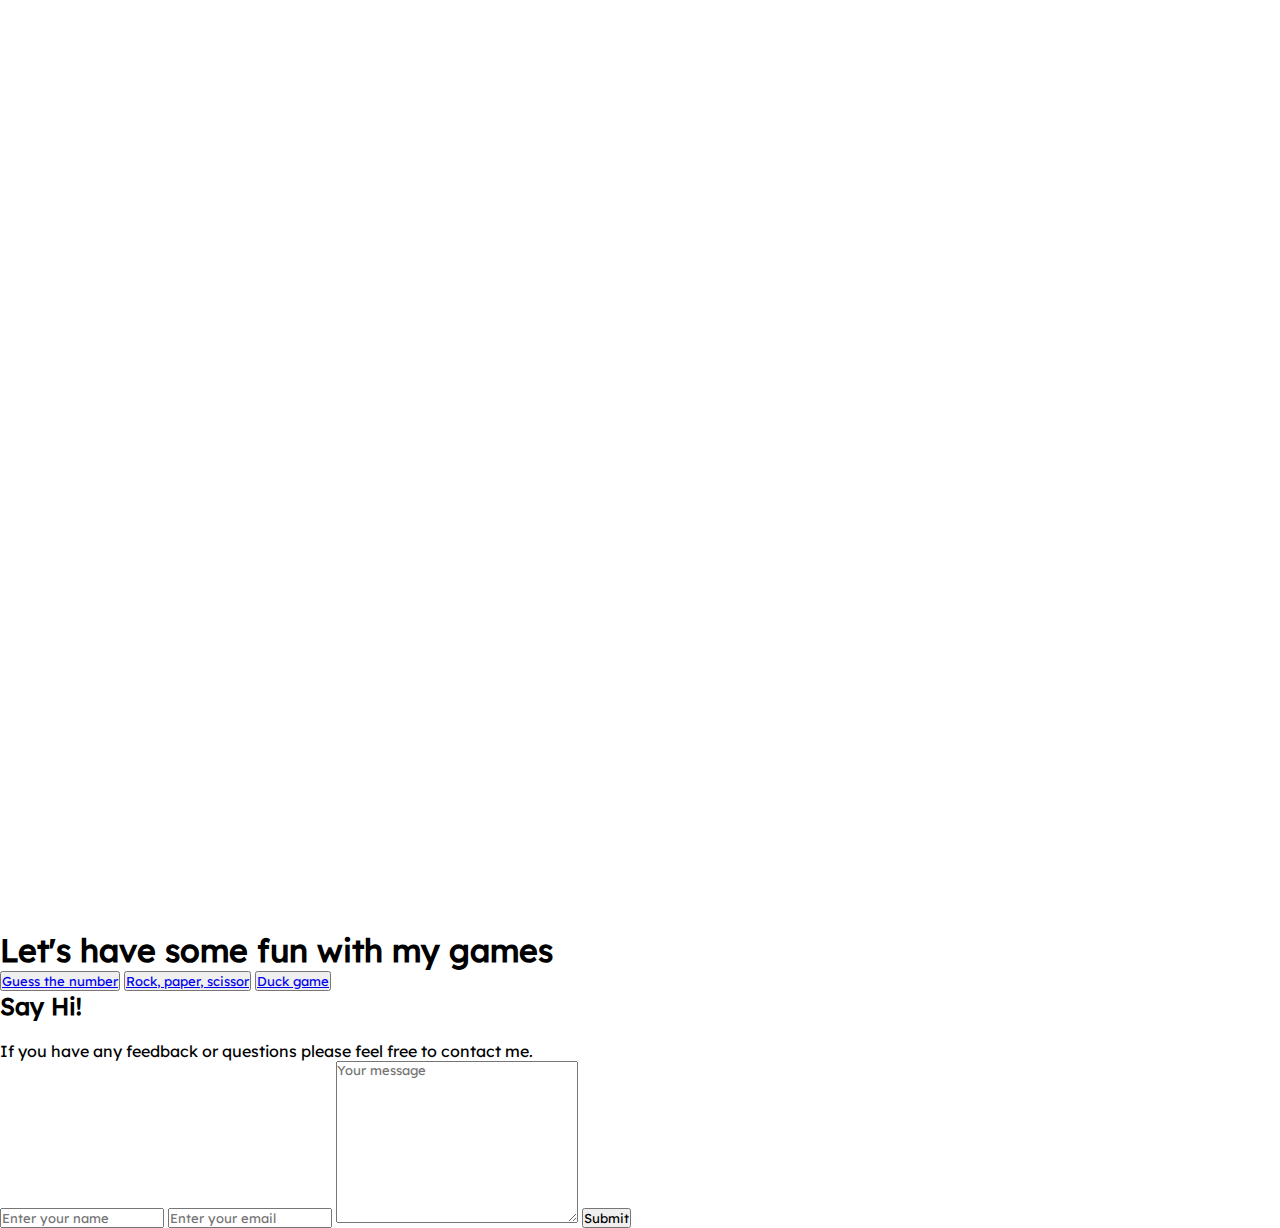
==== commit 88c7338f: "minor changes" ====
--- a/index.html
+++ b/index.html
@@ -23,8 +23,8 @@
            <!-- navbar -->
         <nav class="nav flex justify-between p-5 font-[Main] text-xl">
           <div class="logo">
-            <h1 id="first" class="uppercase">Portfolio</h1>
-            <h1 class="uppercase">Portfolio</h1>
+            <h1 id="first" class="uppercase font-mono font-bold">LAV✨👩‍💻</h1>
+            <h1 class="uppercase font-mono font-bold">LAV✨😎</h1>
           </div>
           <div
             class="nav-links md:static md:min-h-fit absolute z-10  md:w-auto min-h-[70vh] left-0 top-[-100%] w-full flex items-center md:justify-center justify-between px-5 bg-zinc-100 md:bg-transparent"
@@ -60,7 +60,8 @@
                   <!-- <a href="http://"><i class="ri-instagram-fill cursor-pointer" href="" target="_blank"></i></a> -->
                   <a  href="#contact"><i class="ri-mail-fill cursor-pointer md:text-[4vw] lg:text-[2.5vw] text-3xl"></i></a>
                   </div>
-              <button class="text-white md:mt-8 mt-5 bg-[#385A64] hover:bg-[#416e7b] md:text-[2vw] lg:text-[2vw] text-xl py-1 px-2 rounded-md"><a href="https://drive.google.com/file/d/1lB_Grj4igIoySiq5GNvMzzqsgAGHCOse/view?usp=sharing">Resume</a></button>
+              <button class="text-white md:mt-8 mt-5 bg-[#385A64] hover:bg-[#416e7b] md:text-[2vw] lg:text-[1.5vw] text-xl p-2 rounded-lg">
+                <a href="https://drive.google.com/file/d/1lB_Grj4igIoySiq5GNvMzzqsgAGHCOse/view?usp=sharing">Resume</a></button>
           </div>
           <div class="rightdiv w-full md:w-[50vw]">
               <img class="" src="/Images/2894058.jpg" alt="">
@@ -137,7 +138,7 @@
         </div>
 
         <div class="language">
-          <img class="lang md:w-[8vw] w-3/4" src="./Images/css.png" alt=""><br>
+          <img class="lang md:w-[8vw] w-3/4" src="https://imgs.search.brave.com/OkjjN_VqODaZuj9r0iY3eeo6gRKxAsrv_jASTP3hCcs/rs:fit:500:0:0:0/g:ce/aHR0cHM6Ly9zdGF0/aWMtMDAuaWNvbmR1/Y2suY29tL2Fzc2V0/cy4wMC90YWlsd2lu/ZC1jc3MtaWNvbi0x/MDI0eDYxNS1mZGVp/czVyMS5wbmc" alt=""><br>
           Tailwind CSS
       </div>
         <div class="language">
